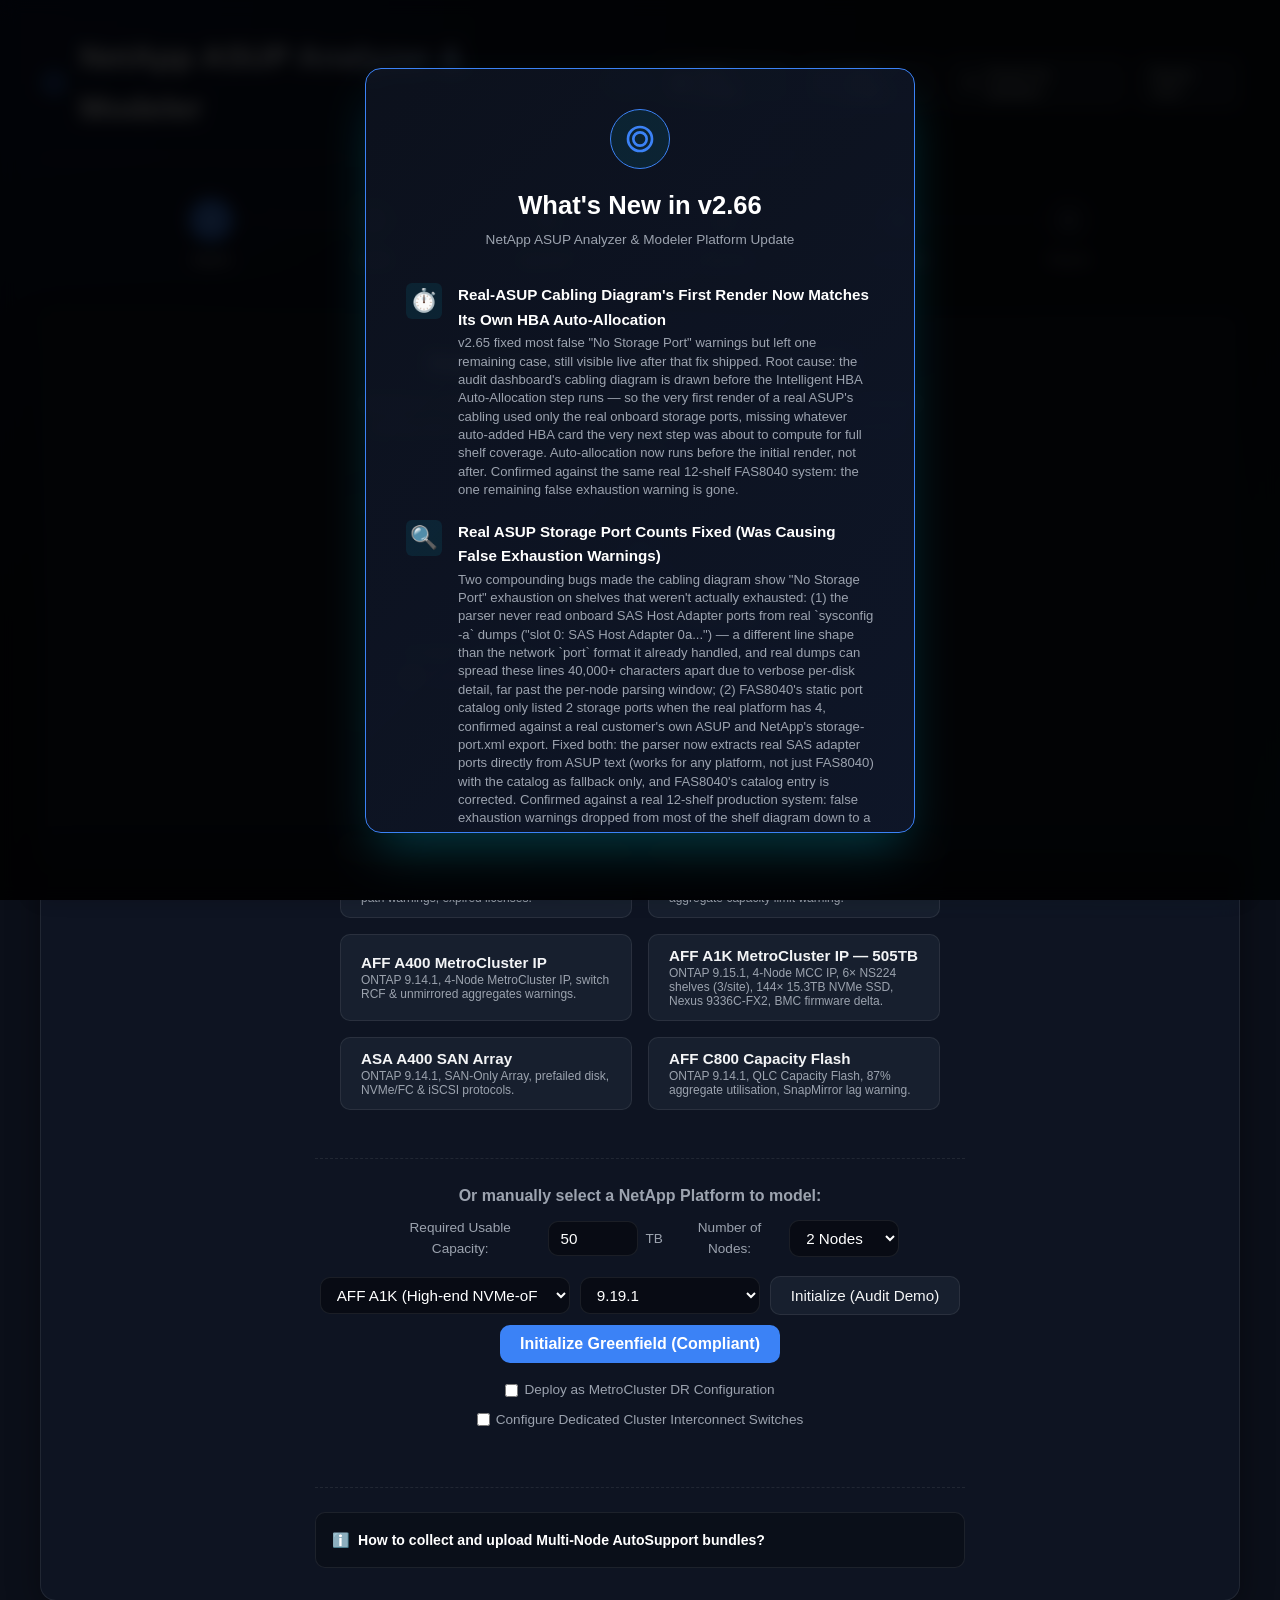
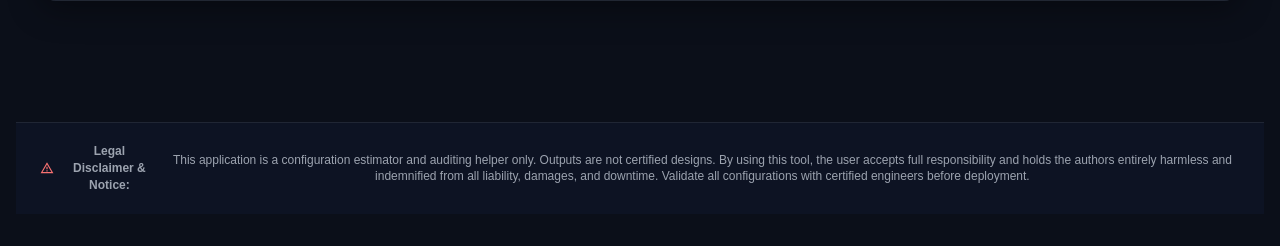
==== index.html @ 987c5082 "Fix cabling diagram's initial render ordering vs HBA auto-allocation (v2.66) v2.65 fixed most false " ====
<!DOCTYPE html>
<html lang="en">
<head>
  <script>
    window.onerror = function(msg, url, line, col, error) {
      var div = document.createElement('div');
      div.id = 'js-error-banner';
      div.style.color = '#ef4444';
      div.style.background = 'rgba(239, 68, 68, 0.1)';
      div.style.border = '1px solid rgba(239, 68, 68, 0.3)';
      div.style.padding = '16px';
      div.style.margin = '16px';
      div.style.borderRadius = '8px';
      div.style.fontFamily = 'monospace';
      div.style.fontSize = '0.9rem';
      div.innerHTML = '<strong>' + 'Uncaught JS ' + 'Error:</strong> ' + msg + ' <br>Location: ' + url + ':' + line + ':' + col + (error && error.stack ? '<pre style="margin-top:8px; white-space:pre-wrap;">' + error.stack + '</pre>' : '');
      if (document.body) {
        document.body.insertBefore(div, document.body.firstChild);
      } else {
        window.addEventListener('DOMContentLoaded', function() {
          document.body.insertBefore(div, document.body.firstChild);
        });
      }
      return false;
    };
  </script>
  <meta charset="UTF-8">
  <meta name="viewport" content="width=device-width, initial-scale=1.0">
  <title>NetApp AutoSupport Analyzer & Modeler</title>
  <link rel="stylesheet" href="app.css">
</head>
<body>
  <div class="container">
    <!-- Header -->
    <header>
      <div class="brand-title">
        <svg style="width: 28px; height: 28px; fill: var(--color-primary);" viewBox="0 0 24 24">
          <path d="M12,2A10,10 0 0,0 2,12A10,10 0 0,0 12,22A10,10 0 0,0 22,12A10,10 0 0,0 12,2M12,4A8,8 0 0,1 20,12A8,8 0 0,1 12,20A8,8 0 0,1 4,12A8,8 0 0,1 12,4M12,6A6,6 0 0,0 6,12A6,6 0 0,0 12,18A6,6 0 0,0 18,12A6,6 0 0,0 12,6M12,8A4,4 0 0,1 16,12A4,4 0 0,1 12,16A4,4 0 0,1 8,12A4,4 0 0,1 12,8Z" />
        </svg>
        NetApp ASUP Analyzer & Modeler <span>v2.66</span>
      </div>
      <div class="no-print" style="display: flex; gap: 8px; align-items: center;">
        <button id="save-config-btn" class="btn-secondary" style="padding: 8px 16px; display: flex; align-items: center; gap: 6px;">
          <svg style="width:16px; height:16px; fill:currentColor;" viewBox="0 0 24 24">
            <path d="M15,9H5V5H15M12,19A3,3 0 0,1 9,16A3,3 0 0,1 12,13A3,3 0 0,1 15,16A3,3 0 0,1 12,19M17,3H5C3.89,3 3,3.9 3,5V19A2,2 0 0,0 5,21H19A2,2 0 0,0 21,19V7L17,3Z"/>
          </svg>
          Save Config
        </button>
        <button id="load-config-btn" class="btn-secondary" style="padding: 8px 16px; display: flex; align-items: center; gap: 6px;">
          <svg style="width:16px; height:16px; fill:currentColor;" viewBox="0 0 24 24">
            <path d="M9,16V10H5L12,3L19,10H15V16H9M5,20V18H19V20H5Z"/>
          </svg>
          Load Config
        </button>
        <input type="file" id="load-config-input" accept=".json" style="display: none;">
        <button id="check-updates-btn" class="btn-secondary" style="padding: 8px 16px; display: flex; align-items: center; gap: 6px;" title="Checks a local helper script (tools/update_server.py) for newer platform/cabling reference data. The app itself never reaches the internet — this button only ever talks to 127.0.0.1, and only if you started the helper yourself.">
          <svg style="width:16px; height:16px; fill:currentColor;" viewBox="0 0 24 24">
            <path d="M12,4C14.1,4 16.1,4.8 17.6,6.3C20.7,9.4 20.7,14.5 17.6,17.6C15.8,19.5 13.3,20.2 10.9,19.9L11.4,17.9C13.1,18.1 14.9,17.6 16.2,16.2C18.5,13.9 18.5,10.1 16.2,7.7C15.1,6.6 13.5,6 12,6V10.6L7,5.6L12,0.6V4M6.3,17.6C3.7,15 3.3,11 5.1,7.9L6.6,9.4C5.5,11.6 5.9,14.4 7.8,16.2C8.3,16.7 8.9,17.1 9.6,17.4L9,19.4C8,19 7.1,18.4 6.3,17.6Z"/>
          </svg>
          Check for Updates
        </button>
        <button id="reset-btn" class="btn-secondary" style="padding: 8px 16px;">Reset Tool</button>
      </div>
    </header>

    <!-- Check for Updates results modal -->
    <div id="update-results-modal" class="modal-overlay no-print" style="display:none; position: fixed; top: 0; left: 0; width: 100%; height: 100%; background: rgba(0,0,0,0.85); align-items: center; justify-content: center; z-index: 11000; backdrop-filter: blur(8px);">
      <div class="modal-content" style="background: linear-gradient(135deg, var(--bg-card) 0%, rgba(15,23,42,0.95) 100%); border: 1.5px solid var(--color-primary); border-radius: var(--radius-lg); padding: 2rem; width: 550px; max-width: 90vw; max-height: 80vh; overflow-y: auto; box-shadow: 0 25px 50px -12px rgba(6,182,212,0.3);">
        <h3 style="color:#fff; margin: 0 0 1rem 0;">Check for Updates</h3>
        <div id="update-results-content" style="color: var(--color-muted); font-size: 0.85rem; line-height: 1.6;"></div>
        <button id="close-update-results-btn" class="btn-primary" style="width: 100%; justify-content: center; padding: 10px; margin-top: 1.5rem;">Close</button>
      </div>
    </div>

    <!-- Wizard Steps Indicator -->
    <div class="wizard-steps no-print">
      <div class="step-node active" data-step="1">
        <div class="step-circle">1</div>
        <div class="step-label">Import</div>
      </div>
      <div class="step-node" data-step="2">
        <div class="step-circle">2</div>
        <div class="step-label">Audit</div>
      </div>
      <div class="step-node" data-step="3">
        <div class="step-circle">3</div>
        <div class="step-label">Upgrades</div>
      </div>
      <div class="step-node" data-step="4">
        <div class="step-circle">4</div>
        <div class="step-label">Capacity</div>
      </div>
      <div class="step-node" data-step="5">
        <div class="step-circle">5</div>
        <div class="step-label">Compare</div>
      </div>
      <div class="step-node" data-step="6">
        <div class="step-circle">6</div>
        <div class="step-label">Report</div>
      </div>
    </div>

    <!-- Main Panels Container -->
    <main id="main-content">
      
      <!-- STEP 1: IMPORT PANEL -->
      <section id="step1" class="wizard-panel glass-panel">
        <div class="upload-container">
          <div style="text-align: center; max-width: 600px; margin-bottom: 1rem;">
            <h2 style="font-size: 1.5rem; margin-bottom: 0.5rem;">Import AutoSupport Message Bundle</h2>
            <p style="color: var(--color-muted); font-size: 0.95rem;">
              Upload an ONTAP AutoSupport message bundle (ZIP/GZ format) or drop individual configuration files (`VERSION`, `SYSCONFIG-A`, `SYSCONFIG-R`, `LICENSE`, `NETPORT`).
            </p>
          </div>
          
          <div id="drop-zone" class="drop-zone">
            <svg viewBox="0 0 24 24" fill="none" stroke="currentColor" stroke-width="2" stroke-linecap="round" stroke-linejoin="round">
              <path d="M21 15v4a2 2 0 0 1-2 2H5a2 2 0 0 1-2-2v-4"></path>
              <polyline points="17 8 12 3 7 8"></polyline>
              <line x1="12" y1="3" x2="12" y2="15"></line>
            </svg>
            <p>Drag and drop ASUP files here</p>
            <span>Accepted: <strong>.zip</strong>, <strong>.tar.gz</strong>, <strong>.gz</strong>, or plain <strong>text files</strong> — upload multiple nodes at once</span>
            <span style="font-size:0.72rem; color:#f87171; margin-top:4px; display:block;">⚠️ .7z archives must be extracted first — right-click → Extract Here, then upload the text files</span>
            <input type="file" id="file-input" multiple class="hidden" accept=".zip,.tar.gz,.tgz,.gz,.txt,.log,.xml,*">
          </div>

          <!-- File upload status tiles — populated by renderFileStatusGrid() after each upload -->
          <div id="file-status-grid" style="margin-top:1rem; width:100%; max-width:650px; display:flex; flex-direction:column; gap:0.5rem;"></div>

          <div class="demo-selector">
            <div class="demo-title">Or choose a high-fidelity Demo System Profile:</div>
            <div class="demo-buttons">
              <button id="demo-fas8300-btn" class="btn-secondary">
                <strong>FAS8300 Cluster Profile</strong>
                <span class="btn-desc">ONTAP 9.7, Mixed SAS/SSD shelves, single-path warnings, expired licenses.</span>
              </button>
              <button id="demo-affa400-btn" class="btn-secondary">
                <strong>AFF A400 Cluster Profile</strong>
                <span class="btn-desc">ONTAP 9.9.1, NS224 NVMe shelf, 86% aggregate capacity limit warning.</span>
              </button>
              <button id="demo-metrocluster-btn" class="btn-secondary">
                <strong>AFF A400 MetroCluster IP</strong>
                <span class="btn-desc">ONTAP 9.14.1, 4-Node MetroCluster IP, switch RCF &amp; unmirrored aggregates warnings.</span>
              </button>
              <button id="demo-a1k-mcc-btn" class="btn-secondary">
                <strong>AFF A1K MetroCluster IP — 505TB</strong>
                <span class="btn-desc">ONTAP 9.15.1, 4-Node MCC IP, 6× NS224 shelves (3/site), 144× 15.3TB NVMe SSD, Nexus 9336C-FX2, BMC firmware delta.</span>
              </button>

              <button id="demo-asa-a400-btn" class="btn-secondary">
                <strong>ASA A400 SAN Array</strong>
                <span class="btn-desc">ONTAP 9.14.1, SAN-Only Array, prefailed disk, NVMe/FC &amp; iSCSI protocols.</span>
              </button>
              <button id="demo-aff-c800-btn" class="btn-secondary">
                <strong>AFF C800 Capacity Flash</strong>
                <span class="btn-desc">ONTAP 9.14.1, QLC Capacity Flash, 87% aggregate utilisation, SnapMirror lag warning.</span>
              </button>
            </div>
          </div>

          <div class="manual-selector" style="margin-top: 1.5rem; width: 100%; max-width: 650px; border-top: 1px dashed var(--border-color); padding-top: 1.5rem; text-align: center;">
            <div class="demo-title" style="margin-bottom: 0.5rem; font-weight:600;">Or manually select a NetApp Platform to model:</div>
            
            <!-- Dynamic Sizing Inputs: Usable Capacity & Node Count -->
            <div style="display: flex; gap: 15px; align-items: center; justify-content: center; margin-bottom: 1rem; flex-wrap: wrap;">
              <div style="display: flex; align-items: center; gap: 8px;">
                <label for="manual-capacity" style="font-size: 0.85rem; color: var(--color-muted); font-weight: 500;">Required Usable Capacity:</label>
                <input type="number" id="manual-capacity" class="form-control" value="50" min="5" max="5000" style="max-width: 90px; background: rgba(0,0,0,0.4); color: #fff; border: 1px solid var(--border-color); padding: 8px 12px; border-radius: var(--radius-md);">
                <span style="font-size: 0.85rem; color: var(--color-muted);">TB</span>
              </div>
              <div style="display: flex; align-items: center; gap: 8px;">
                <label for="manual-nodes-select" style="font-size: 0.85rem; color: var(--color-muted); font-weight: 500;">Number of Nodes:</label>
                <select id="manual-nodes-select" class="form-control" style="max-width: 110px; background: rgba(0,0,0,0.4); color: #fff; border: 1px solid var(--border-color); padding: 8px 12px; border-radius: var(--radius-md);">
                  <option value="2">2 Nodes</option>
                  <option value="4">4 Nodes</option>
                  <option value="8">8 Nodes</option>
                </select>
              </div>
            </div>

            <div style="display: flex; gap: 10px; align-items: center; justify-content: center; margin-bottom: 1rem; flex-wrap: wrap;">
              <select id="manual-platform-select" class="form-control" style="max-width: 250px; background: rgba(0,0,0,0.4); color: #fff; border: 1px solid var(--border-color); padding: 8px 12px; border-radius: var(--radius-md);">
                <!-- Populated dynamically by UI.js -->
              </select>
              <select id="manual-ontap-select" class="form-control" style="max-width: 180px; background: rgba(0,0,0,0.4); color: #fff; border: 1px solid var(--border-color); padding: 8px 12px; border-radius: var(--radius-md);">
                <!-- Populated dynamically by UI.js -->
              </select>
              <button id="load-manual-platform-btn" class="btn-secondary" style="padding: 10px 20px; white-space: nowrap;">Initialize (Audit Demo)</button>
              <button id="load-greenfield-btn" class="btn-primary" style="padding: 10px 20px; white-space: nowrap;">Initialize Greenfield (Compliant)</button>
            </div>
            
            <!-- MetroCluster DR Selection Checkboxes -->
            <div style="display: flex; gap: 15px; align-items: center; justify-content: center; font-size: 0.85rem; color: var(--color-muted); margin-bottom: 0.5rem;">
              <label style="cursor: pointer; display: flex; align-items: center; gap: 6px;">
                <input type="checkbox" id="deploy-metrocluster" style="cursor: pointer;">
                Deploy as MetroCluster DR Configuration
              </label>
              <select id="metrocluster-type" class="form-control" style="max-width: 160px; background: rgba(0,0,0,0.4); color: #fff; padding: 4px 8px; font-size: 0.8rem; border-radius: 4px; border: 1px solid var(--border-color); display: none;">
                <option value="ip">MetroCluster IP</option>
                <option value="fc">MetroCluster FC</option>
              </select>
            </div>

            <!-- Cluster Interconnect Switch Configuration -->
            <div style="display: flex; gap: 15px; align-items: center; justify-content: center; font-size: 0.85rem; color: var(--color-muted); flex-wrap: wrap;">
              <label style="cursor: pointer; display: flex; align-items: center; gap: 6px;">
                <input type="checkbox" id="use-cluster-switches" style="cursor: pointer;">
                Configure Dedicated Cluster Interconnect Switches
              </label>
              <select id="cluster-switch-model" class="form-control" style="max-width: 220px; background: rgba(0,0,0,0.4); color: #fff; padding: 4px 8px; font-size: 0.8rem; border-radius: 4px; border: 1px solid var(--border-color); display: none;">
                <!-- Dynamically populated -->
              </select>
              <select id="cluster-switch-fw" class="form-control" style="max-width: 160px; background: rgba(0,0,0,0.4); color: #fff; padding: 4px 8px; font-size: 0.8rem; border-radius: 4px; border: 1px solid var(--border-color); display: none;">
                <!-- Dynamically populated -->
              </select>
            </div>
          </div>

          <div class="asup-help-box" style="margin-top: 2rem; width: 100%; max-width: 650px; border-top: 1px dashed var(--border-color); padding-top: 1.5rem; text-align: left;">
            <details style="background: rgba(0, 0, 0, 0.25); border: 1px solid var(--border-color); border-radius: var(--radius-md); padding: 1rem; cursor: pointer;">
              <summary style="font-weight: 600; color: #fff; font-size: 0.88rem; display: flex; align-items: center; gap: 8px; outline: none; user-select: none;">
                <span>ℹ️</span> How to collect and upload Multi-Node AutoSupport bundles?
              </summary>
              <div style="margin-top: 0.75rem; font-size: 0.82rem; color: var(--color-muted); line-height: 1.5; cursor: default;">
                <p style="margin-bottom: 0.75rem;">
                  <strong>Consolidation & Merge Logic:</strong> AutoSupport messages are typically generated at the individual node level. If your cluster contains multiple nodes, you can select and upload the ASUP files or compressed archives (<code>.zip</code> or <code>.gz</code>) for <strong>all nodes together</strong>. The modeler automatically parses, concatenates, and de-duplicates storage controller nodes, switches, shelves, drives, aggregates, and spares to build a consolidated, unified cluster-wide view.
                </p>
                <p style="margin-bottom: 0.75rem;">
                  <strong>Supported Ingestion Formats:</strong> Raw text files extracted from AutoSupport mail bundles or compressed zip/gz archives containing the following ONTAP diagnostic outputs:
                </p>
                <ul style="margin-bottom: 0.75rem; padding-left: 1.25rem;">
                  <li><code>VERSION</code> - Identifies the active ONTAP software release and system model type.</li>
                  <li><code>SYSCONFIG-A</code> - Extracts motherboard RAM capacity, CPU counts, PCIe slots, cabled shelves, and disk details.</li>
                  <li><code>SYSCONFIG-R</code> - Discovers aggregate layouts, RAID groups, spare allocations, and disk-level firmware.</li>
                  <li><code>LICENSE</code> - Checks for active, expired, or missing feature licenses.</li>
                  <li><code>NETPORT</code> - Captures physical network interfaces, negotiated link speeds, and MTU values.</li>
                  <li><code>METROCLUSTER-SHOW</code> - Detects DR configuration types (MetroCluster IP or FC).</li>
                  <li><code>SWITCHES</code> - Discovers cluster switches cabled and Reference Configuration File (RCF) versions.</li>
                </ul>
                <p style="margin-bottom: 0;">
                  <strong>Manual Log Collection Options:</strong>
                  <br>• <strong>System Manager (GUI):</strong> Navigate to <strong>Cluster > Support > AutoSupport</strong>, select nodes, and select <em>Invoke</em> to send or download logs.
                  <br>• <strong>ONTAP CLI (SSH):</strong> Run <code>system node autosupport invoke -node * -type all -message "manual"</code> to generate logs, or run individual commands (like <code>sysconfig -a</code> or <code>sysconfig -r</code>) to capture text blocks.
                </p>
              </div>
            </details>
          </div>
        </div>
      </section>

      <!-- STEP 2: AUDIT & CURRENT VIEW PANEL -->
      <section id="step2" class="wizard-panel glass-panel hidden">
        <!-- Merge Conflicts Banner (multi-file conflicts) -->
        <div id="merge-conflicts-banner" class="hidden" style="margin-bottom:1rem; padding:0.75rem 1rem; background:rgba(239,68,68,0.1); border:1px solid rgba(239,68,68,0.35); border-radius:var(--radius-lg);"></div>

        <!-- Data Quality Panel (parse confidence + source tracking) -->
        <div id="data-quality-panel" class="hidden" style="margin-bottom:1.25rem; padding:1rem 1.25rem; background:rgba(99,102,241,0.07); border:1px solid rgba(99,102,241,0.2); border-radius:var(--radius-lg);"></div>

        <!-- Critical Gaps Panel (prompts for missing data) -->
        <div id="critical-gaps-panel" class="hidden" style="margin-bottom:1.25rem; padding:1rem 1.25rem; background:rgba(245,158,11,0.07); border:1px solid rgba(245,158,11,0.25); border-radius:var(--radius-lg);"></div>

        <!-- Partial ASUP Parse Warning Banner -->
        <div id="parse-warnings-banner" class="hidden" style="margin-bottom: 1.5rem; padding: 1rem 1.25rem; background: rgba(245, 158, 11, 0.12); border: 1px solid var(--color-warning); border-radius: var(--radius-lg); text-align: left;">
          <div style="display: flex; align-items: center; gap: 0.5rem; font-weight: 700; color: #fde047; margin-bottom: 0.5rem; font-size: 0.95rem;">
            <svg style="width: 20px; height: 20px; fill: var(--color-warning);" viewBox="0 0 24 24">
              <path d="M13,13H11V7H13M13,17H11V15H13M12,2A10,10 0 0,0 2,12A10,10 0 0,0 12,22A10,10 0 0,0 22,12A10,10 0 0,0 12,2Z" />
            </svg>
            <span>Notice: Partial AutoSupport Parse — Fallback Defaults Applied</span>
          </div>
          <p style="font-size: 0.82rem; color: #fef08a; margin: 0 0 0.5rem 0; line-height: 1.4;">
            Some sections of your uploaded AutoSupport file could not be extracted by log regexes and are displaying default fallback placeholders:
          </p>
          <ul id="parse-warnings-list" style="margin: 0; padding-left: 1.25rem; font-size: 0.82rem; color: #fef08a; line-height: 1.5;">
          </ul>
        </div>

        <div class="dashboard-grid">
          
          <!-- Visual Cluster Diagram -->
          <div>
            <h2 style="font-size: 1.25rem; margin-bottom: 1rem; display: flex; align-items: center; gap: 0.5rem;">
              <svg style="width: 20px; height: 20px; fill: var(--color-primary);" viewBox="0 0 24 24">
                <path d="M12,3C7.58,3 4,4.79 4,7C4,9.21 7.58,11 12,11C16.42,11 20,9.21 20,7C20,4.79 16.42,3 12,3M4,9V12C4,14.21 7.58,16 12,16C16.42,16 20,14.21 20,12V9C20,11.21 16.42,13 12,13C7.58,13 4,11.21 4,9M4,14V17C4,19.21 7.58,21 12,21C16.42,21 20,19.21 20,17V14C20,16.21 16.42,18 12,18C7.58,18 4,16.21 4,14Z" />
              </svg>
              Current Storage Deployment Topology
            </h2>
            
            <div class="system-details">
              <div class="detail-card">
                <div class="detail-label">Controller Model</div>
                <div id="cur-model" class="detail-value">-</div>
              </div>
              <div class="detail-card">
                <div class="detail-label">ONTAP Software</div>
                <div id="cur-version" class="detail-value">-</div>
              </div>
              <div class="detail-card">
                <div class="detail-label">Cluster Serial</div>
                <div id="cur-serial" class="detail-value">-</div>
              </div>
              <div class="detail-card">
                <div class="detail-label">Controllers (Nodes)</div>
                <div id="cur-nodes" class="detail-value">-</div>
              </div>
              <div class="detail-card">
                <div class="detail-label">Motherboard RAM</div>
                <div id="cur-ram" class="detail-value">-</div>
              </div>
              <div class="detail-card">
                <div class="detail-label">Cluster Switches</div>
                <div id="cur-switches" class="detail-value">-</div>
              </div>
              <div class="detail-card">
                <div class="detail-label">MetroCluster Type</div>
                <div id="cur-metrocluster" class="detail-value">-</div>
              </div>
              <div class="detail-card">
                <div class="detail-label">Total Raw Capacity</div>
                <div id="cur-raw" class="detail-value">-</div>
              </div>
              <div class="detail-card">
                <div class="detail-label">Shelves & Drives</div>
                <div id="cur-shelves-drives" class="detail-value">-</div>
              </div>
              <div class="detail-card">
                <div class="detail-label">Active Licenses</div>
                <div id="cur-lics" class="detail-value" style="font-size: 0.85rem; line-height: 1.3;">-</div>
              </div>
            </div>

            <!-- MetroCluster Site Partitioning Card -->
            <div id="mc-partitioning-card" class="detail-card hidden" style="margin-top: 1rem; padding: 1.25rem; text-align: left; width: 100%; border: 1px solid rgba(59, 130, 246, 0.2); background: rgba(59, 130, 246, 0.05); border-radius: var(--radius-lg); margin-bottom: 1rem;">
              <h3 style="font-size: 1.1rem; margin-top: 0; margin-bottom: 0.75rem; color: #fff; display: flex; align-items: center; gap: 0.5rem;">
                <svg style="width: 18px; height: 18px; fill: var(--color-info);" viewBox="0 0 24 24">
                  <path d="M12,2A10,10 0 0,0 2,12A10,10 0 0,0 22,12A10,10 0 0,0 12,2M12,4A8,8 0 0,1 20,12A8,8 0 0,1 12,20A8,8 0 0,1 4,12A8,8 0 0,1 12,4M12,6A6,6 0 0,0 6,12A6,6 0 0,0 12,18A6,6 0 0,0 18,12A6,6 0 0,0 12,6M12,8A4,4 0 0,1 16,12A4,4 0 0,1 12,16A4,4 0 0,1 8,12A4,4 0 0,1 12,8Z" />
                </svg>
                MetroCluster DR Site Partitioning
              </h3>
              <p style="font-size: 0.82rem; color: var(--color-muted); margin-bottom: 1rem; line-height: 1.4;">
                Active disaster recovery site node layout mapping. Nodes are geographically separated across local and partner remote sites with active replication.
              </p>
              <div style="display: grid; grid-template-columns: 1fr 1fr; gap: 1.5rem;">
                <!-- Site A (Local) -->
                <div style="background: rgba(0,0,0,0.2); border: 1px solid rgba(255,255,255,0.05); border-radius: var(--radius-md); padding: 0.75rem 1rem;">
                  <h4 style="margin-top: 0; margin-bottom: 0.5rem; color: var(--color-primary); font-size: 0.9rem; display: flex; align-items: center; gap: 0.25rem;">
                    <span style="width: 8px; height: 8px; border-radius: 50%; background: var(--color-primary); display: inline-block;"></span>
                    Local Site (Site-A)
                  </h4>
                  <ul id="mc-site-a-nodes" style="margin: 0; padding-left: 1.25rem; font-size: 0.82rem; line-height: 1.5; color: var(--color-text);">
                    <!-- Injected dynamically -->
                  </ul>
                </div>
                <!-- Site B (Remote) -->
                <div style="background: rgba(0,0,0,0.2); border: 1px solid rgba(255,255,255,0.05); border-radius: var(--radius-md); padding: 0.75rem 1rem;">
                  <h4 style="margin-top: 0; margin-bottom: 0.5rem; color: var(--color-info); font-size: 0.9rem; display: flex; align-items: center; gap: 0.25rem;">
                    <span style="width: 8px; height: 8px; border-radius: 50%; background: var(--color-info); display: inline-block;"></span>
                    Remote Partner Site (Site-B)
                  </h4>
                  <ul id="mc-site-b-nodes" style="margin: 0; padding-left: 1.25rem; font-size: 0.82rem; line-height: 1.5; color: var(--color-text);">
                    <!-- Injected dynamically -->
                  </ul>
                </div>
              </div>
            </div>

            <!-- Cable Topology Graph -->
            <div class="visualizer-container" style="min-height: 480px; height: auto; display:flex; align-items:center; justify-content:center;">
              <div id="visualizer-svg-frame" style="width:100%;">
                <!-- SVG injected dynamically by UI.js -->
              </div>
            </div>
            <div style="text-align: right; margin-top: -0.5rem; margin-bottom: 0.5rem;">
              <button id="download-cabling-btn" class="btn-secondary" style="padding: 4px 8px; font-size: 0.75rem; border-radius: 4px; display: inline-flex; align-items: center; gap: 4px;">
                <svg style="width: 14px; height: 14px; fill: currentColor;" viewBox="0 0 24 24">
                  <path d="M5,20H19V18H5M19,9H15V3H9V9H5L12,16L19,9Z" />
                </svg>
                Download Diagram (SVG)
              </button>
            </div>
            <div style="margin-top: 0.5rem; font-size: 0.8rem; color: var(--color-muted); display: flex; gap: 1.5rem; justify-content: center;">
              <span style="display: flex; align-items: center; gap: 0.25rem;"><span style="width: 12px; height: 12px; border-radius: 2px; background: #06b6d4; display: inline-block;"></span> NVMe SSD</span>
              <span style="display: flex; align-items: center; gap: 0.25rem;"><span style="width: 12px; height: 12px; border-radius: 2px; background: #3b82f6; display: inline-block;"></span> SAS SSD</span>
              <span style="display: flex; align-items: center; gap: 0.25rem;"><span style="width: 12px; height: 12px; border-radius: 2px; background: #f59e0b; display: inline-block;"></span> SAS HDD</span>
              <span style="display: flex; align-items: center; gap: 0.25rem;"><span style="width: 12px; height: 12px; border-radius: 2px; background: #10b981; display: inline-block;"></span> Spare Disk</span>
            </div>

            <!-- Port Validation Table -->
            <div id="port-audit-card" class="detail-card" style="margin-top: 1.5rem; padding: 1rem; text-align: left; width: 100%; border: 1px solid rgba(255,255,255,0.05); background: rgba(0,0,0,0.2);">
              <h3 style="font-size: 1.1rem; margin-top: 0; margin-bottom: 0.75rem; color: #fff; display: flex; align-items: center; gap: 0.5rem;">
                <svg style="width: 18px; height: 18px; fill: var(--color-info);" viewBox="0 0 24 24">
                  <path d="M7,15H9V17H7V15M11,15H13V17H11V15M15,15H17V17H15V15M19,15H21V17H19V15M3,15H5V17H3V15M3,19H5V21H3V19M7,19H9V21H7V19M11,19H13V21H11V19M15,19H17V21H15V19M19,19H21V21H19V19M3,11H5V13H3V11M7,11H9V13H7V11M11,11H13V13H11V11M15,11H17V13H15V11M19,11H21V13H19V11M3,7H5V9H3V7M7,7H9V9H7V7M11,7H13V9H11V7M15,7H17V9H15V7M19,7H21V9H19V7M3,3H5V5H3V3M7,3H9V5H7V3M11,3H13V5H11V3M15,3H17V5H15V3M19,3H21V5H19V3Z" />
                </svg>
                Physical Port & Connectivity Status
              </h3>
              <div style="overflow-x: auto;">
                <table class="compare-table" style="width: 100%; font-size: 0.82rem; margin-bottom: 0;">
                  <thead>
                    <tr>
                      <th>Node</th>
                      <th>Port</th>
                      <th>Operational Role</th>
                      <th>Speed</th>
                      <th>Status</th>
                      <th>Best-Practice Recommendation</th>
                    </tr>
                  </thead>
                  <tbody id="port-audit-table-body">
                    <!-- Injected dynamically -->
                  </tbody>
                </table>
              </div>
            </div>

            <!-- Storage Shelves & Disks Inventory Card -->
            <div id="storage-inventory-card" class="detail-card" style="margin-top: 1.5rem; padding: 1.25rem; text-align: left; width: 100%; border: 1px solid rgba(255,255,255,0.05); background: rgba(0,0,0,0.2); border-radius: var(--radius-lg);">
              <h3 style="font-size: 1.15rem; margin-top: 0; margin-bottom: 0.75rem; color: #fff; display: flex; align-items: center; gap: 0.5rem;">
                <svg style="width: 20px; height: 20px; fill: var(--color-primary);" viewBox="0 0 24 24">
                  <path d="M4,4H20A2,2 0 0,1 22,6V18A2,2 0 0,1 20,20H4A2,2 0 0,1 2,18V6A2,2 0 0,1 4,4M4,6V18H20V6H4M6,9H18V11H6V9M6,13H18V15H6V13Z" />
                </svg>
                Physical Storage & Disk Drive Inventory
              </h3>
              <p style="font-size: 0.82rem; color: var(--color-muted); margin-bottom: 1rem; line-height: 1.4;">
                Active storage tiers, shelf cabling types, drive media speeds, capacity sizes, and spares assigned to local nodes.
              </p>
              <div id="storage-inventory-content">
                <!-- Injected dynamically -->
              </div>
            </div>

            <!-- Logical Storage & Aggregates Audit Card -->
            <div id="aggregate-inventory-card" class="detail-card" style="margin-top: 1.5rem; padding: 1.25rem; text-align: left; width: 100%; border: 1px solid rgba(255,255,255,0.05); background: rgba(0,0,0,0.2); border-radius: var(--radius-lg);">
              <h3 style="font-size: 1.15rem; margin-top: 0; margin-bottom: 0.75rem; color: #fff; display: flex; align-items: center; gap: 0.5rem;">
                <svg style="width: 20px; height: 20px; fill: var(--color-info);" viewBox="0 0 24 24">
                  <path d="M12,2C6.48,2 2,6.48 2,12C2,17.52 6.48,22 12,22C17.52,22 22,17.52 22,12C22,6.48 17.52,2 12,2M12,20C7.59,20 4,16.41 4,12C4,7.59 7.59,4 12,4C16.41,4 20,7.59 20,12C20,16.41 16.41,20 12,20M15,12A3,3 0 1,1 12,9A3,3 0 0,1 15,12Z" />
                </svg>
                Logical Storage & Aggregates Audit
              </h3>
              <p style="font-size: 0.82rem; color: var(--color-muted); margin-bottom: 1rem; line-height: 1.4;">
                Active RAID aggregates, disk assignments, and storage utilization parsed from the system configuration.
              </p>
              <div id="aggregate-inventory-content">
                <!-- Injected dynamically -->
              </div>
            </div>

          </div>

          <!-- Best Practice Assessment -->
          <div>
            <!-- HA & Failover Status Card -->
            <div class="glass-panel" style="padding: 1.25rem;">
              <h3 style="font-size: 0.95rem; font-weight: 700; margin-bottom: 0.75rem; display: flex; align-items: center; gap: 0.5rem;">
                <svg style="width:18px;height:18px;fill:var(--color-primary);" viewBox="0 0 24 24"><path d="M12,1L3,5V11C3,16.55 6.84,21.74 12,23C17.16,21.74 21,16.55 21,11V5L12,1M12,7C13.4,7 14.8,8.6 14.8,10V11H16V16H8V11H9.2V10C9.2,8.6 10.6,7 12,7M12,8.2C11.2,8.2 10.4,9 10.4,10V11H13.6V10C13.6,9 12.8,8.2 12,8.2Z"/></svg>
                HA & Failover Status
              </h3>
              <div id="ha-status-list" style="font-size: 0.82rem; color: var(--color-muted);">
                <span style="color: var(--color-muted); font-style: italic;">Upload an ASUP to view HA status.</span>
              </div>
              <div id="broken-disk-badge" class="badge-broken-disk hidden" style="margin-top: 0.75rem;"></div>
            </div>

            <div class="audit-header">
              <h2 style="font-size: 1.25rem; display: flex; align-items: center; gap: 0.5rem;">
                <svg style="width: 20px; height: 20px; fill: var(--color-warning);" viewBox="0 0 24 24">
                  <path d="M12 2C6.5 2 2 6.5 2 12S6.5 22 12 22 22 17.5 22 12 17.5 2 12 2M12 20C7.6 20 4 16.4 4 12S7.6 4 12 4 20 7.6 20 12 16.4 20 12 20M19 13H13V19H11V13H5V11H11V5H13V11H19V13Z" />
                </svg>
                Best Practice Audit
              </h2>
              <div class="compliance-meter">
                <div class="detail-label" style="margin-bottom: 0;">Compliance Score</div>
                <div id="compliance-score" class="meter-circle">-</div>
              </div>
            </div>

            <div id="audit-list" class="audit-list">
              <!-- Instantiated dynamically -->
            </div>
          </div>

        </div>

        <!-- ASUP Alerts & Event Messages Section -->
        <div id="asup-alerts-card" class="detail-card" style="margin-top: 1.5rem; padding: 1.25rem; text-align: left; width: 100%; border: 1px solid rgba(255,255,255,0.05); background: rgba(0,0,0,0.2); border-radius: var(--radius-lg);">
          <h3 style="font-size: 1.15rem; margin-top: 0; margin-bottom: 1rem; color: #fff; display: flex; align-items: center; justify-content: space-between;">
            <span style="display: flex; align-items: center; gap: 0.5rem;">
              <svg style="width: 20px; height: 20px; fill: var(--color-danger);" viewBox="0 0 24 24">
                <path d="M12 2C6.5 2 2 6.5 2 12S6.5 22 12 22 22 17.5 22 12 17.5 2 12 2M12 20C7.6 20 4 16.4 4 12S7.6 4 12 4 20 7.6 20 12 16.4 20 12 20M11 15H13V17H11V15M11 7H13V13H11V7Z" />
              </svg>
              AutoSupport Bundle Alerts & Event Messages
            </span>
            <span id="asup-alerts-count-badge" class="status-badge warning" style="padding: 2px 8px; font-size: 0.75rem;">0 Alerts</span>
          </h3>
          <div style="overflow-x: auto;">
            <table class="compare-table" style="width: 100%; font-size: 0.82rem; margin-bottom: 0;">
              <thead>
                <tr>
                  <th style="width: 110px;">Severity</th>
                  <th style="width: 120px;">Component</th>
                  <th>Issue / Alert Message</th>
                  <th style="width: 110px;">Source File</th>
                  <th>Recommended Resolution Path</th>
                </tr>
              </thead>
              <tbody id="asup-alerts-table-body">
                <!-- Injected dynamically -->
              </tbody>
            </table>
          </div>
        </div>
      </section>

      <!-- STEP 3: SOFTWARE & LICENSING UPGRADES -->
      <section id="step3" class="wizard-panel glass-panel hidden">
        <h2 style="font-size: 1.5rem; margin-bottom: 1.5rem; display: flex; align-items: center; gap: 0.5rem;">
          <svg style="width: 24px; height: 24px; fill: var(--color-primary);" viewBox="0 0 24 24">
            <path d="M12,15.5A2.5,2.5 0 0,1 9.5,13A2.5,2.5 0 0,1 12,10.5A2.5,2.5 0 0,1 14.5,13A2.5,2.5 0 0,1 12,15.5M19.43,12.97C19.47,12.65 19.5,12.33 19.5,12C19.5,11.67 19.47,11.35 19.43,11.03L21.54,9.37C21.73,9.22 21.78,8.95 21.66,8.73L19.66,5.27C19.54,5.05 19.27,4.96 19.05,5.05L16.56,6.05C16.04,5.66 15.47,5.34 14.86,5.08L14.48,2.42C14.44,2.18 14.24,2 14,2H10C9.76,2 9.56,2.18 9.52,2.42L9.14,5.08C8.53,5.34 7.96,5.66 7.44,6.05L4.95,5.05C4.73,4.96 4.46,5.05 4.34,5.27L2.34,8.73C2.21,8.95 2.27,9.22 2.46,9.37L4.57,11.03C4.53,11.35 4.5,11.67 4.5,12C4.5,12.33 4.53,12.65 4.57,12.97L2.46,14.63C2.27,14.78 2.21,15.05 2.34,15.27L4.34,18.73C4.46,18.95 4.73,19.04 4.95,18.95L7.44,17.95C7.96,18.34 8.53,18.66 9.14,18.92L9.52,21.58C9.56,21.82 9.76,22 10,22H14C14.24,22 14.44,21.82 14.48,21.58L14.86,18.92C15.47,18.66 16.04,18.34 16.56,17.95L19.05,18.95C19.27,19.04 19.54,18.95 19.66,18.73L21.66,15.27C21.78,15.05 21.73,14.78 21.54,14.63L19.43,12.97Z" />
          </svg>
          Model Software & License Modifications
        </h2>

        <div class="form-grid">
          
          <!-- Inputs Column -->
          <div>
            <div class="form-group">
              <label for="target-ontap">Target ONTAP Operating System Version</label>
              <div style="font-size:0.78rem; color:var(--color-muted); margin-bottom:0.5rem; line-height:1.5;">
                💡 <strong>What is this?</strong> ONTAP is the operating system that runs on your NetApp controllers, similar to Windows or Linux on a regular server. Newer versions contain security patches, bug fixes, and support for newer hardware. Staying on old versions is a security and stability risk.
                <br>Select the version you want to <em>upgrade to</em>. The tool will calculate the safest upgrade path automatically.
              </div>
              <select id="target-ontap" class="form-control">
                <!-- Injected dynamically -->
              </select>
              <div id="upgrade-timeline-box" class="hidden">
                <div class="detail-label" style="margin-top: 1rem; margin-bottom: 0.25rem;">Calculated Upgrade Hops</div>
                <div id="hop-timeline" class="hop-timeline">
                  <!-- Timeline elements injected -->
                </div>
              </div>
            </div>

            <!-- Hop specific risk considerations cards -->
            <div id="hop-considerations-box" class="hidden" style="margin-top: 1.5rem;">
              <div class="detail-label" style="margin-bottom: 0.5rem; color: var(--color-warning);">Upgrade Hop Risks & Technical Checklists</div>
              <div id="hop-considerations-list" style="display: flex; flex-direction: column; gap: 0.75rem;">
                <!-- Injected dynamically by UI.js -->
              </div>
                     <div class="form-group" style="margin-top: 2rem;">
              <label>Remediation Operations</label>
              <div style="font-size:0.78rem; color:var(--color-muted); margin-bottom:0.75rem; line-height:1.5;">
                💡 Select which corrective actions you want included in the generated action plan. Both are recommended. Deselect only if you have already addressed that area.
              </div>

              <label id="firmware-card" class="checkbox-card">
                <input type="checkbox" id="model-upgrade-firmware" checked>
                <div class="checkbox-content">
                  <h4>Upgrade Controller &amp; Storage Shelf Firmware</h4>
                  <p>Updates disk drives, shelf modules (IOM), and controller SP/BMC chips to the latest NetApp-qualified firmware versions. <strong>Required before any ONTAP upgrade.</strong> This runs automatically in the background without interrupting data access.</p>
                </div>
              </label>

              <label id="cabling-card" class="checkbox-card">
                <input type="checkbox" id="model-fix-cabling" checked>
                <div class="checkbox-content">
                  <h4>Remediate Cabling to Multipath HA</h4>
                  <p>If any disk shelves are connected to the controllers via only ONE cable path, this adds the second path. <strong>A shelf with only one cable path will go offline if that cable fails</strong> — this is a single point of failure (SPOF) and a serious risk to data availability.</p>
                </div>
              </label>
            </div>
     </div>
          </div>

          <!-- Licenses Entitlements Column -->
          <div>
            <h3 style="font-size: 1.1rem; margin-bottom: 1rem; color: var(--color-muted);">Entitlement & Protocol Licenses</h3>
            <div id="license-list-form" style="display: flex; flex-direction: column; gap: 0.75rem;">
              <!-- Injected dynamically -->
            </div>
          </div>

        </div>
      </section>

      <!-- STEP 4: CAPACITY & HARDWARE EXPANSION MODELING -->
      <section id="step4" class="wizard-panel glass-panel hidden">
        <h2 style="font-size: 1.5rem; margin-bottom: 1.5rem; display: flex; align-items: center; gap: 0.5rem;">
          <svg style="width: 24px; height: 24px; fill: var(--color-primary);" viewBox="0 0 24 24">
            <path d="M4,4H20A2,2 0 0,1 22,6V18A2,2 0 0,1 20,20H4A2,2 0 0,1 2,18V6A2,2 0 0,1 4,4M4,6V18H20V6H4M6,9H18V11H6V9M6,13H18V15H6V13Z" />
          </svg>
          Model Storage Capacity & Hardware Expansion
        </h2>

        <div class="form-grid">
          
          <!-- Shelf & PCIe Selection inputs -->
          <div>
            <div class="form-group">
              <label for="shelf-type" style="font-weight: 600;">Add Disk Shelf Expansion Stack</label>
              <div style="font-size:0.78rem; color:var(--color-muted); margin-bottom:0.5rem; line-height:1.5;">
                💡 <strong>What is a disk shelf?</strong> A disk shelf is a rack-mounted unit (typically 2U or 4U tall) that holds disk drives. Adding shelves increases your storage capacity. Select the type that matches your platform — different controllers support different shelf types.
                <br><strong>NS224</strong> = NVMe SSD shelves (fastest, all-flash). <strong>DS224C</strong> = SAS SSD/HDD shelves (high capacity). <strong>DS460C</strong> = High-density SAS HDD (maximum raw capacity, 60 drives).
              </div>
              <select id="shelf-type" class="form-control">
                <option value="none">-- No Shelf Added --</option>
              </select>
            </div>
            <div id="unsupported-shelves-info" style="margin-top: 0.5rem; margin-bottom: 1rem;"></div>

            <div id="shelf-expansion-details" class="hidden">
              <div class="form-group">
                <label for="disk-size">Disk Drive Media &amp; Sizing</label>
                <div style="font-size:0.78rem; color:var(--color-muted); margin-bottom:0.5rem; line-height:1.5;">
                  💡 Select the drive capacity and type to populate this shelf with. <strong>Larger drives = more capacity but similar cost per drive.</strong> All drives in a shelf must be the same type. Mix different drive sizes across shelves, not within a shelf.
                </div>
                <select id="disk-size" class="form-control">
                  <!-- Dynamically populated based on shelf -->
                </select>
              </div>

              <!-- Shelf Count Input (NEW) -->
              <div class="form-group" style="margin-bottom: 1rem;">
                <label for="shelf-count-input" style="font-weight: 600; margin-bottom: 0.35rem; display: block;">Quantity of Disk Shelves to Add</label>
                <div style="display: flex; align-items: center; gap: 12px;">
                  <input type="number" id="shelf-count-input" class="form-control" min="1" max="8" value="1" style="flex: 1; min-width: 60px;">
                  <label style="display: inline-flex; align-items: center; gap: 6px; cursor: pointer; white-space: nowrap; font-size: 0.85rem; color: var(--color-text); margin: 0; user-select: none;">
                    <input type="checkbox" id="fully-populate-checkbox" checked style="width: 16px; height: 16px; margin: 0; cursor: pointer;">
                    Fully Populate Shelves
                  </label>
                </div>
              </div>

              <div class="form-group">
                <label for="disk-count" style="font-weight: 600;">Total Quantity of Disk Drives to Insert</label>
                <div style="font-size:0.78rem; color:var(--color-muted); margin-bottom:0.5rem; line-height:1.5;">
                  💡 You don’t have to fill a shelf completely. However, <strong>keep at least 2 drives as spare reserves</strong> — spares allow automatic recovery if a drive fails. Fewer spares = higher data loss risk.
                </div>
                <input type="number" id="disk-count" class="form-control" min="2" max="192" value="24">
                <span id="disk-count-hint" style="font-size: 0.8rem; color: var(--color-muted); display: block; margin-top: 4px;">-</span>
              </div>

              <div class="form-group">
                <label for="disk-allocation">Drive Assignment Strategy</label>
                <div style="font-size:0.78rem; color:var(--color-muted); margin-bottom:0.5rem; line-height:1.5;">
                  💡 <strong>What happens to the new drives?</strong>
                  <ul style="margin:0.4rem 0 0 1rem; padding:0; line-height:1.7;">
                    <li><strong>Add as Spare Reserves</strong> — Drives sit ready but unused. If a production drive fails, a spare automatically replaces it. <em>No new usable capacity is added.</em></li>
                    <li><strong>Expand Existing Aggregate</strong> — Add drives to an existing storage pool to increase its size. Good for growing a volume that is running out of space.</li>
                    <li><strong>Create New Aggregate</strong> — Create a new independent storage pool from the new drives. Good for separating workloads or supporting a new project.</li>
                  </ul>
                </div>
                <select id="disk-allocation" class="form-control">
                  <option value="spare">Add as Spare Reserves (No capacity change)</option>
                  <option value="expand">Expand Existing Active Aggregate</option>
                  <option value="new">Create New RAID-DP Aggregate</option>
                </select>
                <div id="new-aggr-fields" class="hidden" style="display: flex; flex-direction: column; gap: 8px; margin-top: 8px;">
                  <div style="font-size:0.78rem; color:var(--color-muted); margin-bottom:0.35rem; line-height:1.5;">
                    💡 <strong>Aggregate name:</strong> Use a descriptive name like <code>aggr1_node1</code>. Avoid spaces and special characters.
                    <br><strong>RAID-DP</strong> (recommended) = 2 parity drives protect against 2 simultaneous disk failures. <strong>RAID-TEC</strong> = 3 parity drives, use for very large disks (10TB+). <strong>RAID-4</strong> = legacy, 1 parity, avoid unless required.
                    <br><strong>RAID group size:</strong> Typically 16–20 for SSD, 12–16 for HDD. Larger groups = more capacity efficiency but slower rebuild if a drive fails.
                  </div>
                  <input type="text" id="new-aggr-name" placeholder="New aggregate name (e.g. aggr1_node1)" class="form-control" style="background: rgba(0,0,0,0.4); color: #fff; border: 1px solid var(--border-color); padding: 8px 12px; border-radius: var(--radius-md);">
                  <select id="new-aggr-raid" class="form-control" style="background: rgba(0,0,0,0.4); color: #fff; border: 1px solid var(--border-color); padding: 8px 12px; border-radius: var(--radius-md);">
                    <option value="raid_dp">RAID-DP — Recommended (2 parity drives, tolerates 2 disk failures)</option>
                    <option value="raid_tec">RAID-TEC — Triple Parity (best for large drives 10TB+, tolerates 3 failures)</option>
                    <option value="raid4">RAID-4 — Legacy (1 parity, avoid unless required for compatibility)</option>
                  </select>
                  <input type="number" id="new-aggr-rgsize" placeholder="RAID group size (e.g. 16 for SSD, 12 for HDD)" min="8" max="28" class="form-control" style="background: rgba(0,0,0,0.4); color: #fff; border: 1px solid var(--border-color); padding: 8px 12px; border-radius: var(--radius-md);">
                </div>
              </div>

              <div id="expand-aggr-select-group" class="form-group hidden">
                <label style="font-weight: 600; margin-bottom: 0.5rem; display: block;">Allocate Drives to Aggregates</label>
                <div id="aggr-distribution-list" style="display: flex; flex-direction: column; gap: 0.75rem; background: rgba(0,0,0,0.2); padding: 1rem; border-radius: var(--radius-md); border: 1px solid var(--border-color); margin-bottom: 0.5rem;">
                  <!-- Dynamic distribution inputs populated here -->
                </div>
                <div id="aggr-allocation-status" style="font-size: 0.82rem; margin-top: 0.5rem; font-weight: 500; color: var(--color-info);">
                  Allocated: <span id="allocated-disks-count">0</span> / <span id="target-disks-count">24</span> drives. (Remaining drives will go to Spare Reserves).
                </div>
              </div>
            </div>

            <!-- PCIe Card Modeler Section -->
            <div class="form-group" style="margin-top: 2rem; border-top: 1px dashed var(--border-color); padding-top: 1.5rem;">
              <label for="add-pcie-card" style="font-weight: 600;">Add PCIe Interface Expansion Card</label>
              <div style="font-size:0.78rem; color:var(--color-muted); margin-bottom:0.5rem; line-height:1.5;">
                💡 <strong>What is a PCIe card?</strong> Expansion cards add new capabilities or ports to the controllers. Common types:
                <ul style="margin:0.3rem 0 0 1rem; padding:0; line-height:1.6;">
                  <li><strong>Storage HBA (Host Bus Adapter)</strong> — Adds extra SAS or NVMe ports to connect more disk shelves than the onboard ports support.</li>
                  <li><strong>FC (Fibre Channel)</strong> — Adds high-speed SAN connectivity for block-storage clients (VMware, databases).</li>
                  <li><strong>Ethernet (10/25/100GbE)</strong> — Adds network ports for NAS (NFS/CIFS) data traffic or cluster interconnect.</li>
                  <li><strong>NVMe-oF</strong> — Adds ultra-low-latency NVMe over Fabrics connectivity for the highest-performance workloads.</li>
                </ul>
                <span style="color:#fca5a5;"><strong>⚠️ Installing PCIe cards requires controller shutdown and HA takeover</strong> — this is a physical, hands-on operation. Plan for a maintenance window.</span>
              </div>
              <div style="display:flex; gap:10px; margin-bottom:0.75rem;">
                <select id="add-pcie-card" class="form-control" style="background: rgba(0,0,0,0.2); flex: 2;">
                  <option value="none">-- Select Supported Card --</option>
                  <!-- Populated dynamically -->
                </select>
                <select id="add-pcie-slot" class="form-control" style="background: rgba(0,0,0,0.2); flex: 1;">
                  <option value="none">-- Target Slot --</option>
                  <!-- Populated dynamically -->
                </select>
                <button id="add-card-btn" class="btn-primary" style="padding: 10px 16px; white-space: nowrap;">Add Card</button>
              </div>
              <div id="pcie-slots-hint" style="font-size: 0.8rem; color: var(--color-muted); margin-bottom: 0.75rem;">
                Available PCIe Slots: <strong id="pcie-slots-count">2 / 2</strong> slots free.
              </div>
              
              <!-- Cards Inventory List -->
              <div id="added-cards-list" style="display:flex; flex-direction:column; gap:0.5rem;">
                <!-- Injected dynamically -->
              </div>
              
              <!-- PCIe Chassis Rear Panel Visualizer -->
              <div id="pcie-chassis-visualizer-container" style="margin-top: 1.25rem; background: rgba(17,24,39,0.4); border: 1px solid var(--border-color); border-radius: var(--radius-md); padding: 1rem;">
                <div style="font-size: 0.85rem; font-weight: 700; color: #fff; margin-bottom: 0.75rem; display: flex; justify-content: space-between; align-items: center;">
                  <span>Controller Rear Chassis Slot Layout</span>
                  <span id="chassis-model-badge" style="font-size: 0.7rem; background: var(--color-primary); color: #fff; padding: 1px 6px; border-radius: 4px;"></span>
                </div>
                <div id="pcie-chassis-visualizer" style="display: flex; justify-content: center; align-items: center;"></div>
                <div style="font-size: 0.7rem; color: var(--color-muted); margin-top: 0.5rem; text-align: center;">
                  💡 Click on any empty slot to select it in the target slot dropdown.
                </div>
              </div>
              
              <div id="pcie-compat-card" class="hidden" style="margin-top:1rem; padding:0.75rem; border-radius: var(--radius-md); font-size:0.8rem; line-height:1.4;">
                <!-- Error messages -->
              </div>
            </div>
          </div>

          <!-- Physical and Capacity Overhead Output -->
          <div>
            <h3 style="font-size: 1.1rem; margin-bottom: 1rem; color: var(--color-muted);">Estimated Physical Footprint (Before / After)</h3>
            <div style="display: flex; flex-direction: column; gap: 0.75rem; margin-bottom: 1rem;">
              
              <!-- RU -->
              <div class="detail-card" style="display: flex; justify-content: space-between; align-items: center; padding: 0.75rem 1rem;">
                <div class="detail-label" style="margin: 0;">Cabinet Rack Space (RU)</div>
                <div style="font-size: 1.05rem; font-weight: 700; color: #fff;">
                  <span id="footprint-ru-before" style="color: var(--color-muted);">0 U</span>
                  <span style="color: var(--color-primary); margin: 0 6px;">➔</span>
                  <span id="footprint-ru-after">0 U</span>
                  <span id="footprint-ru-diff" style="font-size: 0.8rem; color: #34d399; margin-left: 6px; font-weight: 500;">(+0 U)</span>
                </div>
              </div>

              <!-- Power -->
              <div class="detail-card" style="display: flex; justify-content: space-between; align-items: center; padding: 0.75rem 1rem;">
                <div class="detail-label" style="margin: 0;">Power Consumption</div>
                <div style="font-size: 1.05rem; font-weight: 700; color: #fff;">
                  <span id="footprint-watts-before" style="color: var(--color-muted);">0 W</span>
                  <span style="color: var(--color-primary); margin: 0 6px;">➔</span>
                  <span id="footprint-watts-after">0 W</span>
                  <span id="footprint-watts-diff" style="font-size: 0.8rem; color: #34d399; margin-left: 6px; font-weight: 500;">(+0 W)</span>
                </div>
              </div>

              <!-- Thermal -->
              <div class="detail-card" style="display: flex; justify-content: space-between; align-items: center; padding: 0.75rem 1rem;">
                <div class="detail-label" style="margin: 0;">Thermal Output</div>
                <div style="font-size: 1.05rem; font-weight: 700; color: #fff;">
                  <span id="footprint-btu-before" style="color: var(--color-muted);">0 BTU/hr</span>
                  <span style="color: var(--color-primary); margin: 0 6px;">➔</span>
                  <span id="footprint-btu-after">0 BTU/hr</span>
                  <span id="footprint-btu-diff" style="font-size: 0.8rem; color: #34d399; margin-left: 6px; font-weight: 500;">(+0 BTU/hr)</span>
                </div>
              </div>

              <!-- Raw Capacity -->
              <div class="detail-card" style="display: flex; justify-content: space-between; align-items: center; padding: 0.75rem 1rem;">
                <div class="detail-label" style="margin: 0;">Total Raw Capacity</div>
                <div style="font-size: 1.05rem; font-weight: 700; color: #fff;">
                  <span id="footprint-cap-before" style="color: var(--color-muted);">0 GB</span>
                  <span style="color: var(--color-primary); margin: 0 6px;">➔</span>
                  <span id="footprint-cap-after">0 GB</span>
                  <span id="footprint-cap-diff" style="font-size: 0.8rem; color: #34d399; margin-left: 6px; font-weight: 500;">(+0 GB)</span>
                </div>
              </div>

            </div>
            <div id="shelf-notes" class="detail-card" style="font-size: 0.85rem; color: var(--color-muted);">
              Select a shelf model to simulate power, cooling, shelf height, and loop speed changes.
            </div>
          </div>

        </div>
      </section>

      <!-- STEP 5: BEFORE VS AFTER SIDE-BY-SIDE COMPARE -->
      <section id="step5" class="wizard-panel glass-panel hidden">
        <h2 style="font-size: 1.5rem; margin-bottom: 1.5rem;">Modelled Configuration Transition</h2>
        
        <div class="compare-container">
          
          <!-- Before view -->
          <div class="glass-panel" style="background: rgba(239, 68, 68, 0.02); border-color: rgba(239, 68, 68, 0.15);">
            <div class="compare-title" style="color: var(--color-danger);">
              <span style="width: 10px; height: 10px; border-radius: 50%; background: var(--color-danger); display: inline-block;"></span>
              Before: Current Deployment
            </div>
            
            <div class="system-details" style="grid-template-columns: 1fr 1fr; gap: 0.75rem; margin-bottom: 1rem;">
              <div class="detail-card" style="padding: 0.5rem 0.75rem;">
                <div class="detail-label">ONTAP OS</div>
                <div id="comp-before-ontap" class="detail-value" style="font-size: 0.95rem;">-</div>
              </div>
              <div class="detail-card" style="padding: 0.5rem 0.75rem;">
                <div class="detail-label">Audit Score</div>
                <div id="comp-before-score" class="detail-value" style="font-size: 0.95rem;">-</div>
              </div>
            </div>

            <!-- Capacity visualization -->
            <div class="capacity-summary" style="margin-bottom: 1rem;">
              <div class="detail-label">Usable Storage Aggregate Volume</div>
              <div id="comp-before-cap-bar" class="capacity-bar-wrapper">
                <!-- Bar segments -->
              </div>
              <div class="capacity-labels">
                <span id="comp-before-cap-used">-</span>
                <span id="comp-before-cap-free">-</span>
              </div>
            </div>

            <!-- Cable Topology Diagram BEFORE -->
            <div id="comp-before-cabling" class="visualizer-container" style="min-height: 280px; height: auto; margin-bottom: 0.5rem; border: 1px dashed rgba(239, 68, 68, 0.15); padding: 5px; border-radius: var(--radius-sm); display:flex; align-items:center; justify-content:center;">
              <!-- Rendered dynamically -->
            </div>
            <div style="text-align: right; margin-top: -0.25rem; margin-bottom: 1rem;">
              <button id="download-before-cabling-btn" class="btn-secondary" style="padding: 2px 6px; font-size: 0.7rem; border-radius: 4px; display: inline-flex; align-items: center; gap: 4px;">
                <svg style="width: 12px; height: 12px; fill: currentColor;" viewBox="0 0 24 24">
                  <path d="M5,20H19V18H5M19,9H15V3H9V9H5L12,16L19,9Z" />
                </svg>
                Download
              </button>
            </div>

            <table class="compare-table">
              <thead>
                <tr>
                  <th>Component</th>
                  <th>Status / Config</th>
                </tr>
              </thead>
              <tbody id="comp-before-table-body">
                <!-- Injected dynamically -->
              </tbody>
            </table>
          </div>

          <!-- After view -->
          <div class="glass-panel" style="background: rgba(16, 185, 129, 0.02); border-color: rgba(16, 185, 129, 0.15);">
            <div class="compare-title" style="color: var(--color-success);">
              <span style="width: 10px; height: 10px; border-radius: 50%; background: var(--color-success); display: inline-block;"></span>
              After: Modelled Target
            </div>

            <div class="system-details" style="grid-template-columns: 1fr 1fr; gap: 0.75rem; margin-bottom: 1rem;">
              <div class="detail-card" style="padding: 0.5rem 0.75rem;">
                <div class="detail-label">ONTAP OS</div>
                <div id="comp-after-ontap" class="detail-value" style="font-size: 0.95rem;">-</div>
              </div>
              <div class="detail-card" style="padding: 0.5rem 0.75rem;">
                <div class="detail-label">Audit Score</div>
                <div id="comp-after-score" class="detail-value" style="font-size: 0.95rem;">-</div>
              </div>
            </div>

            <!-- Capacity visualization -->
            <div class="capacity-summary" style="margin-bottom: 1rem;">
              <div class="detail-label">Usable Storage Aggregate Volume</div>
              <div id="comp-after-cap-bar" class="capacity-bar-wrapper">
                <!-- Bar segments -->
              </div>
              <div class="capacity-labels">
                <span id="comp-after-cap-used">-</span>
                <span id="comp-after-cap-free">-</span>
              </div>
            </div>

            <!-- Cable Topology Diagram AFTER -->
            <div id="comp-after-cabling" class="visualizer-container" style="min-height: 280px; height: auto; margin-bottom: 0.5rem; border: 1px dashed rgba(16, 185, 129, 0.15); padding: 5px; border-radius: var(--radius-sm); display:flex; align-items:center; justify-content:center;">
              <!-- Rendered dynamically -->
            </div>
            <div style="text-align: right; margin-top: -0.25rem; margin-bottom: 1rem;">
              <button id="download-after-cabling-btn" class="btn-secondary" style="padding: 2px 6px; font-size: 0.7rem; border-radius: 4px; display: inline-flex; align-items: center; gap: 4px;">
                <svg style="width: 12px; height: 12px; fill: currentColor;" viewBox="0 0 24 24">
                  <path d="M5,20H19V18H5M19,9H15V3H9V9H5L12,16L19,9Z" />
                </svg>
                Download
              </button>
            </div>

            <table class="compare-table">
              <thead>
                <tr>
                  <th>Component</th>
                  <th>Status / Config</th>
                </tr>
              </thead>
              <tbody id="comp-after-table-body">
                <!-- Injected dynamically -->
              </tbody>
            </table>
          </div>

        </div>

        <!-- Compliance Score Improvement Analysis -->
        <div class="glass-panel" style="margin-top: 1.5rem; border-color: rgba(16, 185, 129, 0.2); background: rgba(16, 185, 129, 0.01);">
          <h3 style="margin-top: 0; color: var(--color-success); display: flex; align-items: center; gap: 8px; font-size: 1.1rem;">
            <svg style="width: 20px; height: 20px; fill: var(--color-success);" viewBox="0 0 24 24">
              <path d="M12,2C6.5,2 2,6.5 2,12S6.5,22 12,22 22,17.5 22,12 17.5,2 12,2M10,17L5,12L6.41,10.59L10,14.17L17.59,6.58L19,8L10,17Z"/>
            </svg>
            Best Practice Compliance Score Improvement Analysis
          </h3>
          <p style="font-size: 0.82rem; color: var(--color-muted); margin-bottom: 1rem; line-height: 1.4;">
            The following table analyzes individual best-practice guidelines that were failing or degraded in the current environment, details the remediations applied in the target design, and shows the resulting compliance state.
          </p>
          <div id="compare-score-breakdown-container" style="overflow-x: auto;">
            <!-- Injected dynamically -->
          </div>
        </div>

        <!-- Modeled Cabling Port-to-Port Connections Table -->
        <div class="glass-panel" style="margin-top: 1.5rem; border-color: rgba(59, 130, 246, 0.2);">
          <h3 style="margin-top: 0; color: var(--color-info); display: flex; align-items: center; gap: 8px; font-size: 1.1rem;">
            <svg style="width: 20px; height: 20px; fill: var(--color-info);" viewBox="0 0 24 24">
              <path d="M19,15H15A3,3 0 0,1 12,18A3,3 0 0,1 9,15H5V5H19M19,3H5C3.89,3 3,3.89 3,5V19A2,2 0 0,0 5,21H19A2,2 0 0,0 21,19V5C21,3.89 20.1,3 19,3Z"/>
            </svg>
            Detailed Cabling Port-to-Port Mappings (Modeled Target)
          </h3>
          <p style="font-size: 0.82rem; color: var(--color-muted); margin-bottom: 1rem; line-height: 1.4;">
            This table specifies the exact physical cable routing from controller host storage ports (onboard & HBA adapters) to expansion shelf IOM modules. Cable paths comply with NetApp Multipath HA best practices to ensure link redundancy.
          </p>
          <div id="compare-cabling-table-container" style="overflow-x: auto;">
            <!-- Injected dynamically -->
          </div>
        </div>

      </section>

      <!-- STEP 6: EXECUTIVE SUMMARY & IMPLEMENTATION PLAN -->
      <section id="step6" class="wizard-panel">
        <div class="no-print" style="display: flex; gap: 1rem; justify-content: flex-end; margin-bottom: 1rem;">
          <button id="print-report-btn" class="btn-primary">
            <svg style="width: 18px; height: 18px; fill: #fff;" viewBox="0 0 24 24">
              <path d="M18,3H6V7H18M19,12A1,1 0 0,1 18,11A1,1 0 0,1 19,10A1,1 0 0,1 20,11A1,1 0 0,1 19,12M16,19H8V14H16M19,8H5A3,3 0 0,0 2,11V17H6V21H18V17H22V11A3,3 0 0,0 19,8Z" />
            </svg>
            Print/Download PDF Report
          </button>
        </div>

        <div id="report-frame" class="report-body">
          <!-- Full Technical Report generated dynamically in UI.js -->
        </div>

        <!-- SnapMirror Relationships (populated by ui.js if data available) -->
        <div id="snapmirror-section" class="hidden" style="margin-top: 1.5rem;">
          <h3 style="font-size: 1rem; font-weight: 700; margin-bottom: 0.75rem;">SnapMirror Replication Relationships</h3>
          <div id="snapmirror-table-container"></div>
        </div>

        <div id="cli-script-container" class="no-print" style="margin-top: 2rem; border-top: 1px dashed var(--border-color); padding-top: 2rem; text-align: left;">
          <h3 style="color: #fff; margin-bottom: 0.5rem; display: flex; align-items: center; gap: 8px; font-size: 1.15rem;">
            <svg style="width:20px; height:20px; fill:var(--color-primary);" viewBox="0 0 24 24">
              <path d="M20,19V7H4V19H20M20,3A2,2 0 0,1 22,5V19A2,2 0 0,1 20,21H4A2,2 0 0,1 2,19V5C2,3.89 2.9,3 4,3H20M9.5,8.5L13.5,12.5L9.5,16.5L8,15L11,12L8,9L9.5,8.5M14,15H17V17H14V15Z"/>
            </svg>
            ONTAP CLI Remediation Script
          </h3>
          <p style="color: var(--color-muted); font-size: 0.82rem; margin-bottom: 1rem; line-height: 1.4;">
            The following commands can be executed directly in the ONTAP administration CLI (via SSH) to remediate the identified best practice findings and configure new storage aggregates.
          </p>
          <div style="position: relative;">
            <button id="copy-cli-btn" class="btn-secondary" style="position: absolute; top: 10px; right: 10px; padding: 6px 12px; font-size: 0.75rem; border-radius: 4px;">Copy Script</button>
            <pre id="cli-script-code" style="background: rgba(0,0,0,0.6); padding: 1.25rem; border-radius: var(--radius-md); font-family: monospace; font-size: 0.82rem; color: #a5f3fc; overflow-x: auto; white-space: pre-wrap; border: 1px solid var(--border-color); max-height: 350px; line-height: 1.5; margin: 0;"></pre>
          </div>
        </div>
      </section>

    </main>

    <!-- Wizard Footer Navigation Buttons -->
    <div class="wizard-footer no-print">
      <button id="prev-btn" class="btn-secondary hidden">Back</button>
      <button id="next-btn" class="btn-primary hidden">
        Next
        <svg style="width: 18px; height: 18px; fill: #fff;" viewBox="0 0 24 24">
          <path d="M8.59,16.58L13.17,12L8.59,7.41L10,6L16,12L10,18L8.59,16.58Z" />
        </svg>
    </div>
  </div>

  <!-- Export Options Modal Overlay -->
  <div id="export-modal" class="modal-overlay hidden no-print" style="position: fixed; top: 0; left: 0; width: 100%; height: 100%; background: rgba(0, 0, 0, 0.75); display: flex; align-items: center; justify-content: center; z-index: 10000; backdrop-filter: blur(4px);">
    <div class="modal-content" style="background: var(--bg-card); border: 1px solid var(--border-color); border-radius: var(--radius-lg); padding: 2rem; width: 450px; box-shadow: 0 20px 25px -5px rgba(0,0,0,0.5); position: relative;">
      <h3 style="margin-top: 0; color: #fff; display: flex; align-items: center; gap: 8px; border-bottom: 1px solid var(--border-color); padding-bottom: 0.75rem; font-size: 1.2rem;">
        <svg style="width:24px; height:24px; fill:var(--color-primary);" viewBox="0 0 24 24">
          <path d="M14,2L20,8V20A2,2 0 0,1 18,22H6A2,2 0 0,1 4,20V4A2,2 0 0,1 6,2H14M18,20V9H13V4H6V20H18M12,18L7,13H10V10H14V13H17L12,18Z" />
        </svg>
        Export Sizing Plan / Report
      </h3>
      <p style="color: var(--color-muted); font-size: 0.88rem; margin-bottom: 1.5rem;">Select your preferred output format to share the technical implementation details with your team.</p>
      
      <div style="display: flex; flex-direction: column; gap: 10px;">
        <button id="export-pdf-opt" class="btn-primary" style="justify-content: flex-start; text-align: left; padding: 12px 16px; font-size: 0.9rem; display: flex; align-items: center; gap: 12px; width: 100%;">
          <span style="font-size: 1.25rem;">📄</span>
          <div>
            <strong style="display: block; color: #fff;">Print / Download PDF Report</strong>
            <span style="font-size: 0.75rem; color: rgba(255,255,255,0.7); font-weight: normal;">Generate a print-ready PDF containing charts and audits.</span>
          </div>
        </button>

        <button id="export-md-opt" class="btn-secondary" style="justify-content: flex-start; text-align: left; padding: 12px 16px; font-size: 0.9rem; display: flex; align-items: center; gap: 12px; width: 100%; border: 1px solid var(--border-color);">
          <span style="font-size: 1.25rem;">📝</span>
          <div>
            <strong style="display: block; color: #fff;">Download Markdown Plan (.md)</strong>
            <span style="font-size: 0.75rem; color: var(--color-muted);">Download a structured Markdown document for documentation/wikis.</span>
          </div>
        </button>

        <button id="export-cli-opt" class="btn-secondary" style="justify-content: flex-start; text-align: left; padding: 12px 16px; font-size: 0.9rem; display: flex; align-items: center; gap: 12px; width: 100%; border: 1px solid var(--border-color);">
          <span style="font-size: 1.25rem;">💻</span>
          <div>
            <strong style="display: block; color: #fff;">Download ONTAP CLI Script (.txt)</strong>
            <span style="font-size: 0.75rem; color: var(--color-muted);">Get a plain text file containing only the execution commands.</span>
          </div>
        </button>

        <button id="export-json-opt" class="btn-secondary" style="justify-content: flex-start; text-align: left; padding: 12px 16px; font-size: 0.9rem; display: flex; align-items: center; gap: 12px; width: 100%; border: 1px solid var(--border-color);">
          <span style="font-size: 1.25rem;">⚙️</span>
          <div>
            <strong style="display: block; color: #fff;">Save Modeler Configuration (.json)</strong>
            <span style="font-size: 0.75rem; color: var(--color-muted);">Export configuration to restore it in the modeler later.</span>
          </div>
        </button>
      </div>

      <button id="close-export-modal-btn" class="btn-secondary" style="margin-top: 1.5rem; width: 100%; justify-content: center; padding: 10px;">
        Cancel
      </button>
    </div>
  </div>

  <!-- Splash Screen Modal Overlay (What's New in v2.52) -->
  <div id="splash-modal" class="modal-overlay no-print" style="position: fixed; top: 0; left: 0; width: 100%; height: 100%; background: rgba(0, 0, 0, 0.85); display: flex; align-items: center; justify-content: center; z-index: 11000; backdrop-filter: blur(8px);">
    <div class="modal-content" style="background: linear-gradient(135deg, var(--bg-card) 0%, rgba(15,23,42,0.95) 100%); border: 1.5px solid var(--color-primary); border-radius: var(--radius-lg); padding: 2.5rem; width: 550px; box-shadow: 0 25px 50px -12px rgba(6,182,212,0.3); position: relative; max-height: 85vh; overflow-y: auto;">
      
      <!-- Top Title and Logo -->
      <div style="text-align: center; margin-bottom: 2rem;">
        <div style="background: rgba(6,182,212,0.1); width: 60px; height: 60px; border-radius: 50%; display: flex; align-items: center; justify-content: center; margin: 0 auto 1rem; border: 1.5px solid var(--color-primary);">
          <svg style="width: 32px; height: 32px; fill: var(--color-primary);" viewBox="0 0 24 24">
            <path d="M12,2A10,10 0 0,0 2,12A10,10 0 0,0 12,22A10,10 0 0,0 22,12A10,10 0 0,0 12,2M12,4A8,8 0 0,1 20,12A8,8 0 0,1 12,20A8,8 0 0,1 4,12A8,8 0 0,1 12,4M12,6A6,6 0 0,0 6,12A6,6 0 0,0 12,18A6,6 0 0,0 18,12A6,6 0 0,0 12,6M12,8A4,4 0 0,1 16,12A4,4 0 0,1 12,16A4,4 0 0,1 8,12A4,4 0 0,1 12,8Z" />
          </svg>
        </div>
        <h2 style="color: #fff; font-size: 1.6rem; font-weight: 800; margin: 0;">What's New in v2.66</h2>
        <p style="color: var(--color-muted); font-size: 0.85rem; margin-top: 0.25rem;">NetApp ASUP Analyzer & Modeler Platform Update</p>
      </div>

      <!-- Feature list -->
      <div style="display: flex; flex-direction: column; gap: 1.25rem; margin-bottom: 2rem;">

        <!-- Feature -8 (v2.66) -->
        <div style="display: flex; gap: 1rem; align-items: flex-start;">
          <span style="font-size: 1.4rem; flex-shrink: 0; background: rgba(6,182,212,0.1); border-radius: 6px; width: 36px; height: 36px; display: flex; align-items: center; justify-content: center; color: var(--color-info);">⏱️</span>
          <div>
            <strong style="color: #fff; font-size: 0.95rem; display: block; margin-bottom: 0.15rem;">Real-ASUP Cabling Diagram's First Render Now Matches Its Own HBA Auto-Allocation</strong>
            <span style="color: var(--color-muted); font-size: 0.82rem; line-height: 1.4; display: block;">
              v2.65 fixed most false "No Storage Port" warnings but left one remaining case, still visible live after that fix shipped. Root cause: the audit dashboard's cabling diagram is drawn before the Intelligent HBA Auto-Allocation step runs — so the very first render of a real ASUP's cabling used only the real onboard storage ports, missing whatever auto-added HBA card the very next step was about to compute for full shelf coverage. Auto-allocation now runs before the initial render, not after. Confirmed against the same real 12-shelf FAS8040 system: the one remaining false exhaustion warning is gone.
            </span>
          </div>
        </div>

        <!-- Feature -7 (v2.65) -->
        <div style="display: flex; gap: 1rem; align-items: flex-start;">
          <span style="font-size: 1.4rem; flex-shrink: 0; background: rgba(6,182,212,0.1); border-radius: 6px; width: 36px; height: 36px; display: flex; align-items: center; justify-content: center; color: var(--color-info);">🔍</span>
          <div>
            <strong style="color: #fff; font-size: 0.95rem; display: block; margin-bottom: 0.15rem;">Real ASUP Storage Port Counts Fixed (Was Causing False Exhaustion Warnings)</strong>
            <span style="color: var(--color-muted); font-size: 0.82rem; line-height: 1.4; display: block;">
              Two compounding bugs made the cabling diagram show "No Storage Port" exhaustion on shelves that weren't actually exhausted: (1) the parser never read onboard SAS Host Adapter ports from real `sysconfig -a` dumps ("slot 0: SAS Host Adapter 0a...") — a different line shape than the network `port` format it already handled, and real dumps can spread these lines 40,000+ characters apart due to verbose per-disk detail, far past the per-node parsing window; (2) FAS8040's static port catalog only listed 2 storage ports when the real platform has 4, confirmed against a real customer's own ASUP and NetApp's storage-port.xml export. Fixed both: the parser now extracts real SAS adapter ports directly from ASUP text (works for any platform, not just FAS8040) with the catalog as fallback only, and FAS8040's catalog entry is corrected. Confirmed against a real 12-shelf production system: false exhaustion warnings dropped from most of the shelf diagram down to a single remaining case, which now reflects a genuine capacity note rather than a parsing gap.
            </span>
          </div>
        </div>

        <!-- Feature -6 (v2.64) -->
        <div style="display: flex; gap: 1rem; align-items: flex-start;">
          <span style="font-size: 1.4rem; flex-shrink: 0; background: rgba(6,182,212,0.1); border-radius: 6px; width: 36px; height: 36px; display: flex; align-items: center; justify-content: center; color: var(--color-info);">🧩</span>
          <div>
            <strong style="color: #fff; font-size: 0.95rem; display: block; margin-bottom: 0.15rem;">SAS Shelf Cabling Diagram: Real Multipath-HA Topology</strong>
            <span style="color: var(--color-muted); font-size: 0.82rem; line-height: 1.4; display: block;">
              The non-MetroCluster SAS shelf cabling diagram (DS460C, DS224C, DS2246, DS212C — any platform, not just one) wired each controller to only one IOM module, which isn't real multipath-HA: a single controller failure would make its exclusive IOM unreachable. Now crosses each controller's redundant port to the other controller's IOM, confirmed against FAS50's real install guide and cross-checked against the app's own textual cabling report, which already had it right. Validated across port-exhaustion (up to 49 shelves), multi-HA-pair configs, and every call site this shared renderer feeds (live dashboard, shelf-add preview, both Before/After comparison panels).
            </span>
          </div>
        </div>

        <!-- Feature -5 (v2.63) -->
        <div style="display: flex; gap: 1rem; align-items: flex-start;">
          <span style="font-size: 1.4rem; flex-shrink: 0; background: rgba(6,182,212,0.1); border-radius: 6px; width: 36px; height: 36px; display: flex; align-items: center; justify-content: center; color: var(--color-info);">🔀</span>
          <div>
            <strong style="color: #fff; font-size: 0.95rem; display: block; margin-bottom: 0.15rem;">Switch Firmware Currency Check Fixed</strong>
            <span style="color: var(--color-muted); font-size: 0.82rem; line-height: 1.4; display: block;">
              The cluster switch compliance check compared switch firmware against a hardcoded threshold ("1.3.0.1" for BES-53248) that had drifted stale relative to the real firmware catalog already in compatibility.js (actual latest: 3.10.0.3) — a switch running anywhere in that 2+ year gap silently reported "compliant." It also only ever checked 2 of the 8 switch models the parser recognizes. Now looks up the real latest version per model from the shared catalog, the same pattern already used for disk and SP/BMC firmware checks.
            </span>
          </div>
        </div>

        <!-- Feature -4 (v2.62) -->
        <div style="display: flex; gap: 1rem; align-items: flex-start;">
          <span style="font-size: 1.4rem; flex-shrink: 0; background: rgba(6,182,212,0.1); border-radius: 6px; width: 36px; height: 36px; display: flex; align-items: center; justify-content: center; color: var(--color-info);">📋</span>
          <div>
            <strong style="color: #fff; font-size: 0.95rem; display: block; margin-bottom: 0.15rem;">Audit Demo / Greenfield Data Quality Panel Fixed</strong>
            <span style="color: var(--color-muted); font-size: 0.82rem; line-height: 1.4; display: block;">
              "Initialize (Audit Demo)" and "Initialize Greenfield" states never populated the parser's data-source tracking, so the Data Quality Report showed every field as "Unknown" at a hardcoded 30% confidence — a fallback meant for genuinely ambiguous real ASUP parses, misapplied to fully-known synthetic demo data. Now shows 100%/Good confidence with every field correctly marked "Parsed." Also fixed generated nodes showing "N/A (parse error)" for RAM even though nothing was ever parsed — they now report a real value.
            </span>
          </div>
        </div>

        <!-- Feature -3 (v2.61) -->
        <div style="display: flex; gap: 1rem; align-items: flex-start;">
          <span style="font-size: 1.4rem; flex-shrink: 0; background: rgba(6,182,212,0.1); border-radius: 6px; width: 36px; height: 36px; display: flex; align-items: center; justify-content: center; color: var(--color-info);">🧭</span>
          <div>
            <strong style="color: #fff; font-size: 0.95rem; display: block; margin-bottom: 0.15rem;">FAS70/FAS90/FAS50 Sourced &amp; Corrected</strong>
            <span style="color: var(--color-muted); font-size: 0.82rem; line-height: 1.4; display: block;">
              FAS70 and FAS90's port catalogs and NS224 cabling are now sourced from NetApp's official install guide (16 platforms total now verified against real docs with zero drift). FAS50's cluster/host/storage ports are corrected too — it's a SAS-only platform (DS460C shelves), and probing confirmed NetApp doesn't publish a text-cabling page for several other Tier 2 platforms (ASA A/C-series, FAS8200/8300/9000/9500, AFF A300/A700) — see PLATFORM_COVERAGE.md for what's genuinely blocked vs. what's next.
            </span>
          </div>
        </div>

        <!-- Feature -2 (v2.60) -->
        <div style="display: flex; gap: 1rem; align-items: flex-start;">
          <span style="font-size: 1.4rem; flex-shrink: 0; background: rgba(6,182,212,0.1); border-radius: 6px; width: 36px; height: 36px; display: flex; align-items: center; justify-content: center; color: var(--color-info);">🔌</span>
          <div>
            <strong style="color: #fff; font-size: 0.95rem; display: block; margin-bottom: 0.15rem;">8 More Platforms Sourced &amp; Corrected</strong>
            <span style="color: var(--color-muted); font-size: 0.82rem; line-height: 1.4; display: block;">
              AFF A70, A90, A50, A30, A20, C80, C60, and C30 now have their port catalogs and NS224 cabling endpoints sourced directly from NetApp's official install guides (js/rackLayouts.js), correcting a generic placeholder port scheme every one of them was still carrying. AFF A70/A90/C80 turned out to share AFF A1K's port scheme (cluster e1a+e7a, host e9a/e9b) rather than the smaller-platform template they'd been using. All 14 sourced platforms now pass the drift checker with zero discrepancies — see PLATFORM_COVERAGE.md.
            </span>
          </div>
        </div>

        <!-- Feature -1 (v2.59) -->
        <div style="display: flex; gap: 1rem; align-items: flex-start;">
          <span style="font-size: 1.4rem; flex-shrink: 0; background: rgba(6,182,212,0.1); border-radius: 6px; width: 36px; height: 36px; display: flex; align-items: center; justify-content: center; color: var(--color-info);">🔧</span>
          <div>
            <strong style="color: #fff; font-size: 0.95rem; display: block; margin-bottom: 0.15rem;">Greenfield MetroCluster Fixes & Full Shelf-Format Coverage</strong>
            <span style="color: var(--color-muted); font-size: 0.82rem; line-height: 1.4; display: block;">
              Fixed two bugs found live: adding a shelf to a greenfield MetroCluster deployment produced a garbled Site-B shelf id (e.g. "3B" next to a clean "3") — both sites now get their own clean sequential id. Also fixed a duplicated media-type label ("1.9TB NVMe SSD NVMe SSD") in the capacity-change summary for newly-added shelves. Separately, the parser now recognizes the "Shelf name:/Shelf id:/Shelf S/N:" shelf format (cross-referenced against storage-shelf.xml's product ID) — a real customer ASUP that used only this format previously fell through to a fully-fabricated placeholder shelf.
            </span>
          </div>
        </div>

        <!-- Feature 0 (v2.58) -->
        <div style="display: flex; gap: 1rem; align-items: flex-start;">
          <span style="font-size: 1.4rem; flex-shrink: 0; background: rgba(6,182,212,0.1); border-radius: 6px; width: 36px; height: 36px; display: flex; align-items: center; justify-content: center; color: var(--color-info);">📦</span>
          <div>
            <strong style="color: #fff; font-size: 0.95rem; display: block; margin-bottom: 0.15rem;">Real-ASUP Parser Fixes & One-Step Launcher</strong>
            <span style="color: var(--color-muted); font-size: 0.82rem; line-height: 1.4; display: block;">
              Tested against real customer ASUP bundles and fixed three parser bugs: system-model detection could pick up a sub-component's (e.g. Flash Cache module) part number instead of the controller's own; a shelf-detection pass produced garbled ghost shelf entries with zero disks; and disk inventories in the "storage disk show -v" key/value format weren't recognized at all, silently zeroing out capacity math for real shelves. Also new: `launch.py` / `launch.bat` starts the local update helper and opens the app in one step — no more manually starting a second terminal before "Check for Updates" works.
            </span>
          </div>
        </div>

        <!-- Feature 1 -->
        <div style="display: flex; gap: 1rem; align-items: flex-start;">
          <span style="font-size: 1.4rem; flex-shrink: 0; background: rgba(6,182,212,0.1); border-radius: 6px; width: 36px; height: 36px; display: flex; align-items: center; justify-content: center; color: var(--color-info);">🩺</span>
          <div>
            <strong style="color: #fff; font-size: 0.95rem; display: block; margin-bottom: 0.15rem;">Audit Engine Correctness Fixes</strong>
            <span style="color: var(--color-muted); font-size: 0.82rem; line-height: 1.4; display: block;">
              MetroCluster site-symmetry and SyncMirror checks now match real parsed node/aggregate data instead of literal placeholder strings that never matched — they were silently reporting "compliant" on real ASUPs. Fixed a duplicate-report bug that was inflating the compliance score, and a crash when selecting a shelf type.
            </span>
          </div>
        </div>

        <!-- Feature 2 -->
        <div style="display: flex; gap: 1rem; align-items: flex-start;">
          <span style="font-size: 1.4rem; flex-shrink: 0; background: rgba(6,182,212,0.1); border-radius: 6px; width: 36px; height: 36px; display: flex; align-items: center; justify-content: center; color: var(--color-info);">🧮</span>
          <div>
            <strong style="color: #fff; font-size: 0.95rem; display: block; margin-bottom: 0.15rem;">Unified Capacity Math</strong>
            <span style="color: var(--color-muted); font-size: 0.82rem; line-height: 1.4; display: block;">
              Five independently hand-written usable-capacity formulas across the sizing modeler now converge on one RAID-DP-correct calculation, closing the class of bug behind several past capacity miscalculations.
            </span>
          </div>
        </div>

        <!-- Feature 3 -->
        <div style="display: flex; gap: 1rem; align-items: flex-start;">
          <span style="font-size: 1.4rem; flex-shrink: 0; background: rgba(6,182,212,0.1); border-radius: 6px; width: 36px; height: 36px; display: flex; align-items: center; justify-content: center; color: var(--color-info);">🔌</span>
          <div>
            <strong style="color: #fff; font-size: 0.95rem; display: block; margin-bottom: 0.15rem;">Sourced Cabling Data & Port-Catalog Corrections</strong>
            <span style="color: var(--color-muted); font-size: 0.82rem; line-height: 1.4; display: block;">
              New js/rackLayouts.js encodes exact NS224-to-controller cable endpoints straight from NetApp's official install guides for AFF A400/C400/A800/C800/A900/A1K. Cross-checking against that data caught and fixed wrong port lists for AFF A1K and AFF A900, plus missing PCIe-slot storage ports on A400/C400/A800/C800. A new "Check for Updates" button (top-right) re-runs that check on demand via a local helper script — the app itself still never reaches the internet on its own; see the README for setup.
            </span>
          </div>
        </div>

        <!-- Feature 4 -->
        <div style="display: flex; gap: 1rem; align-items: flex-start;">
          <span style="font-size: 1.4rem; flex-shrink: 0; background: rgba(6,182,212,0.1); border-radius: 6px; width: 36px; height: 36px; display: flex; align-items: center; justify-content: center; color: var(--color-info);">🛡️</span>
          <div>
            <strong style="color: #fff; font-size: 0.95rem; display: block; margin-bottom: 0.15rem;">Parser Hardening & Regression Tests</strong>
            <span style="color: var(--color-muted); font-size: 0.82rem; line-height: 1.4; display: block;">
              Shelves that parse but silently end up with zero disks now get a fallback pass and a visible warning. Port-to-node assignment is now correlated to each node's own text block instead of blind chunking. Parsed values interpolated into the page are now HTML-escaped. All of the above is now pinned by an automated test suite (tests/run_tests.py).
            </span>
          </div>
        </div>

      </div>

      <!-- Action Button -->
      <button id="close-splash-btn" class="btn-primary"
        onclick="document.getElementById('splash-modal').style.display='none'; try{localStorage.setItem('splash-dismissed-v2.66','true')}catch(e){}"
        style="width: 100%; justify-content: center; padding: 12px; font-weight: 700; font-size: 0.95rem; letter-spacing: 0.5px; box-shadow: 0 10px 15px -3px rgba(6,182,212,0.3);">
        Get Started
      </button>

    </div>
  </div>

  <!-- Legal Disclaimer & Notice Footer -->
  <footer class="no-print" style="margin-top: 3rem; border-top: 1px solid rgba(255,255,255,0.08); background: rgba(15, 23, 42, 0.6); padding: 1.25rem 1.5rem; font-size: 0.75rem; color: var(--color-muted); display: flex; align-items: center; justify-content: center; gap: 8px; text-align: center; line-height: 1.4;">
    <svg style="width:14px; height:14px; fill:#f87171; flex-shrink:0;" viewBox="0 0 24 24">
      <path d="M12,2L1,21H23L12,2M12,6L19.53,19H4.47L12,6M11,10V14H13V10H11M11,16V18H13V16H11Z"/>
    </svg>
    <strong>Legal Disclaimer & Notice:</strong> This application is a configuration estimator and auditing helper only. Outputs are not certified designs. By using this tool, the user accepts full responsibility and holds the authors entirely harmless and indemnified from all liability, damages, and downtime. Validate all configurations with certified engineers before deployment.
  </footer>

  <!-- JSZip archive utility library -->
  <script src="js/jszip.min.js"></script>
  <!-- App Entry Point Module -->
  <script type="module" src="js/ui.js"></script>
</body>
</html>
---- app.css ----
/* Offline-safe font stack — no CDN dependency */
@font-face {
  font-family: 'Outfit';
  font-style: normal;
  font-weight: 400 700;
  src: local('Outfit'), local('Segoe UI'), local('Helvetica Neue'), local('Arial');
}
@font-face {
  font-family: 'JetBrains Mono';
  font-style: normal;
  font-weight: 400 700;
  src: local('JetBrains Mono'), local('Consolas'), local('Courier New');
}

:root {
  --font-body: 'Outfit', 'Segoe UI', 'Helvetica Neue', Arial, sans-serif;
  --font-mono: 'JetBrains Mono', 'Consolas', 'Courier New', monospace;

  /* Harmonious Color Palette */
  --bg-main: #0b0f19;
  --bg-card: rgba(17, 24, 39, 0.7);
  --bg-card-hover: rgba(31, 41, 55, 0.8);
  --border-color: rgba(255, 255, 255, 0.08);
  --border-glow: rgba(59, 130, 246, 0.2);

  --color-text: #f3f4f6;
  --color-muted: #9ca3af;
  --color-primary: #3b82f6;
  --color-primary-glow: rgba(59, 130, 246, 0.4);
  
  --color-success: #10b981;
  --color-success-glow: rgba(16, 185, 129, 0.2);
  --color-warning: #f59e0b;
  --color-warning-glow: rgba(245, 158, 11, 0.2);
  --color-danger: #ef4444;
  --color-danger-glow: rgba(239, 68, 68, 0.2);
  --color-info: #06b6d4;

  --backdrop-blur: blur(12px);
  --shadow-premium: 0 8px 32px 0 rgba(0, 0, 0, 0.37);
  --radius-lg: 16px;
  --radius-md: 10px;
  --radius-sm: 6px;
  --transition: all 0.3s cubic-bezier(0.4, 0, 0.2, 1);
}

* {
  box-sizing: border-box;
  margin: 0;
  padding: 0;
}

body {
  font-family: var(--font-body);
  background-color: var(--bg-main);
  background-image: 
    radial-gradient(at 0% 0%, rgba(29, 78, 216, 0.15) 0px, transparent 50%),
    radial-gradient(at 100% 100%, rgba(6, 182, 212, 0.1) 0px, transparent 50%);
  background-attachment: fixed;
  color: var(--color-text);
  line-height: 1.6;
  overflow-x: hidden;
  padding: 2rem 1rem;
}

.container {
  max-width: 1200px;
  margin: 0 auto;
}

/* Header */
header {
  display: flex;
  justify-content: space-between;
  align-items: center;
  margin-bottom: 2.5rem;
  padding-bottom: 1.5rem;
  border-bottom: 1px solid var(--border-color);
}

.brand-title {
  font-size: 2rem;
  font-weight: 700;
  background: linear-gradient(135deg, #ffffff 30%, #3b82f6 100%);
  -webkit-background-clip: text;
  -webkit-text-fill-color: transparent;
  display: flex;
  align-items: center;
  gap: 0.75rem;
}

.brand-title span {
  font-size: 0.85rem;
  font-weight: 500;
  color: var(--color-info);
  border: 1px solid var(--color-info);
  padding: 2px 8px;
  border-radius: 50px;
  vertical-align: middle;
}

/* Glassmorphic Panel */
.glass-panel {
  background: var(--bg-card);
  backdrop-filter: var(--backdrop-blur);
  -webkit-backdrop-filter: var(--backdrop-blur);
  border: 1px solid var(--border-color);
  border-radius: var(--radius-lg);
  padding: 2rem;
  box-shadow: var(--shadow-premium);
  margin-bottom: 2rem;
  transition: var(--transition);
}

.wizard-panel {
  width: 100%;
  height: auto;
  transition: var(--transition, all 0.3s ease);
  animation: fadeIn 0.35s ease;
}
.wizard-panel.hidden {
  display: none !important;
}

.asup-help-box {
  width: 100%;
  max-width: 650px;
  margin: 0 auto;
}
.asup-help-box details {
  background: rgba(0, 0, 0, 0.25);
  border: 1px solid var(--border-color, rgba(255,255,255,0.1));
  border-radius: var(--radius-md, 8px);
  padding: 1rem;
  cursor: pointer;
  transition: all 0.2s ease;
}
.asup-help-box details[open] {
  background: rgba(6, 182, 212, 0.05);
}
.asup-help-box summary {
  font-weight: 600;
  color: #fff;
  font-size: 0.88rem;
  outline: none;
  user-select: none;
  list-style: none;
}
.asup-help-box summary::-webkit-details-marker { display: none; }

/* Wizard Header / Steps */
.wizard-steps {
  display: flex;
  justify-content: space-between;
  margin-bottom: 2.5rem;
  position: relative;
  max-width: 900px;
  margin-left: auto;
  margin-right: auto;
}

.wizard-steps::before {
  content: '';
  position: absolute;
  top: 20px;
  left: 50px;
  right: 50px;
  height: 2px;
  background: var(--border-color);
  z-index: 1;
}

.step-node {
  display: flex;
  flex-direction: column;
  align-items: center;
  z-index: 2;
  position: relative;
  cursor: pointer;
}

.step-circle {
  width: 42px;
  height: 42px;
  border-radius: 50%;
  background: #111827;
  border: 2px solid var(--border-color);
  display: flex;
  align-items: center;
  justify-content: center;
  font-weight: 600;
  color: var(--color-muted);
  transition: var(--transition);
}

.step-node.active .step-circle {
  border-color: var(--color-primary);
  background: var(--color-primary);
  color: #fff;
  box-shadow: 0 0 15px var(--color-primary-glow);
}

.step-node.completed .step-circle {
  border-color: var(--color-success);
  background: var(--color-success-glow);
  color: var(--color-success);
}

.step-label {
  margin-top: 0.5rem;
  font-size: 0.85rem;
  font-weight: 500;
  color: var(--color-muted);
  transition: var(--transition);
}

.step-node.active .step-label {
  color: var(--color-text);
}

/* Drag-Drop Upload */
.upload-container {
  display: flex;
  flex-direction: column;
  align-items: center;
  gap: 1.5rem;
}

.drop-zone {
  width: 100%;
  max-width: 600px;
  height: 220px;
  border: 2px dashed var(--border-color);
  border-radius: var(--radius-lg);
  display: flex;
  flex-direction: column;
  justify-content: center;
  align-items: center;
  cursor: pointer;
  transition: var(--transition);
  background: rgba(17, 24, 39, 0.3);
}

.drop-zone:hover, .drop-zone.dragover {
  border-color: var(--color-primary);
  background: rgba(59, 130, 246, 0.05);
  box-shadow: 0 0 20px var(--border-glow);
}

.drop-zone svg {
  width: 48px;
  height: 48px;
  color: var(--color-primary);
  margin-bottom: 1rem;
  transition: var(--transition);
}

.drop-zone:hover svg {
  transform: translateY(-5px);
}

.drop-zone p {
  font-size: 1.1rem;
  font-weight: 500;
  color: var(--color-text);
  margin-bottom: 0.5rem;
}

.drop-zone span {
  font-size: 0.85rem;
  color: var(--color-muted);
}

.demo-selector {
  width: 100%;
  max-width: 600px;
  display: flex;
  flex-direction: column;
  gap: 1rem;
  margin-top: 1rem;
}

.demo-title {
  font-size: 1rem;
  font-weight: 600;
  color: var(--color-muted);
  text-align: center;
}

.demo-buttons {
  display: grid;
  grid-template-columns: 1fr 1fr;
  gap: 1rem;
}

.btn-secondary {
  background: rgba(31, 41, 55, 0.6);
  border: 1px solid var(--border-color);
  color: var(--color-text);
  padding: 12px 20px;
  border-radius: var(--radius-md);
  font-family: var(--font-body);
  font-size: 0.95rem;
  font-weight: 500;
  cursor: pointer;
  transition: var(--transition);
  text-align: left;
}

.btn-secondary:hover {
  background: var(--bg-card-hover);
  border-color: var(--color-primary);
  transform: translateY(-2px);
}

.btn-secondary .btn-desc {
  font-size: 0.75rem;
  color: var(--color-muted);
  margin-top: 2px;
  display: block;
}

/* Button UI */
.btn-primary {
  background: var(--color-primary);
  border: none;
  color: #fff;
  padding: 12px 24px;
  border-radius: var(--radius-md);
  font-family: var(--font-body);
  font-size: 1rem;
  font-weight: 600;
  cursor: pointer;
  transition: var(--transition);
  display: inline-flex;
  align-items: center;
  gap: 0.5rem;
}

.btn-primary:hover {
  background: #2563eb;
  box-shadow: 0 0 15px rgba(37, 99, 235, 0.4);
  transform: translateY(-2px);
}

.btn-primary:active {
  transform: translateY(0);
}

.wizard-footer {
  position: sticky;
  bottom: 0;
  background: rgba(10, 15, 26, 0.93);
  backdrop-filter: blur(12px);
  -webkit-backdrop-filter: blur(12px);
  z-index: 1000;
  display: flex;
  justify-content: space-between;
  margin-top: 2rem;
  padding: 1.25rem 1rem;
  border-top: 1px solid var(--border-color);
  box-shadow: 0 -8px 24px rgba(0, 0, 0, 0.3);
  border-radius: var(--radius-md) var(--radius-md) 0 0;
}

/* Layout Columns */
.dashboard-grid {
  display: grid;
  grid-template-columns: 1.5fr 1fr;
  gap: 2rem;
}

@media (max-width: 900px) {
  .dashboard-grid {
    grid-template-columns: 1fr;
  }
}

/* SVG Cluster Visualizer */
.visualizer-container {
  border: 1px solid var(--border-color);
  border-radius: var(--radius-md);
  background: rgba(10, 15, 26, 0.6);
  padding: 1rem;
  overflow: auto;
}

.system-details {
  display: grid;
  grid-template-columns: repeat(auto-fit, minmax(200px, 1fr));
  gap: 1.5rem;
  margin-bottom: 1.5rem;
}

.detail-card {
  background: rgba(31, 41, 55, 0.3);
  border: 1px solid var(--border-color);
  border-radius: var(--radius-md);
  padding: 1rem;
}

.detail-label {
  font-size: 0.8rem;
  color: var(--color-muted);
  text-transform: uppercase;
  letter-spacing: 0.05em;
  margin-bottom: 0.25rem;
}

.detail-value {
  font-size: 1.15rem;
  font-weight: 600;
  color: #fff;
}

/* Audit Checklist Card */
.audit-header {
  display: flex;
  justify-content: space-between;
  align-items: center;
  margin-bottom: 1.5rem;
}

.compliance-meter {
  display: flex;
  align-items: center;
  gap: 1rem;
}

.meter-circle {
  width: 64px;
  height: 64px;
  border-radius: 50%;
  border: 4px solid var(--border-color);
  display: flex;
  align-items: center;
  justify-content: center;
  font-size: 1.25rem;
  font-weight: 700;
  position: relative;
}

.meter-circle.success { border-color: var(--color-success); color: var(--color-success); box-shadow: 0 0 10px var(--color-success-glow); }
.meter-circle.warning { border-color: var(--color-warning); color: var(--color-warning); box-shadow: 0 0 10px var(--color-warning-glow); }
.meter-circle.danger { border-color: var(--color-danger); color: var(--color-danger); box-shadow: 0 0 10px var(--color-danger-glow); }

.audit-list {
  display: flex;
  flex-direction: column;
  gap: 1rem;
}

.audit-card {
  border: 1px solid var(--border-color);
  background: rgba(17, 24, 39, 0.4);
  border-radius: var(--radius-md);
  overflow: hidden;
  transition: var(--transition);
}

.audit-card-summary {
  padding: 1rem;
  display: flex;
  align-items: center;
  justify-content: space-between;
  cursor: pointer;
}

.audit-card-summary:hover {
  background: rgba(31, 41, 55, 0.4);
}

.audit-meta {
  display: flex;
  align-items: center;
  gap: 0.75rem;
}

.status-badge {
  padding: 3px 10px;
  border-radius: 50px;
  font-size: 0.75rem;
  font-weight: 600;
  text-transform: uppercase;
}

.status-badge.compliant { background: rgba(16, 185, 129, 0.15); color: var(--color-success); border: 1px solid var(--color-success); }
.status-badge.warning { background: rgba(245, 158, 11, 0.15); color: var(--color-warning); border: 1px solid var(--color-warning); }
.status-badge.critical { background: rgba(239, 68, 68, 0.15); color: var(--color-danger); border: 1px solid var(--color-danger); }

.badge-san-only {
  display: inline-block;
  padding: 2px 8px;
  border-radius: 4px;
  font-size: 0.72rem;
  font-weight: 700;
  letter-spacing: 0.5px;
  text-transform: uppercase;
  background: rgba(6, 182, 212, 0.15);
  color: #06b6d4;
  border: 1px solid rgba(6, 182, 212, 0.4);
  margin-left: 6px;
  vertical-align: middle;
}
.badge-capacity-flash {
  display: inline-block;
  padding: 2px 8px;
  border-radius: 4px;
  font-size: 0.72rem;
  font-weight: 700;
  letter-spacing: 0.5px;
  text-transform: uppercase;
  background: rgba(139, 92, 246, 0.15);
  color: #a78bfa;
  border: 1px solid rgba(139, 92, 246, 0.4);
  margin-left: 6px;
  vertical-align: middle;
}
.badge-broken-disk {
  display: inline-block;
  padding: 2px 8px;
  border-radius: 4px;
  font-size: 0.72rem;
  font-weight: 700;
  letter-spacing: 0.5px;
  text-transform: uppercase;
  background: rgba(239, 68, 68, 0.15);
  color: #f87171;
  border: 1px solid rgba(239, 68, 68, 0.4);
  margin-left: 6px;
  vertical-align: middle;
  animation: pulse 1.5s infinite;
}
@keyframes pulse {
  0%, 100% { opacity: 1; }
  50% { opacity: 0.6; }
}

.audit-title {
  font-weight: 500;
  font-size: 0.95rem;
}

.audit-category {
  font-size: 0.75rem;
  color: var(--color-muted);
  background: rgba(255, 255, 255, 0.05);
  padding: 2px 6px;
  border-radius: 4px;
}

.audit-card-details {
  padding: 1rem;
  background: rgba(10, 15, 26, 0.4);
  border-top: 1px solid var(--border-color);
  display: none;
}

.audit-card.open .audit-card-details {
  display: block;
}

.details-section {
  margin-bottom: 0.75rem;
}

.details-section:last-child {
  margin-bottom: 0;
}

.section-title {
  font-size: 0.8rem;
  color: var(--color-muted);
  text-transform: uppercase;
  margin-bottom: 0.25rem;
  font-weight: 600;
}

.section-text {
  font-size: 0.9rem;
  color: var(--color-text);
  white-space: pre-line;
}

.section-remediation {
  color: var(--color-info);
  font-family: var(--font-mono);
  font-size: 0.85rem;
  background: rgba(6, 182, 212, 0.05);
  padding: 6px 10px;
  border-radius: 4px;
  border-left: 2px solid var(--color-info);
  margin-top: 0.25rem;
}

/* Modeler Styles */
.form-grid {
  display: grid;
  grid-template-columns: 1fr 1.2fr;
  gap: 2rem;
}

@media (max-width: 800px) {
  .form-grid {
    grid-template-columns: 1fr;
  }
}

.form-group {
  margin-bottom: 1.5rem;
}

.form-group label {
  display: block;
  font-size: 0.9rem;
  font-weight: 500;
  color: var(--color-text);
  margin-bottom: 0.5rem;
}

.form-control {
  width: 100%;
  background: rgba(17, 24, 39, 0.8);
  border: 1px solid var(--border-color);
  color: var(--color-text);
  padding: 10px 14px;
  border-radius: var(--radius-md);
  font-family: var(--font-body);
  font-size: 0.95rem;
  outline: none;
  transition: var(--transition);
}

.form-control:focus {
  border-color: var(--color-primary);
  box-shadow: 0 0 10px var(--border-glow);
}

.checkbox-card {
  display: flex;
  align-items: flex-start;
  gap: 1rem;
  padding: 1rem;
  background: rgba(31, 41, 55, 0.3);
  border: 1px solid var(--border-color);
  border-radius: var(--radius-md);
  margin-bottom: 1rem;
  cursor: pointer;
  transition: var(--transition);
}

.checkbox-card:hover {
  background: rgba(31, 41, 55, 0.5);
  border-color: var(--color-primary);
}

.checkbox-card input[type="checkbox"] {
  width: 18px;
  height: 18px;
  margin-top: 3px;
  cursor: pointer;
}

.checkbox-content h4 {
  font-size: 0.95rem;
  font-weight: 600;
  margin-bottom: 0.25rem;
}

.checkbox-content p {
  font-size: 0.8rem;
  color: var(--color-muted);
}

/* ONTAP Hop Road */
.hop-timeline {
  display: flex;
  align-items: center;
  gap: 0.5rem;
  margin-top: 1rem;
  background: rgba(10, 15, 26, 0.5);
  padding: 0.75rem 1rem;
  border-radius: var(--radius-md);
  border: 1px solid var(--border-color);
}

.hop-item {
  font-size: 0.85rem;
  font-weight: 600;
  padding: 4px 8px;
  border-radius: 4px;
  background: rgba(255, 255, 255, 0.05);
}

.hop-item.active {
  background: var(--color-primary);
  color: #fff;
}

.hop-arrow {
  color: var(--color-muted);
  font-size: 0.8rem;
}

/* Cabling Visualizer SVGs */
svg.cabling-graph {
  width: 100%;
  height: auto;
  max-height: none;
}

.visual-node {
  fill: #1f2937;
  stroke: var(--border-color);
  stroke-width: 1.5;
  transition: var(--transition);
}

.visual-node:hover {
  fill: #374151;
}

.visual-node-label {
  fill: #fff;
  font-size: 11px;
  font-weight: 600;
  font-family: var(--font-body);
  text-anchor: middle;
}

.visual-shelf {
  fill: #111827;
  stroke: var(--border-color);
  stroke-width: 2;
  rx: 6;
}

.visual-shelf.active {
  stroke: var(--color-primary);
  box-shadow: 0 0 10px var(--color-primary-glow);
}

.visual-disk {
  stroke-width: 1;
  cursor: pointer;
  transition: var(--transition);
}

.visual-disk.ssd { fill: #3b82f6; stroke: rgba(59, 130, 246, 0.5); }
.visual-disk.hdd { fill: #f59e0b; stroke: rgba(245, 158, 11, 0.5); }
.visual-disk.nvme { fill: #06b6d4; stroke: rgba(6, 182, 212, 0.5); }
.visual-disk.spare { fill: rgba(16, 185, 129, 0.6); stroke: var(--color-success); }
.visual-disk.empty { fill: #374151; stroke: #4b5563; }

.visual-cable {
  fill: none;
  stroke-width: 2.5;
  stroke-dasharray: 5 3;
  animation: flow 20s linear infinite;
  transition: var(--transition);
}

.visual-cable.multipath {
  stroke: var(--color-success);
}

.visual-cable.singlepath {
  stroke: var(--color-danger);
  stroke-dasharray: 4 2;
}

.visual-cable.proposed {
  stroke: var(--color-info);
  stroke-dasharray: 2 2;
}

@keyframes flow {
  from { stroke-dashoffset: 100; }
  to { stroke-dashoffset: 0; }
}

/* Compare View */
.compare-container {
  display: grid;
  grid-template-columns: 1fr 1fr;
  gap: 2rem;
}

@media (max-width: 800px) {
  .compare-container {
    grid-template-columns: 1fr;
  }
}

.compare-title {
  font-size: 1.1rem;
  font-weight: 600;
  margin-bottom: 1rem;
  display: flex;
  align-items: center;
  gap: 0.5rem;
}

.compare-table {
  width: 100%;
  border-collapse: collapse;
  margin-top: 1rem;
  font-size: 0.9rem;
}

.compare-table th, .compare-table td {
  padding: 10px;
  text-align: left;
  border-bottom: 1px solid var(--border-color);
}

.compare-table th {
  color: var(--color-muted);
  font-weight: 500;
}

/* Report Styles */
.report-body {
  background: #111827;
  border: 1px solid var(--border-color);
  border-radius: var(--radius-lg);
  padding: 3rem;
  margin-top: 2rem;
  box-shadow: var(--shadow-premium);
}

.report-header {
  border-bottom: 2px solid var(--color-primary);
  padding-bottom: 1.5rem;
  margin-bottom: 2rem;
}

.report-meta-grid {
  display: grid;
  grid-template-columns: repeat(auto-fit, minmax(200px, 1fr));
  gap: 1.5rem;
  margin-bottom: 2.5rem;
  padding: 1rem;
  background: rgba(255, 255, 255, 0.02);
  border-radius: var(--radius-md);
}

.report-section {
  margin-bottom: 2.5rem;
}

.report-section h3 {
  font-size: 1.25rem;
  font-weight: 600;
  color: var(--color-primary);
  margin-bottom: 1rem;
  border-bottom: 1px solid var(--border-color);
  padding-bottom: 0.5rem;
}

.action-list {
  display: flex;
  flex-direction: column;
  gap: 1rem;
}

.action-step {
  display: flex;
  gap: 1.25rem;
  padding: 1rem;
  background: rgba(255, 255, 255, 0.02);
  border: 1px solid var(--border-color);
  border-radius: var(--radius-md);
  align-items: flex-start;
}

.step-num {
  width: 28px;
  height: 28px;
  border-radius: 50%;
  background: var(--color-primary);
  color: #fff;
  display: flex;
  align-items: center;
  justify-content: center;
  font-weight: 600;
  flex-shrink: 0;
  font-size: 0.9rem;
}

.step-details h4 {
  font-size: 0.95rem;
  font-weight: 600;
  margin-bottom: 0.25rem;
}

.step-details p {
  font-size: 0.85rem;
  color: var(--color-muted);
  margin-bottom: 0.5rem;
}

.step-command {
  font-family: var(--font-mono);
  font-size: 0.8rem;
  background: #090d16;
  padding: 8px 12px;
  border-radius: 4px;
  color: #a7f3d0;
  border: 1px solid rgba(16, 185, 129, 0.1);
  overflow-x: auto;
}

/* Hidden Class */
.hidden {
  display: none !important;
}

/* Capacity Display */
.capacity-summary {
  display: flex;
  flex-direction: column;
  gap: 1rem;
}

.capacity-bar-wrapper {
  background: rgba(255, 255, 255, 0.05);
  height: 24px;
  border-radius: 50px;
  overflow: hidden;
  display: flex;
}

.capacity-segment {
  height: 100%;
  transition: var(--transition);
}

.capacity-segment.used {
  background: linear-gradient(90deg, var(--color-primary), var(--color-info));
}

.capacity-segment.free {
  background: rgba(255, 255, 255, 0.1);
}

.capacity-labels {
  display: flex;
  justify-content: space-between;
  font-size: 0.85rem;
  color: var(--color-muted);
}

/* Print CSS Stylesheet */
@media print {
  body {
    background: #fff !important;
    color: #000 !important;
    padding: 0 !important;
  }
  
  header, .wizard-steps, .wizard-footer, .glass-panel:not(.report-body), .no-print {
    display: none !important;
  }
  
  .report-body {
    border: none !important;
    box-shadow: none !important;
    background: #fff !important;
    color: #000 !important;
    padding: 0 !important;
    margin: 0 !important;
  }
  
  .report-section h3 {
    color: #000 !important;
    border-bottom: 1px solid #000 !important;
  }
  
  .step-num {
    background: #000 !important;
    color: #fff !important;
  }
  
  .step-command {
    background: #f3f4f6 !important;
    color: #000 !important;
    border: 1px solid #ccc !important;
  }
  
  .step-details p {
    color: #333 !important;
  }
}
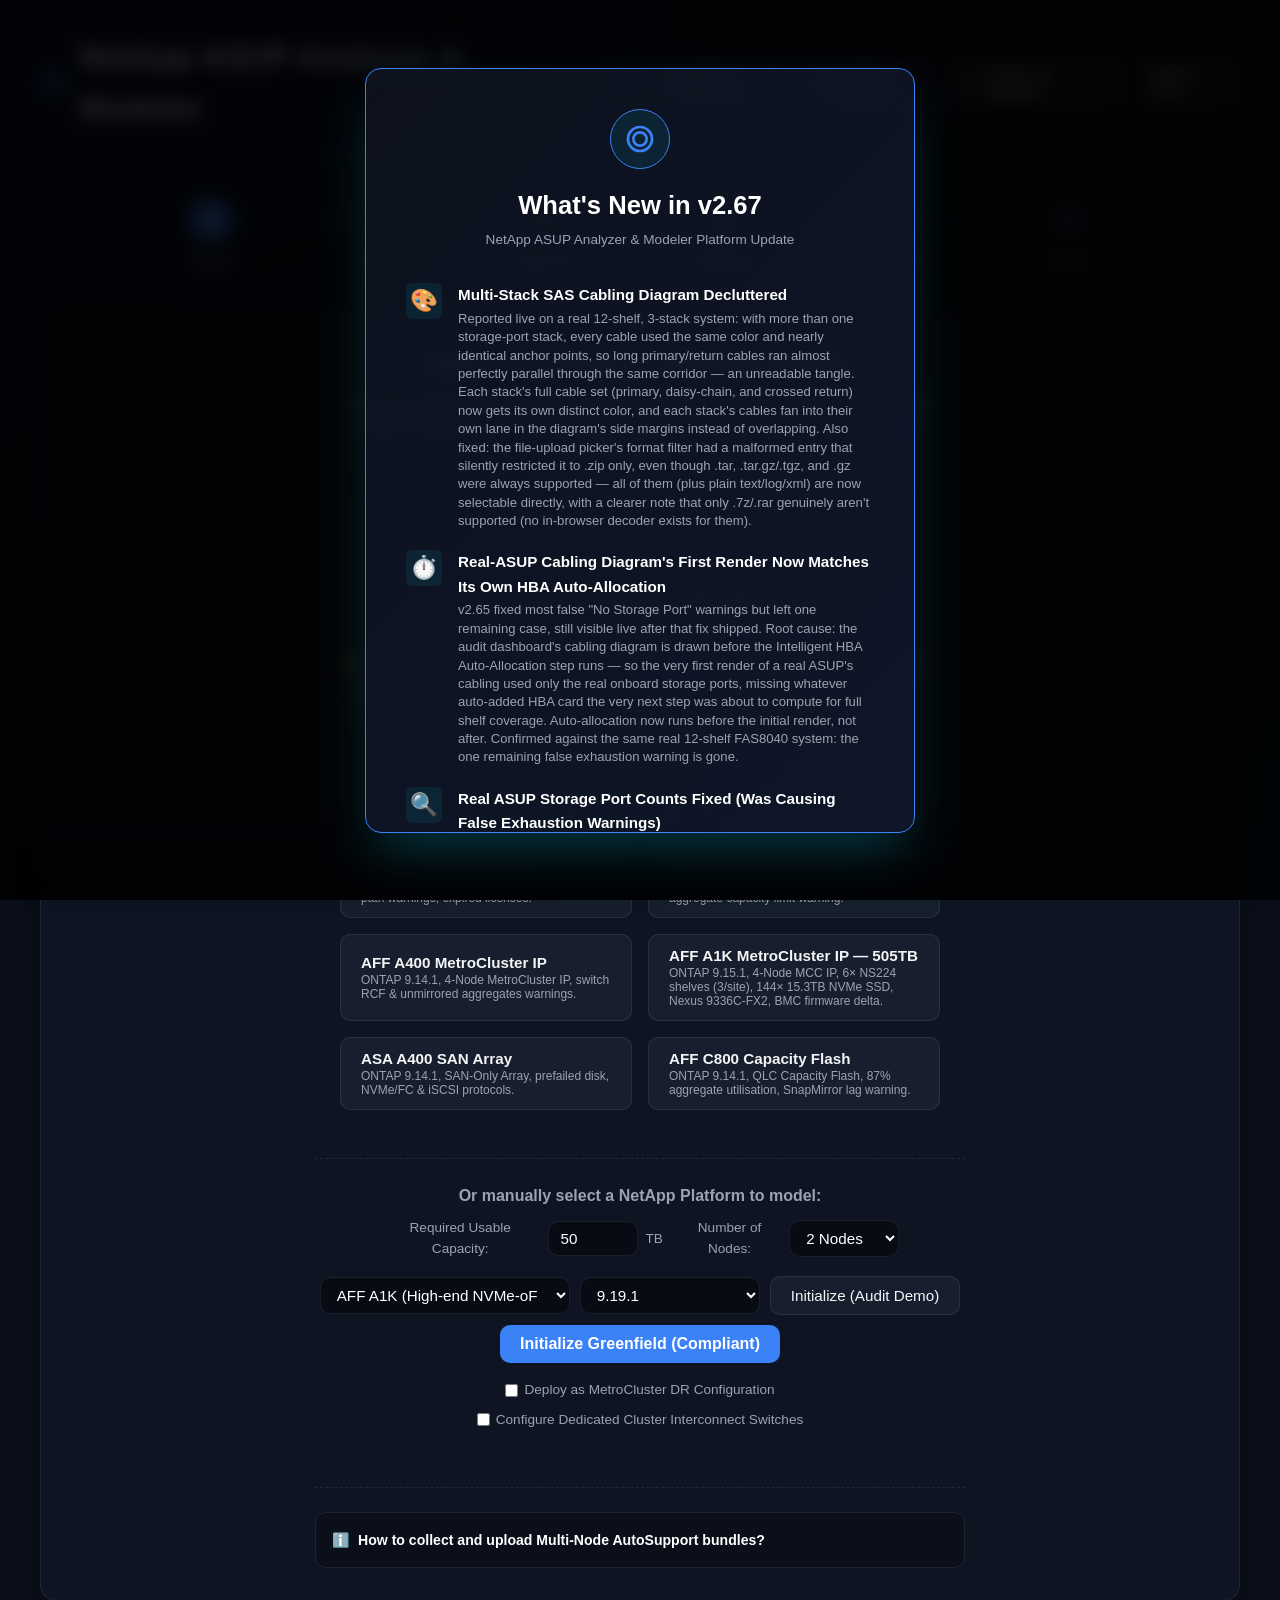
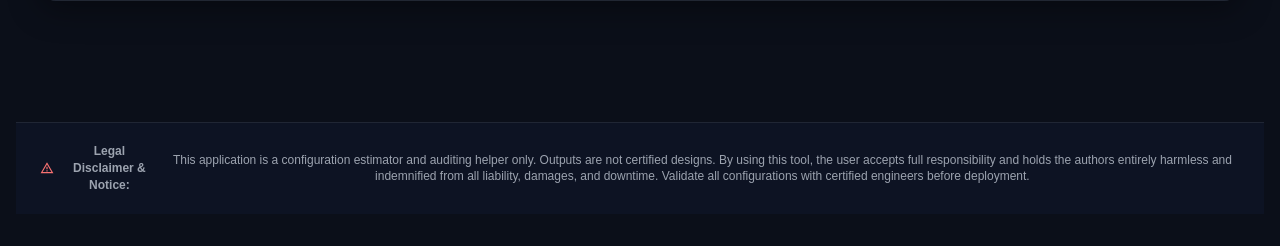
==== commit 639243dc: "Declutter multi-stack SAS cabling diagram, fix upload picker filter (v2.67) Two live-feedback fixes " ====
--- a/index.html
+++ b/index.html
@@ -37,7 +37,7 @@
         <svg style="width: 28px; height: 28px; fill: var(--color-primary);" viewBox="0 0 24 24">
           <path d="M12,2A10,10 0 0,0 2,12A10,10 0 0,0 12,22A10,10 0 0,0 22,12A10,10 0 0,0 12,2M12,4A8,8 0 0,1 20,12A8,8 0 0,1 12,20A8,8 0 0,1 4,12A8,8 0 0,1 12,4M12,6A6,6 0 0,0 6,12A6,6 0 0,0 12,18A6,6 0 0,0 18,12A6,6 0 0,0 12,6M12,8A4,4 0 0,1 16,12A4,4 0 0,1 12,16A4,4 0 0,1 8,12A4,4 0 0,1 12,8Z" />
         </svg>
-        NetApp ASUP Analyzer & Modeler <span>v2.66</span>
+        NetApp ASUP Analyzer & Modeler <span>v2.67</span>
       </div>
       <div class="no-print" style="display: flex; gap: 8px; align-items: center;">
         <button id="save-config-btn" class="btn-secondary" style="padding: 8px 16px; display: flex; align-items: center; gap: 6px;">
@@ -109,7 +109,7 @@
           <div style="text-align: center; max-width: 600px; margin-bottom: 1rem;">
             <h2 style="font-size: 1.5rem; margin-bottom: 0.5rem;">Import AutoSupport Message Bundle</h2>
             <p style="color: var(--color-muted); font-size: 0.95rem;">
-              Upload an ONTAP AutoSupport message bundle (ZIP/GZ format) or drop individual configuration files (`VERSION`, `SYSCONFIG-A`, `SYSCONFIG-R`, `LICENSE`, `NETPORT`).
+              Upload an ONTAP AutoSupport message bundle (ZIP, TAR, TAR.GZ/TGZ, or GZ format) or drop individual configuration files (`VERSION`, `SYSCONFIG-A`, `SYSCONFIG-R`, `LICENSE`, `NETPORT`).
             </p>
           </div>
           
@@ -120,9 +120,9 @@
               <line x1="12" y1="3" x2="12" y2="15"></line>
             </svg>
             <p>Drag and drop ASUP files here</p>
-            <span>Accepted: <strong>.zip</strong>, <strong>.tar.gz</strong>, <strong>.gz</strong>, or plain <strong>text files</strong> — upload multiple nodes at once</span>
-            <span style="font-size:0.72rem; color:#f87171; margin-top:4px; display:block;">⚠️ .7z archives must be extracted first — right-click → Extract Here, then upload the text files</span>
-            <input type="file" id="file-input" multiple class="hidden" accept=".zip,.tar.gz,.tgz,.gz,.txt,.log,.xml,*">
+            <span>Accepted: <strong>.zip</strong>, <strong>.tar.gz</strong>, <strong>.tgz</strong>, <strong>.tar</strong>, <strong>.gz</strong>, or plain <strong>text files</strong> — upload multiple nodes at once</span>
+            <span style="font-size:0.72rem; color:#f87171; margin-top:4px; display:block;">⚠️ .7z/.rar and other archive formats aren't supported (this tool decompresses entirely in your browser, with no 7z/rar decoder available) — extract them first (right-click → Extract Here) and upload the text files, or re-zip the extracted contents as a .zip</span>
+            <input type="file" id="file-input" multiple class="hidden" accept=".zip,.tar.gz,.tgz,.tar,.gz,.txt,.log,.xml">
           </div>
 
           <!-- File upload status tiles — populated by renderFileStatusGrid() after each upload -->
@@ -1057,13 +1057,24 @@
             <path d="M12,2A10,10 0 0,0 2,12A10,10 0 0,0 12,22A10,10 0 0,0 22,12A10,10 0 0,0 12,2M12,4A8,8 0 0,1 20,12A8,8 0 0,1 12,20A8,8 0 0,1 4,12A8,8 0 0,1 12,4M12,6A6,6 0 0,0 6,12A6,6 0 0,0 12,18A6,6 0 0,0 18,12A6,6 0 0,0 12,6M12,8A4,4 0 0,1 16,12A4,4 0 0,1 12,16A4,4 0 0,1 8,12A4,4 0 0,1 12,8Z" />
           </svg>
         </div>
-        <h2 style="color: #fff; font-size: 1.6rem; font-weight: 800; margin: 0;">What's New in v2.66</h2>
+        <h2 style="color: #fff; font-size: 1.6rem; font-weight: 800; margin: 0;">What's New in v2.67</h2>
         <p style="color: var(--color-muted); font-size: 0.85rem; margin-top: 0.25rem;">NetApp ASUP Analyzer & Modeler Platform Update</p>
       </div>
 
       <!-- Feature list -->
       <div style="display: flex; flex-direction: column; gap: 1.25rem; margin-bottom: 2rem;">
 
+        <!-- Feature -9 (v2.67) -->
+        <div style="display: flex; gap: 1rem; align-items: flex-start;">
+          <span style="font-size: 1.4rem; flex-shrink: 0; background: rgba(6,182,212,0.1); border-radius: 6px; width: 36px; height: 36px; display: flex; align-items: center; justify-content: center; color: var(--color-info);">🎨</span>
+          <div>
+            <strong style="color: #fff; font-size: 0.95rem; display: block; margin-bottom: 0.15rem;">Multi-Stack SAS Cabling Diagram Decluttered</strong>
+            <span style="color: var(--color-muted); font-size: 0.82rem; line-height: 1.4; display: block;">
+              Reported live on a real 12-shelf, 3-stack system: with more than one storage-port stack, every cable used the same color and nearly identical anchor points, so long primary/return cables ran almost perfectly parallel through the same corridor — an unreadable tangle. Each stack's full cable set (primary, daisy-chain, and crossed return) now gets its own distinct color, and each stack's cables fan into their own lane in the diagram's side margins instead of overlapping. Also fixed: the file-upload picker's format filter had a malformed entry that silently restricted it to .zip only, even though .tar, .tar.gz/.tgz, and .gz were always supported — all of them (plus plain text/log/xml) are now selectable directly, with a clearer note that only .7z/.rar genuinely aren't supported (no in-browser decoder exists for them).
+            </span>
+          </div>
+        </div>
+
         <!-- Feature -8 (v2.66) -->
         <div style="display: flex; gap: 1rem; align-items: flex-start;">
           <span style="font-size: 1.4rem; flex-shrink: 0; background: rgba(6,182,212,0.1); border-radius: 6px; width: 36px; height: 36px; display: flex; align-items: center; justify-content: center; color: var(--color-info);">⏱️</span>
@@ -1211,7 +1222,7 @@
 
       <!-- Action Button -->
       <button id="close-splash-btn" class="btn-primary"
-        onclick="document.getElementById('splash-modal').style.display='none'; try{localStorage.setItem('splash-dismissed-v2.66','true')}catch(e){}"
+        onclick="document.getElementById('splash-modal').style.display='none'; try{localStorage.setItem('splash-dismissed-v2.67','true')}catch(e){}"
         style="width: 100%; justify-content: center; padding: 12px; font-weight: 700; font-size: 0.95rem; letter-spacing: 0.5px; box-shadow: 0 10px 15px -3px rgba(6,182,212,0.3);">
         Get Started
       </button>
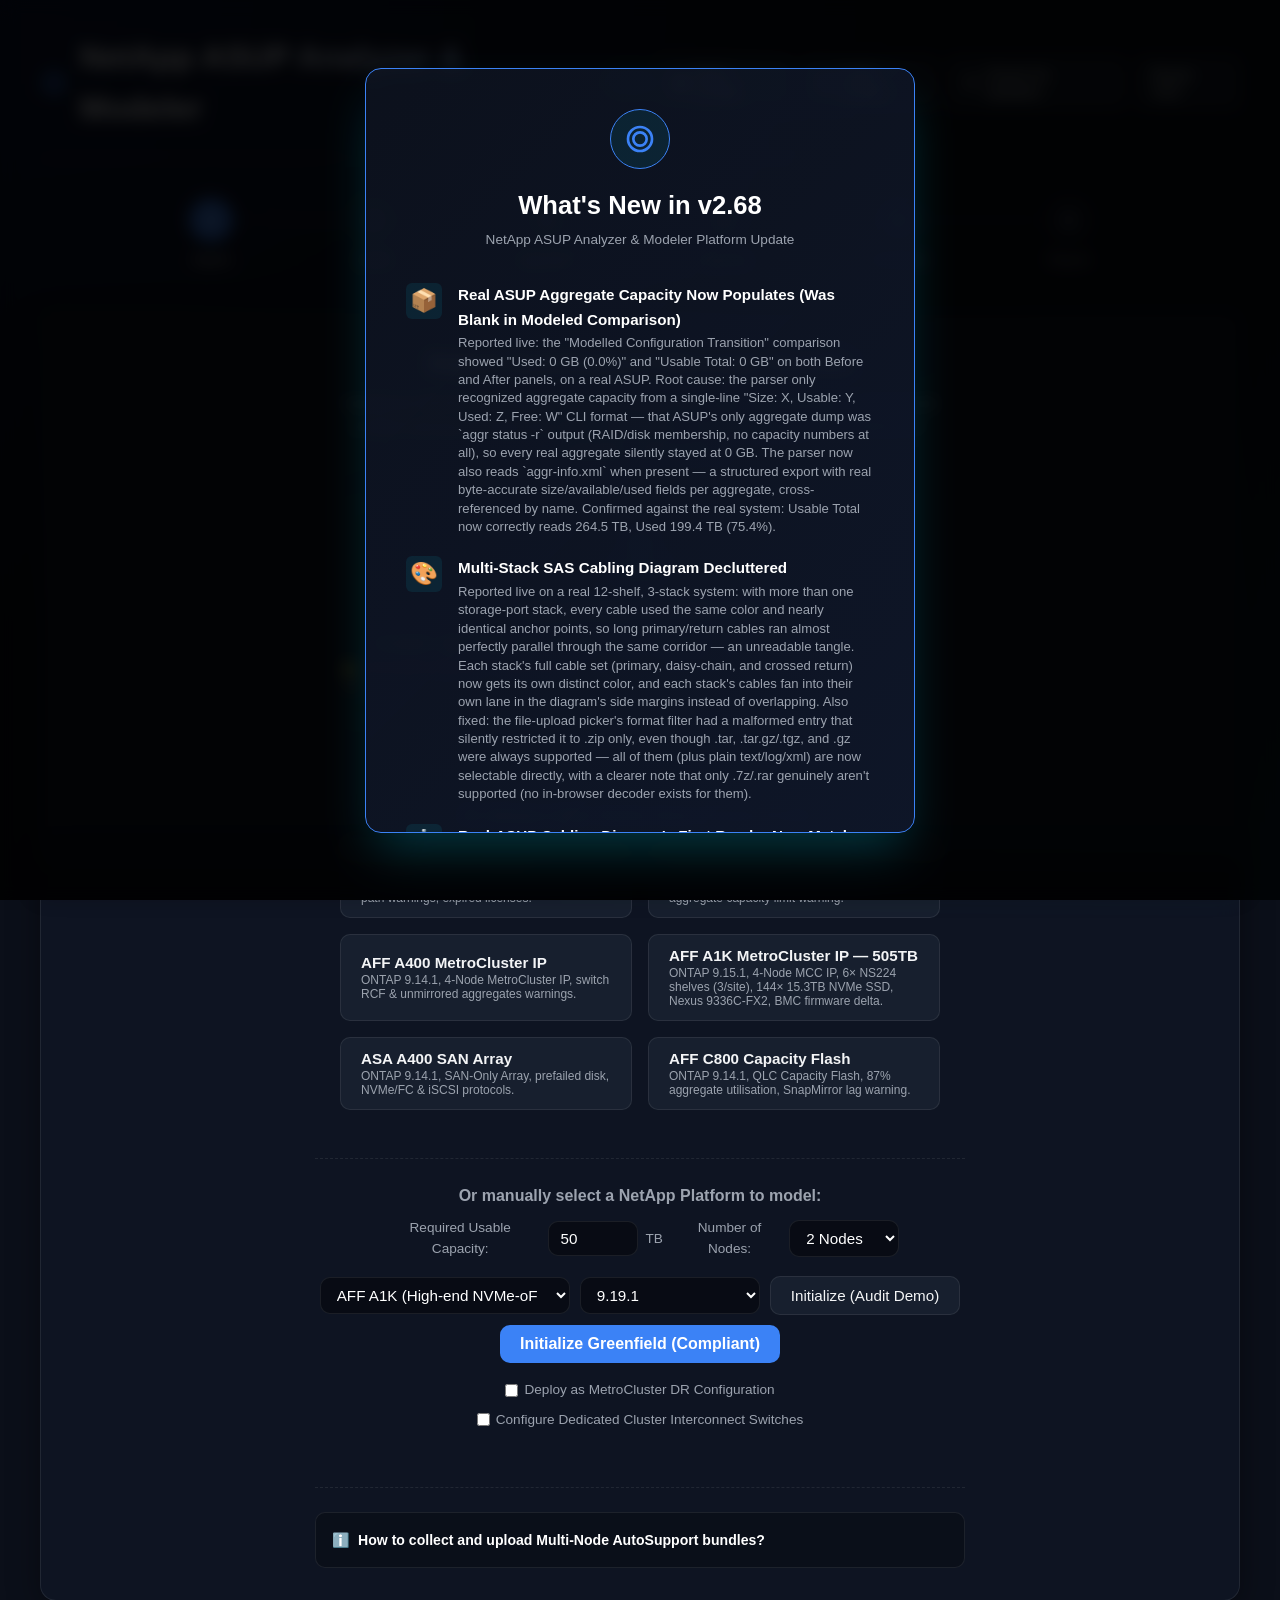
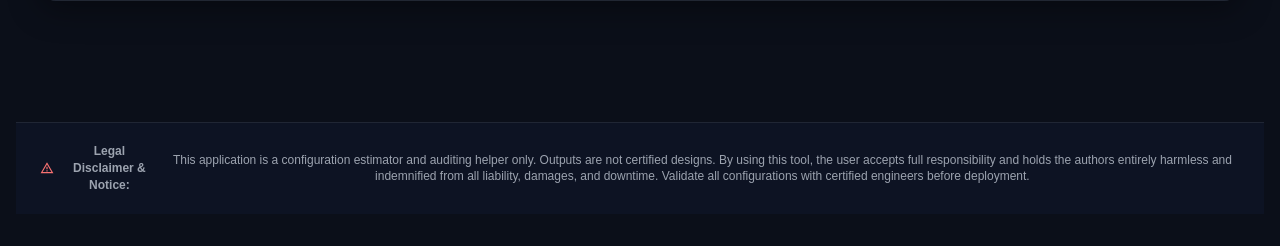
==== commit 7c495fb7: "Fix aggregate capacity showing 0 GB when only aggr status -r text exists (v2.68) Reported live: the " ====
--- a/index.html
+++ b/index.html
@@ -37,7 +37,7 @@
         <svg style="width: 28px; height: 28px; fill: var(--color-primary);" viewBox="0 0 24 24">
           <path d="M12,2A10,10 0 0,0 2,12A10,10 0 0,0 12,22A10,10 0 0,0 22,12A10,10 0 0,0 12,2M12,4A8,8 0 0,1 20,12A8,8 0 0,1 12,20A8,8 0 0,1 4,12A8,8 0 0,1 12,4M12,6A6,6 0 0,0 6,12A6,6 0 0,0 12,18A6,6 0 0,0 18,12A6,6 0 0,0 12,6M12,8A4,4 0 0,1 16,12A4,4 0 0,1 12,16A4,4 0 0,1 8,12A4,4 0 0,1 12,8Z" />
         </svg>
-        NetApp ASUP Analyzer & Modeler <span>v2.67</span>
+        NetApp ASUP Analyzer & Modeler <span>v2.68</span>
       </div>
       <div class="no-print" style="display: flex; gap: 8px; align-items: center;">
         <button id="save-config-btn" class="btn-secondary" style="padding: 8px 16px; display: flex; align-items: center; gap: 6px;">
@@ -121,7 +121,7 @@
             </svg>
             <p>Drag and drop ASUP files here</p>
             <span>Accepted: <strong>.zip</strong>, <strong>.tar.gz</strong>, <strong>.tgz</strong>, <strong>.tar</strong>, <strong>.gz</strong>, or plain <strong>text files</strong> — upload multiple nodes at once</span>
-            <span style="font-size:0.72rem; color:#f87171; margin-top:4px; display:block;">⚠️ .7z/.rar and other archive formats aren't supported (this tool decompresses entirely in your browser, with no 7z/rar decoder available) — extract them first (right-click → Extract Here) and upload the text files, or re-zip the extracted contents as a .zip</span>
+            <span style="font-size:0.72rem; color:#f87171; margin-top:4px; display:block;">⚠️ .7z/.rar aren't supported — extract them first (right-click → Extract Here), then upload the text files or re-zip as .zip</span>
             <input type="file" id="file-input" multiple class="hidden" accept=".zip,.tar.gz,.tgz,.tar,.gz,.txt,.log,.xml">
           </div>
 
@@ -1057,13 +1057,24 @@
             <path d="M12,2A10,10 0 0,0 2,12A10,10 0 0,0 12,22A10,10 0 0,0 22,12A10,10 0 0,0 12,2M12,4A8,8 0 0,1 20,12A8,8 0 0,1 12,20A8,8 0 0,1 4,12A8,8 0 0,1 12,4M12,6A6,6 0 0,0 6,12A6,6 0 0,0 12,18A6,6 0 0,0 18,12A6,6 0 0,0 12,6M12,8A4,4 0 0,1 16,12A4,4 0 0,1 12,16A4,4 0 0,1 8,12A4,4 0 0,1 12,8Z" />
           </svg>
         </div>
-        <h2 style="color: #fff; font-size: 1.6rem; font-weight: 800; margin: 0;">What's New in v2.67</h2>
+        <h2 style="color: #fff; font-size: 1.6rem; font-weight: 800; margin: 0;">What's New in v2.68</h2>
         <p style="color: var(--color-muted); font-size: 0.85rem; margin-top: 0.25rem;">NetApp ASUP Analyzer & Modeler Platform Update</p>
       </div>
 
       <!-- Feature list -->
       <div style="display: flex; flex-direction: column; gap: 1.25rem; margin-bottom: 2rem;">
 
+        <!-- Feature -10 (v2.68) -->
+        <div style="display: flex; gap: 1rem; align-items: flex-start;">
+          <span style="font-size: 1.4rem; flex-shrink: 0; background: rgba(6,182,212,0.1); border-radius: 6px; width: 36px; height: 36px; display: flex; align-items: center; justify-content: center; color: var(--color-info);">📦</span>
+          <div>
+            <strong style="color: #fff; font-size: 0.95rem; display: block; margin-bottom: 0.15rem;">Real ASUP Aggregate Capacity Now Populates (Was Blank in Modeled Comparison)</strong>
+            <span style="color: var(--color-muted); font-size: 0.82rem; line-height: 1.4; display: block;">
+              Reported live: the "Modelled Configuration Transition" comparison showed "Used: 0 GB (0.0%)" and "Usable Total: 0 GB" on both Before and After panels, on a real ASUP. Root cause: the parser only recognized aggregate capacity from a single-line "Size: X, Usable: Y, Used: Z, Free: W" CLI format — that ASUP's only aggregate dump was `aggr status -r` output (RAID/disk membership, no capacity numbers at all), so every real aggregate silently stayed at 0 GB. The parser now also reads `aggr-info.xml` when present — a structured export with real byte-accurate size/available/used fields per aggregate, cross-referenced by name. Confirmed against the real system: Usable Total now correctly reads 264.5 TB, Used 199.4 TB (75.4%).
+            </span>
+          </div>
+        </div>
+
         <!-- Feature -9 (v2.67) -->
         <div style="display: flex; gap: 1rem; align-items: flex-start;">
           <span style="font-size: 1.4rem; flex-shrink: 0; background: rgba(6,182,212,0.1); border-radius: 6px; width: 36px; height: 36px; display: flex; align-items: center; justify-content: center; color: var(--color-info);">🎨</span>
@@ -1222,7 +1233,7 @@
 
       <!-- Action Button -->
       <button id="close-splash-btn" class="btn-primary"
-        onclick="document.getElementById('splash-modal').style.display='none'; try{localStorage.setItem('splash-dismissed-v2.67','true')}catch(e){}"
+        onclick="document.getElementById('splash-modal').style.display='none'; try{localStorage.setItem('splash-dismissed-v2.68','true')}catch(e){}"
         style="width: 100%; justify-content: center; padding: 12px; font-weight: 700; font-size: 0.95rem; letter-spacing: 0.5px; box-shadow: 0 10px 15px -3px rgba(6,182,212,0.3);">
         Get Started
       </button>
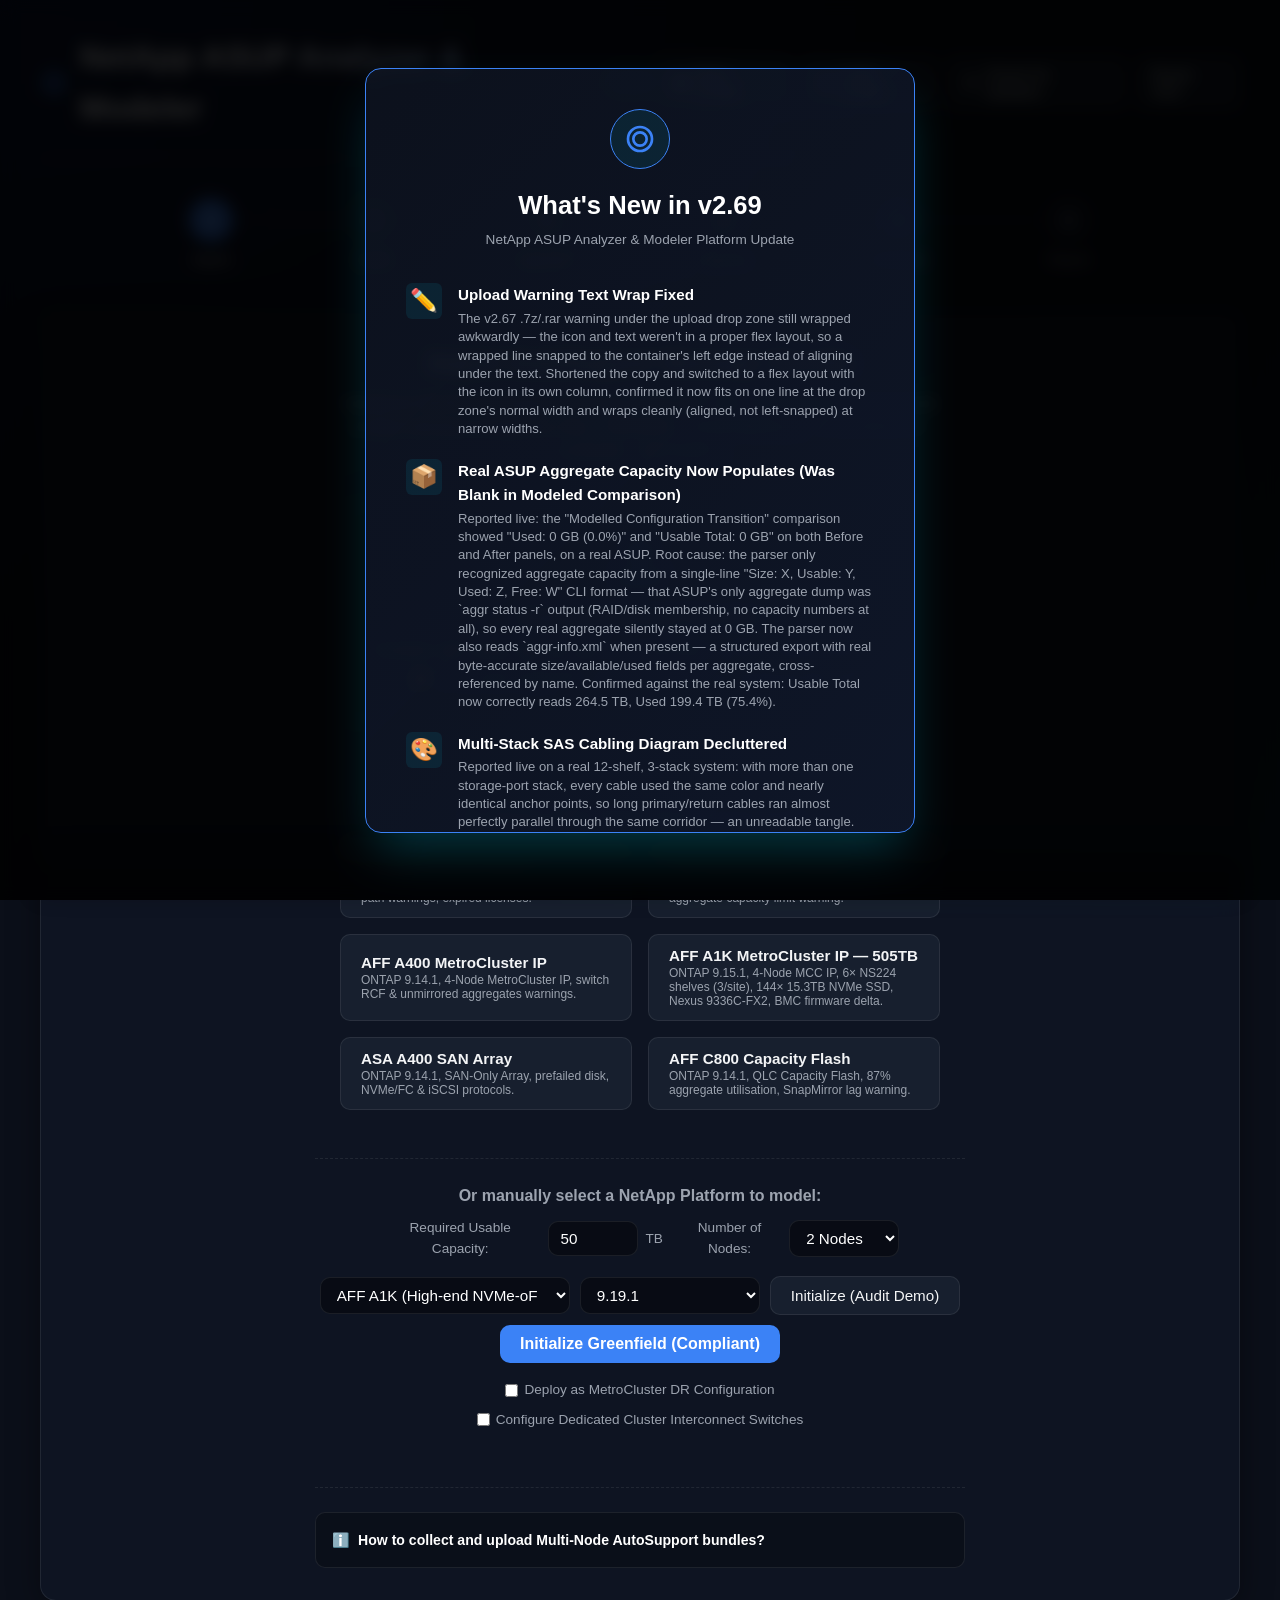
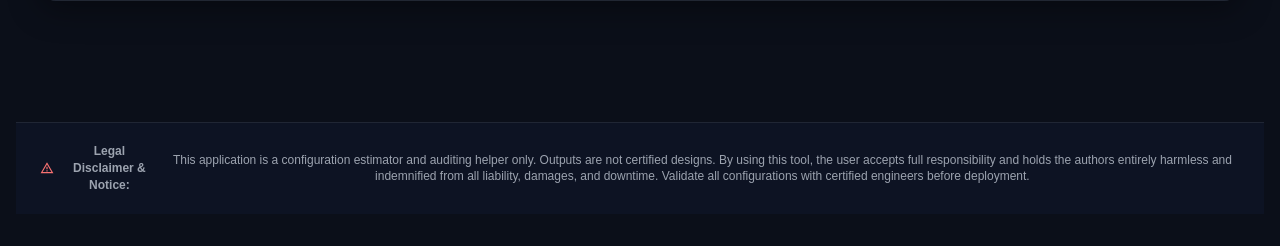
==== commit 45cb97d0: "Fix upload warning text wrap/alignment (v2.69) The v2.67 .7z/.rar warning under the upload drop zone" ====
--- a/index.html
+++ b/index.html
@@ -37,7 +37,7 @@
         <svg style="width: 28px; height: 28px; fill: var(--color-primary);" viewBox="0 0 24 24">
           <path d="M12,2A10,10 0 0,0 2,12A10,10 0 0,0 12,22A10,10 0 0,0 22,12A10,10 0 0,0 12,2M12,4A8,8 0 0,1 20,12A8,8 0 0,1 12,20A8,8 0 0,1 4,12A8,8 0 0,1 12,4M12,6A6,6 0 0,0 6,12A6,6 0 0,0 12,18A6,6 0 0,0 18,12A6,6 0 0,0 12,6M12,8A4,4 0 0,1 16,12A4,4 0 0,1 12,16A4,4 0 0,1 8,12A4,4 0 0,1 12,8Z" />
         </svg>
-        NetApp ASUP Analyzer & Modeler <span>v2.68</span>
+        NetApp ASUP Analyzer & Modeler <span>v2.69</span>
       </div>
       <div class="no-print" style="display: flex; gap: 8px; align-items: center;">
         <button id="save-config-btn" class="btn-secondary" style="padding: 8px 16px; display: flex; align-items: center; gap: 6px;">
@@ -121,7 +121,7 @@
             </svg>
             <p>Drag and drop ASUP files here</p>
             <span>Accepted: <strong>.zip</strong>, <strong>.tar.gz</strong>, <strong>.tgz</strong>, <strong>.tar</strong>, <strong>.gz</strong>, or plain <strong>text files</strong> — upload multiple nodes at once</span>
-            <span style="font-size:0.72rem; color:#f87171; margin-top:4px; display:block;">⚠️ .7z/.rar aren't supported — extract them first (right-click → Extract Here), then upload the text files or re-zip as .zip</span>
+            <span style="font-size:0.72rem; color:#f87171; margin-top:6px; display:flex; align-items:flex-start; gap:5px; text-align:left; max-width:480px; margin-left:auto; margin-right:auto;"><span style="flex-shrink:0;">⚠️</span><span>.7z/.rar aren't supported — extract them first, then upload the files inside</span></span>
             <input type="file" id="file-input" multiple class="hidden" accept=".zip,.tar.gz,.tgz,.tar,.gz,.txt,.log,.xml">
           </div>
 
@@ -1057,13 +1057,24 @@
             <path d="M12,2A10,10 0 0,0 2,12A10,10 0 0,0 12,22A10,10 0 0,0 22,12A10,10 0 0,0 12,2M12,4A8,8 0 0,1 20,12A8,8 0 0,1 12,20A8,8 0 0,1 4,12A8,8 0 0,1 12,4M12,6A6,6 0 0,0 6,12A6,6 0 0,0 12,18A6,6 0 0,0 18,12A6,6 0 0,0 12,6M12,8A4,4 0 0,1 16,12A4,4 0 0,1 12,16A4,4 0 0,1 8,12A4,4 0 0,1 12,8Z" />
           </svg>
         </div>
-        <h2 style="color: #fff; font-size: 1.6rem; font-weight: 800; margin: 0;">What's New in v2.68</h2>
+        <h2 style="color: #fff; font-size: 1.6rem; font-weight: 800; margin: 0;">What's New in v2.69</h2>
         <p style="color: var(--color-muted); font-size: 0.85rem; margin-top: 0.25rem;">NetApp ASUP Analyzer & Modeler Platform Update</p>
       </div>
 
       <!-- Feature list -->
       <div style="display: flex; flex-direction: column; gap: 1.25rem; margin-bottom: 2rem;">
 
+        <!-- Feature -11 (v2.69) -->
+        <div style="display: flex; gap: 1rem; align-items: flex-start;">
+          <span style="font-size: 1.4rem; flex-shrink: 0; background: rgba(6,182,212,0.1); border-radius: 6px; width: 36px; height: 36px; display: flex; align-items: center; justify-content: center; color: var(--color-info);">✏️</span>
+          <div>
+            <strong style="color: #fff; font-size: 0.95rem; display: block; margin-bottom: 0.15rem;">Upload Warning Text Wrap Fixed</strong>
+            <span style="color: var(--color-muted); font-size: 0.82rem; line-height: 1.4; display: block;">
+              The v2.67 .7z/.rar warning under the upload drop zone still wrapped awkwardly — the icon and text weren't in a proper flex layout, so a wrapped line snapped to the container's left edge instead of aligning under the text. Shortened the copy and switched to a flex layout with the icon in its own column, confirmed it now fits on one line at the drop zone's normal width and wraps cleanly (aligned, not left-snapped) at narrow widths.
+            </span>
+          </div>
+        </div>
+
         <!-- Feature -10 (v2.68) -->
         <div style="display: flex; gap: 1rem; align-items: flex-start;">
           <span style="font-size: 1.4rem; flex-shrink: 0; background: rgba(6,182,212,0.1); border-radius: 6px; width: 36px; height: 36px; display: flex; align-items: center; justify-content: center; color: var(--color-info);">📦</span>
@@ -1233,7 +1244,7 @@
 
       <!-- Action Button -->
       <button id="close-splash-btn" class="btn-primary"
-        onclick="document.getElementById('splash-modal').style.display='none'; try{localStorage.setItem('splash-dismissed-v2.68','true')}catch(e){}"
+        onclick="document.getElementById('splash-modal').style.display='none'; try{localStorage.setItem('splash-dismissed-v2.69','true')}catch(e){}"
         style="width: 100%; justify-content: center; padding: 12px; font-weight: 700; font-size: 0.95rem; letter-spacing: 0.5px; box-shadow: 0 10px 15px -3px rgba(6,182,212,0.3);">
         Get Started
       </button>
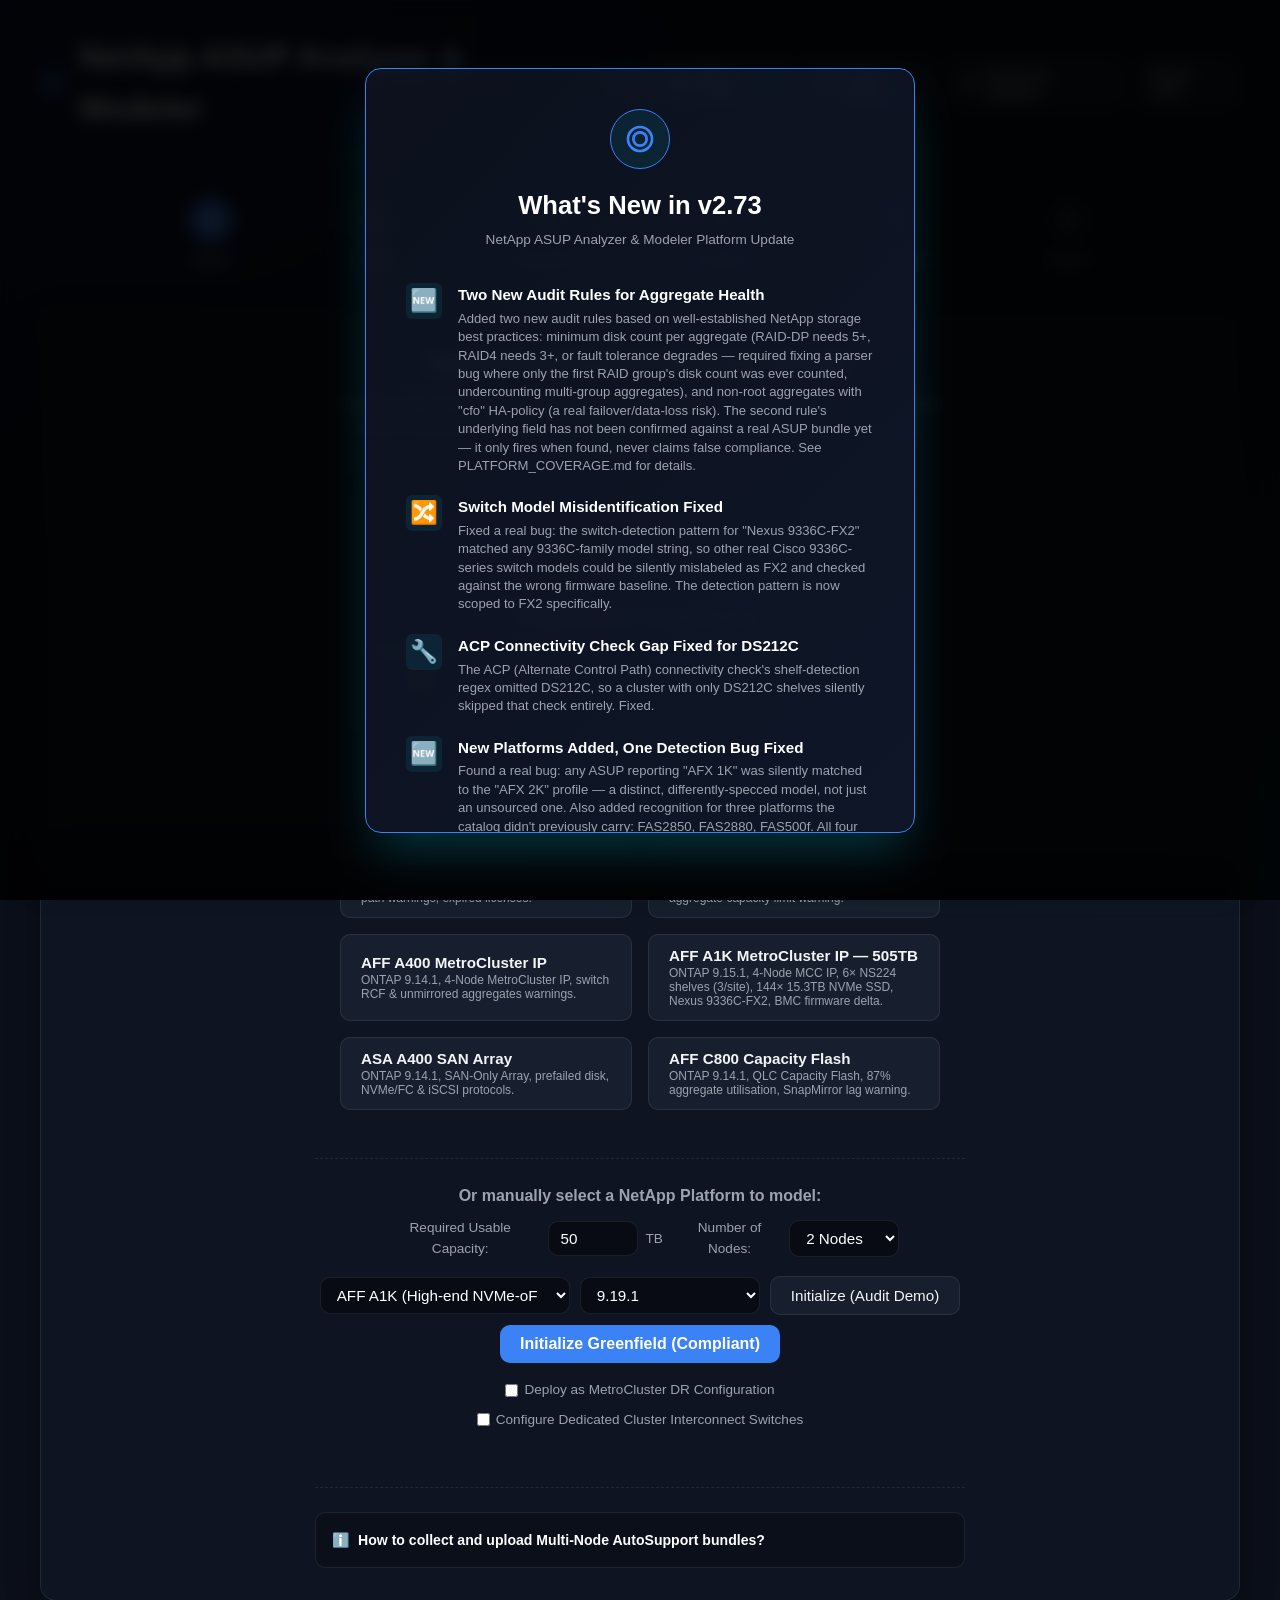
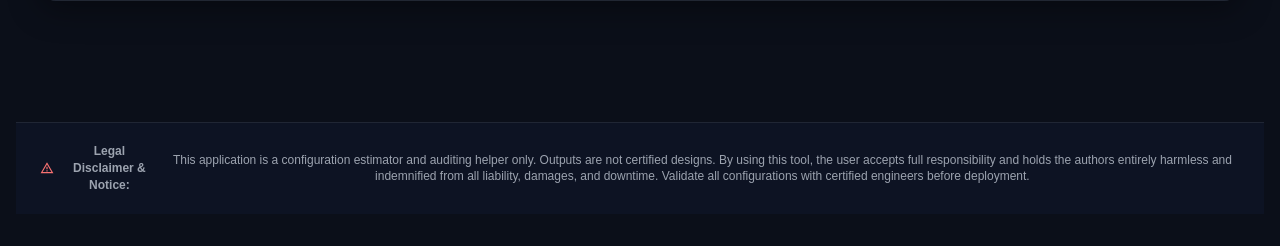
==== commit 4ff274f5: "Add platform coverage, fix switch/shelf detection bugs, add 2 audit rules (v2.73) - Added recognitio" ====
--- a/index.html
+++ b/index.html
@@ -37,7 +37,7 @@
         <svg style="width: 28px; height: 28px; fill: var(--color-primary);" viewBox="0 0 24 24">
           <path d="M12,2A10,10 0 0,0 2,12A10,10 0 0,0 12,22A10,10 0 0,0 22,12A10,10 0 0,0 12,2M12,4A8,8 0 0,1 20,12A8,8 0 0,1 12,20A8,8 0 0,1 4,12A8,8 0 0,1 12,4M12,6A6,6 0 0,0 6,12A6,6 0 0,0 12,18A6,6 0 0,0 18,12A6,6 0 0,0 12,6M12,8A4,4 0 0,1 16,12A4,4 0 0,1 12,16A4,4 0 0,1 8,12A4,4 0 0,1 12,8Z" />
         </svg>
-        NetApp ASUP Analyzer & Modeler <span>v2.69</span>
+        NetApp ASUP Analyzer & Modeler <span>v2.73</span>
       </div>
       <div class="no-print" style="display: flex; gap: 8px; align-items: center;">
         <button id="save-config-btn" class="btn-secondary" style="padding: 8px 16px; display: flex; align-items: center; gap: 6px;">
@@ -1057,12 +1057,56 @@
             <path d="M12,2A10,10 0 0,0 2,12A10,10 0 0,0 12,22A10,10 0 0,0 22,12A10,10 0 0,0 12,2M12,4A8,8 0 0,1 20,12A8,8 0 0,1 12,20A8,8 0 0,1 4,12A8,8 0 0,1 12,4M12,6A6,6 0 0,0 6,12A6,6 0 0,0 12,18A6,6 0 0,0 18,12A6,6 0 0,0 12,6M12,8A4,4 0 0,1 16,12A4,4 0 0,1 12,16A4,4 0 0,1 8,12A4,4 0 0,1 12,8Z" />
           </svg>
         </div>
-        <h2 style="color: #fff; font-size: 1.6rem; font-weight: 800; margin: 0;">What's New in v2.69</h2>
+        <h2 style="color: #fff; font-size: 1.6rem; font-weight: 800; margin: 0;">What's New in v2.73</h2>
         <p style="color: var(--color-muted); font-size: 0.85rem; margin-top: 0.25rem;">NetApp ASUP Analyzer & Modeler Platform Update</p>
       </div>
 
       <!-- Feature list -->
       <div style="display: flex; flex-direction: column; gap: 1.25rem; margin-bottom: 2rem;">
+
+        <!-- Feature -15 (v2.73) -->
+        <div style="display: flex; gap: 1rem; align-items: flex-start;">
+          <span style="font-size: 1.4rem; flex-shrink: 0; background: rgba(6,182,212,0.1); border-radius: 6px; width: 36px; height: 36px; display: flex; align-items: center; justify-content: center; color: var(--color-info);">🆕</span>
+          <div>
+            <strong style="color: #fff; font-size: 0.95rem; display: block; margin-bottom: 0.15rem;">Two New Audit Rules for Aggregate Health</strong>
+            <span style="color: var(--color-muted); font-size: 0.82rem; line-height: 1.4; display: block;">
+              Added two new audit rules based on well-established NetApp storage best practices: minimum disk count per aggregate (RAID-DP needs 5+, RAID4 needs 3+, or fault tolerance degrades — required fixing a parser bug where only the first RAID group's disk count was ever counted, undercounting multi-group aggregates), and non-root aggregates with "cfo" HA-policy (a real failover/data-loss risk). The second rule's underlying field has not been confirmed against a real ASUP bundle yet — it only fires when found, never claims false compliance. See PLATFORM_COVERAGE.md for details.
+            </span>
+          </div>
+        </div>
+
+        <!-- Feature -14 (v2.72) -->
+        <div style="display: flex; gap: 1rem; align-items: flex-start;">
+          <span style="font-size: 1.4rem; flex-shrink: 0; background: rgba(6,182,212,0.1); border-radius: 6px; width: 36px; height: 36px; display: flex; align-items: center; justify-content: center; color: var(--color-info);">🔀</span>
+          <div>
+            <strong style="color: #fff; font-size: 0.95rem; display: block; margin-bottom: 0.15rem;">Switch Model Misidentification Fixed</strong>
+            <span style="color: var(--color-muted); font-size: 0.82rem; line-height: 1.4; display: block;">
+              Fixed a real bug: the switch-detection pattern for "Nexus 9336C-FX2" matched any 9336C-family model string, so other real Cisco 9336C-series switch models could be silently mislabeled as FX2 and checked against the wrong firmware baseline. The detection pattern is now scoped to FX2 specifically.
+            </span>
+          </div>
+        </div>
+
+        <!-- Feature -13 (v2.71) -->
+        <div style="display: flex; gap: 1rem; align-items: flex-start;">
+          <span style="font-size: 1.4rem; flex-shrink: 0; background: rgba(6,182,212,0.1); border-radius: 6px; width: 36px; height: 36px; display: flex; align-items: center; justify-content: center; color: var(--color-info);">🔧</span>
+          <div>
+            <strong style="color: #fff; font-size: 0.95rem; display: block; margin-bottom: 0.15rem;">ACP Connectivity Check Gap Fixed for DS212C</strong>
+            <span style="color: var(--color-muted); font-size: 0.82rem; line-height: 1.4; display: block;">
+              The ACP (Alternate Control Path) connectivity check's shelf-detection regex omitted DS212C, so a cluster with only DS212C shelves silently skipped that check entirely. Fixed.
+            </span>
+          </div>
+        </div>
+
+        <!-- Feature -12 (v2.70) -->
+        <div style="display: flex; gap: 1rem; align-items: flex-start;">
+          <span style="font-size: 1.4rem; flex-shrink: 0; background: rgba(6,182,212,0.1); border-radius: 6px; width: 36px; height: 36px; display: flex; align-items: center; justify-content: center; color: var(--color-info);">🆕</span>
+          <div>
+            <strong style="color: #fff; font-size: 0.95rem; display: block; margin-bottom: 0.15rem;">New Platforms Added, One Detection Bug Fixed</strong>
+            <span style="color: var(--color-muted); font-size: 0.82rem; line-height: 1.4; display: block;">
+              Found a real bug: any ASUP reporting "AFX 1K" was silently matched to the "AFX 2K" profile — a distinct, differently-specced model, not just an unsourced one. Also added recognition for three platforms the catalog didn't previously carry: FAS2850, FAS2880, FAS500f. All four are now recognized with same-family placeholder specs, clearly marked "⚠ UNVERIFIED SPECS" until sourced from HWU — see PLATFORM_COVERAGE.md for the tracking entry.
+            </span>
+          </div>
+        </div>
 
         <!-- Feature -11 (v2.69) -->
         <div style="display: flex; gap: 1rem; align-items: flex-start;">
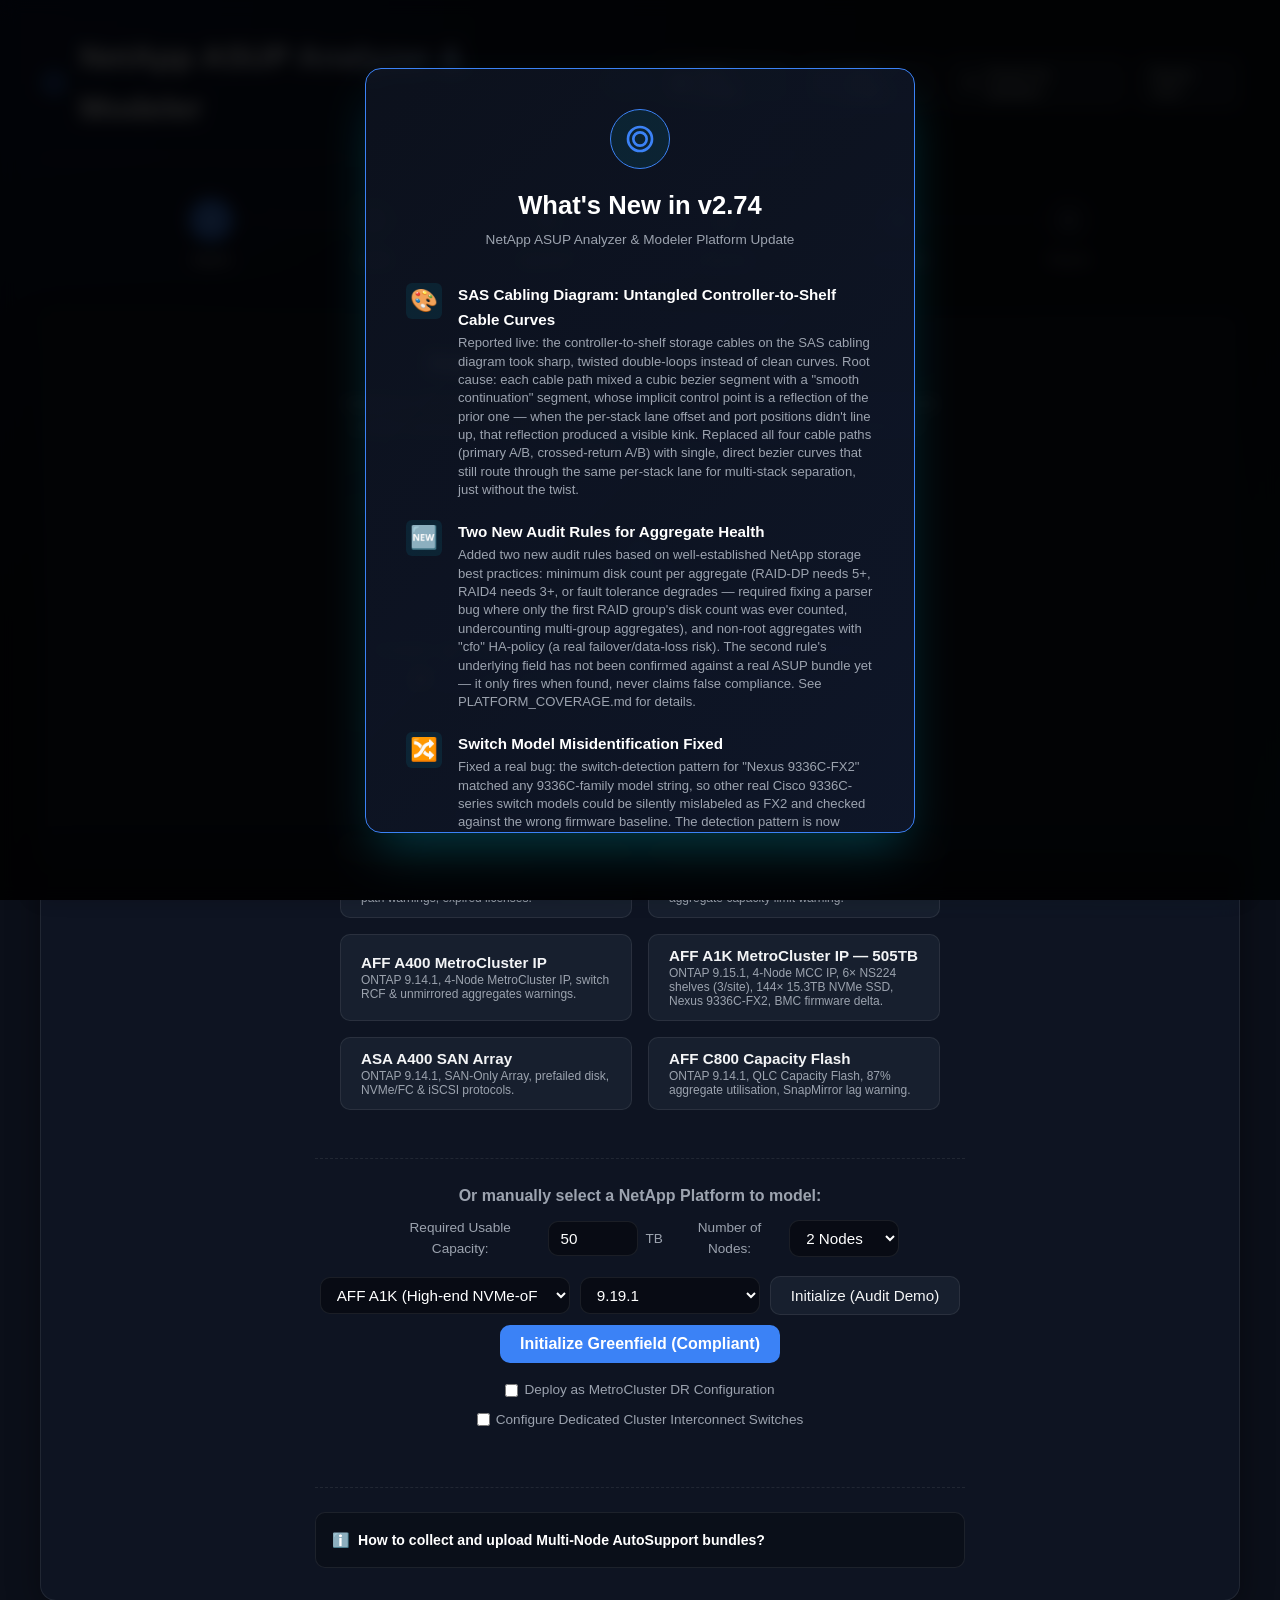
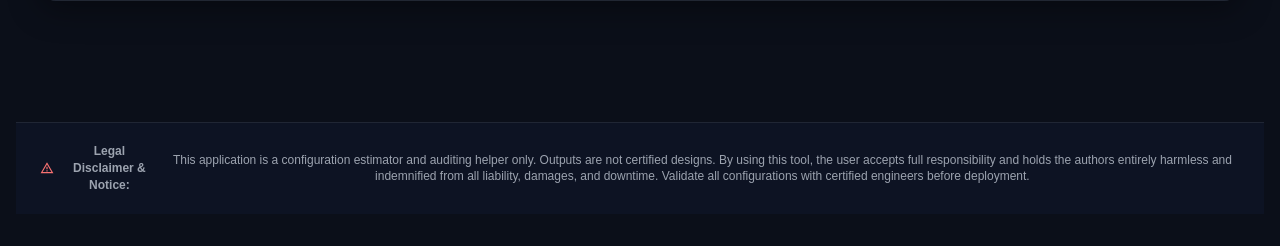
==== commit 53ce75ed: "Fix twisted SAS cabling diagram cable curves (v2.74) Reported live: controller-to-shelf storage cabl" ====
--- a/index.html
+++ b/index.html
@@ -37,7 +37,7 @@
         <svg style="width: 28px; height: 28px; fill: var(--color-primary);" viewBox="0 0 24 24">
           <path d="M12,2A10,10 0 0,0 2,12A10,10 0 0,0 12,22A10,10 0 0,0 22,12A10,10 0 0,0 12,2M12,4A8,8 0 0,1 20,12A8,8 0 0,1 12,20A8,8 0 0,1 4,12A8,8 0 0,1 12,4M12,6A6,6 0 0,0 6,12A6,6 0 0,0 12,18A6,6 0 0,0 18,12A6,6 0 0,0 12,6M12,8A4,4 0 0,1 16,12A4,4 0 0,1 12,16A4,4 0 0,1 8,12A4,4 0 0,1 12,8Z" />
         </svg>
-        NetApp ASUP Analyzer & Modeler <span>v2.73</span>
+        NetApp ASUP Analyzer & Modeler <span>v2.74</span>
       </div>
       <div class="no-print" style="display: flex; gap: 8px; align-items: center;">
         <button id="save-config-btn" class="btn-secondary" style="padding: 8px 16px; display: flex; align-items: center; gap: 6px;">
@@ -1057,12 +1057,23 @@
             <path d="M12,2A10,10 0 0,0 2,12A10,10 0 0,0 12,22A10,10 0 0,0 22,12A10,10 0 0,0 12,2M12,4A8,8 0 0,1 20,12A8,8 0 0,1 12,20A8,8 0 0,1 4,12A8,8 0 0,1 12,4M12,6A6,6 0 0,0 6,12A6,6 0 0,0 12,18A6,6 0 0,0 18,12A6,6 0 0,0 12,6M12,8A4,4 0 0,1 16,12A4,4 0 0,1 12,16A4,4 0 0,1 8,12A4,4 0 0,1 12,8Z" />
           </svg>
         </div>
-        <h2 style="color: #fff; font-size: 1.6rem; font-weight: 800; margin: 0;">What's New in v2.73</h2>
+        <h2 style="color: #fff; font-size: 1.6rem; font-weight: 800; margin: 0;">What's New in v2.74</h2>
         <p style="color: var(--color-muted); font-size: 0.85rem; margin-top: 0.25rem;">NetApp ASUP Analyzer & Modeler Platform Update</p>
       </div>
 
       <!-- Feature list -->
       <div style="display: flex; flex-direction: column; gap: 1.25rem; margin-bottom: 2rem;">
+
+        <!-- Feature -16 (v2.74) -->
+        <div style="display: flex; gap: 1rem; align-items: flex-start;">
+          <span style="font-size: 1.4rem; flex-shrink: 0; background: rgba(6,182,212,0.1); border-radius: 6px; width: 36px; height: 36px; display: flex; align-items: center; justify-content: center; color: var(--color-info);">🎨</span>
+          <div>
+            <strong style="color: #fff; font-size: 0.95rem; display: block; margin-bottom: 0.15rem;">SAS Cabling Diagram: Untangled Controller-to-Shelf Cable Curves</strong>
+            <span style="color: var(--color-muted); font-size: 0.82rem; line-height: 1.4; display: block;">
+              Reported live: the controller-to-shelf storage cables on the SAS cabling diagram took sharp, twisted double-loops instead of clean curves. Root cause: each cable path mixed a cubic bezier segment with a "smooth continuation" segment, whose implicit control point is a reflection of the prior one — when the per-stack lane offset and port positions didn't line up, that reflection produced a visible kink. Replaced all four cable paths (primary A/B, crossed-return A/B) with single, direct bezier curves that still route through the same per-stack lane for multi-stack separation, just without the twist.
+            </span>
+          </div>
+        </div>
 
         <!-- Feature -15 (v2.73) -->
         <div style="display: flex; gap: 1rem; align-items: flex-start;">
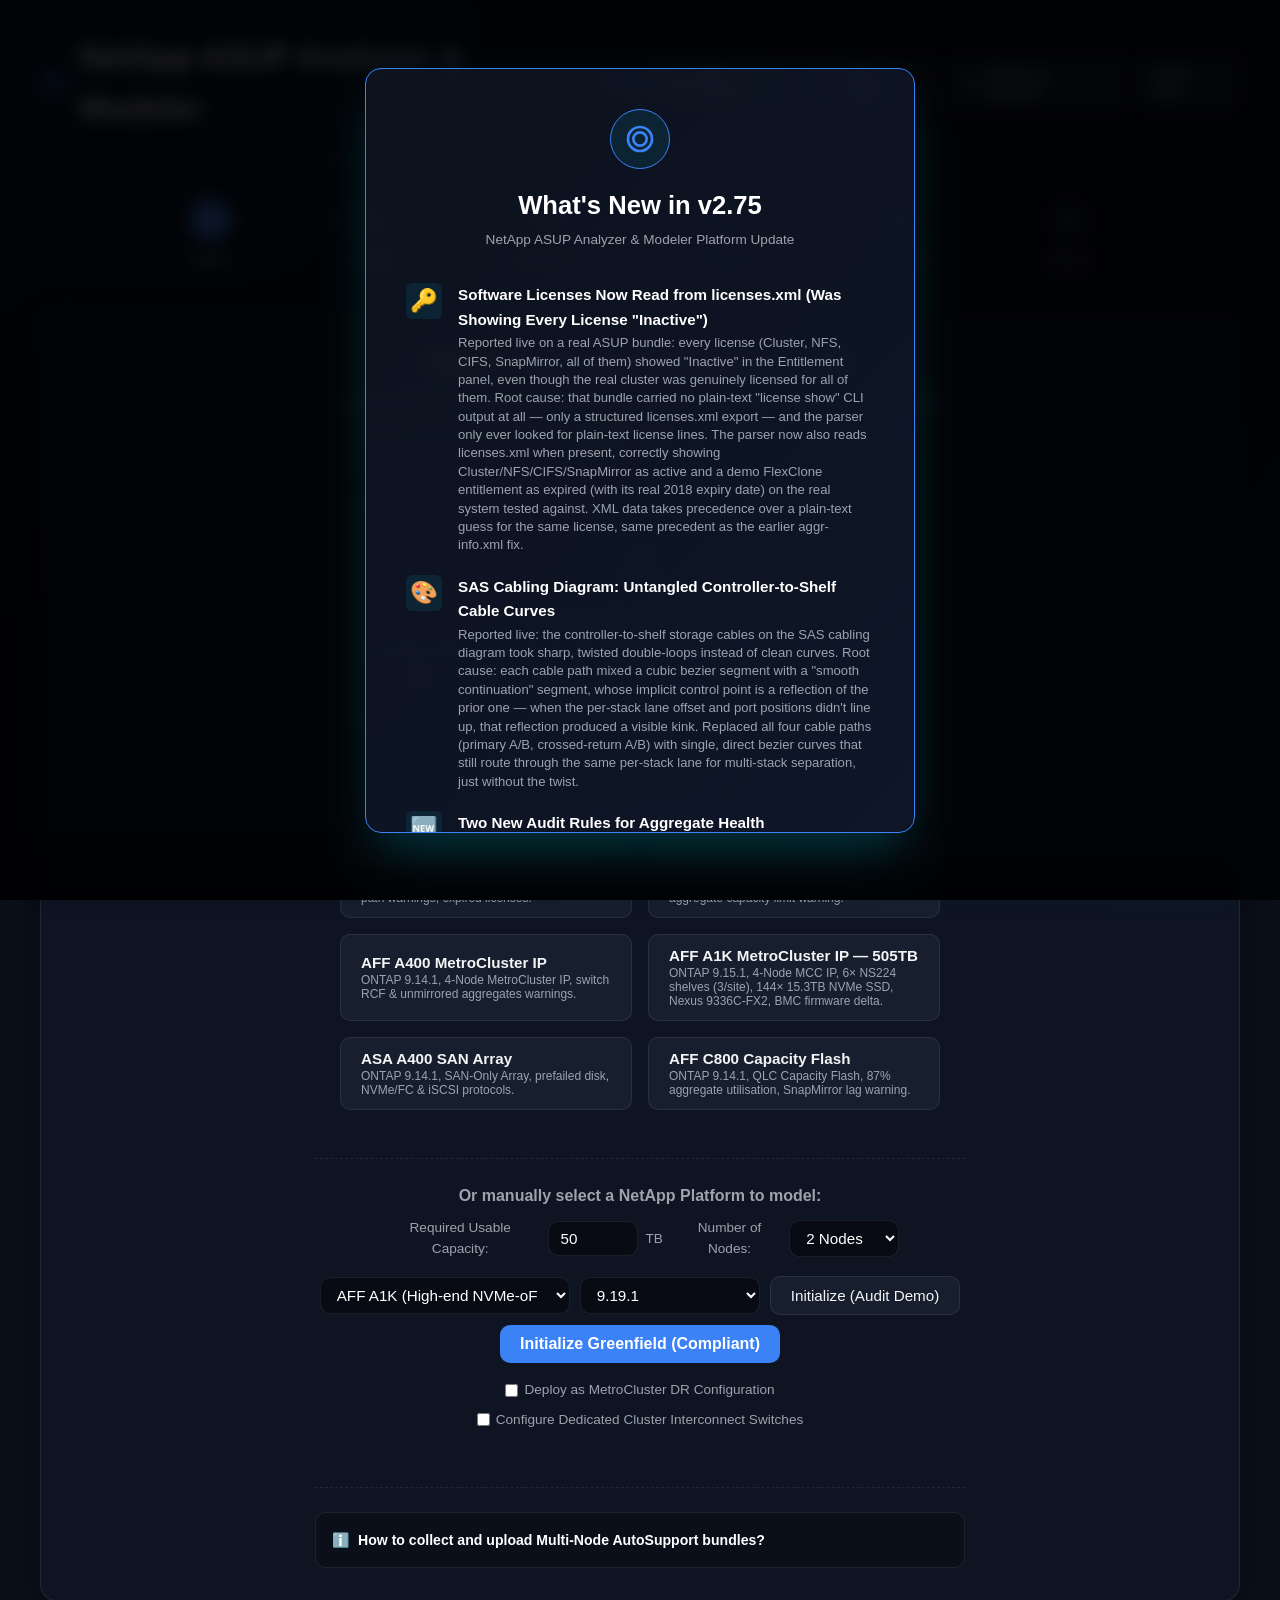
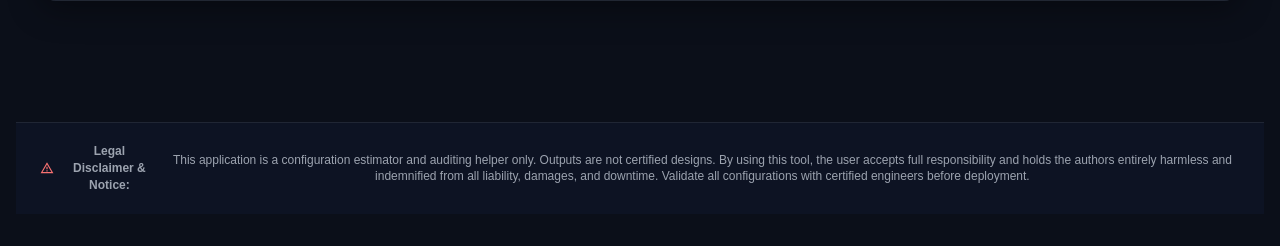
==== commit 13d69213: "Parse licenses.xml when present, fix all-licenses-Inactive bug (v2.75) Reported live on a real ASUP " ====
--- a/index.html
+++ b/index.html
@@ -37,7 +37,7 @@
         <svg style="width: 28px; height: 28px; fill: var(--color-primary);" viewBox="0 0 24 24">
           <path d="M12,2A10,10 0 0,0 2,12A10,10 0 0,0 12,22A10,10 0 0,0 22,12A10,10 0 0,0 12,2M12,4A8,8 0 0,1 20,12A8,8 0 0,1 12,20A8,8 0 0,1 4,12A8,8 0 0,1 12,4M12,6A6,6 0 0,0 6,12A6,6 0 0,0 12,18A6,6 0 0,0 18,12A6,6 0 0,0 12,6M12,8A4,4 0 0,1 16,12A4,4 0 0,1 12,16A4,4 0 0,1 8,12A4,4 0 0,1 12,8Z" />
         </svg>
-        NetApp ASUP Analyzer & Modeler <span>v2.74</span>
+        NetApp ASUP Analyzer & Modeler <span>v2.75</span>
       </div>
       <div class="no-print" style="display: flex; gap: 8px; align-items: center;">
         <button id="save-config-btn" class="btn-secondary" style="padding: 8px 16px; display: flex; align-items: center; gap: 6px;">
@@ -1057,12 +1057,23 @@
             <path d="M12,2A10,10 0 0,0 2,12A10,10 0 0,0 12,22A10,10 0 0,0 22,12A10,10 0 0,0 12,2M12,4A8,8 0 0,1 20,12A8,8 0 0,1 12,20A8,8 0 0,1 4,12A8,8 0 0,1 12,4M12,6A6,6 0 0,0 6,12A6,6 0 0,0 12,18A6,6 0 0,0 18,12A6,6 0 0,0 12,6M12,8A4,4 0 0,1 16,12A4,4 0 0,1 12,16A4,4 0 0,1 8,12A4,4 0 0,1 12,8Z" />
           </svg>
         </div>
-        <h2 style="color: #fff; font-size: 1.6rem; font-weight: 800; margin: 0;">What's New in v2.74</h2>
+        <h2 style="color: #fff; font-size: 1.6rem; font-weight: 800; margin: 0;">What's New in v2.75</h2>
         <p style="color: var(--color-muted); font-size: 0.85rem; margin-top: 0.25rem;">NetApp ASUP Analyzer & Modeler Platform Update</p>
       </div>
 
       <!-- Feature list -->
       <div style="display: flex; flex-direction: column; gap: 1.25rem; margin-bottom: 2rem;">
+
+        <!-- Feature -17 (v2.75) -->
+        <div style="display: flex; gap: 1rem; align-items: flex-start;">
+          <span style="font-size: 1.4rem; flex-shrink: 0; background: rgba(6,182,212,0.1); border-radius: 6px; width: 36px; height: 36px; display: flex; align-items: center; justify-content: center; color: var(--color-info);">🔑</span>
+          <div>
+            <strong style="color: #fff; font-size: 0.95rem; display: block; margin-bottom: 0.15rem;">Software Licenses Now Read from licenses.xml (Was Showing Every License "Inactive")</strong>
+            <span style="color: var(--color-muted); font-size: 0.82rem; line-height: 1.4; display: block;">
+              Reported live on a real ASUP bundle: every license (Cluster, NFS, CIFS, SnapMirror, all of them) showed "Inactive" in the Entitlement panel, even though the real cluster was genuinely licensed for all of them. Root cause: that bundle carried no plain-text "license show" CLI output at all — only a structured licenses.xml export — and the parser only ever looked for plain-text license lines. The parser now also reads licenses.xml when present, correctly showing Cluster/NFS/CIFS/SnapMirror as active and a demo FlexClone entitlement as expired (with its real 2018 expiry date) on the real system tested against. XML data takes precedence over a plain-text guess for the same license, same precedent as the earlier aggr-info.xml fix.
+            </span>
+          </div>
+        </div>
 
         <!-- Feature -16 (v2.74) -->
         <div style="display: flex; gap: 1rem; align-items: flex-start;">
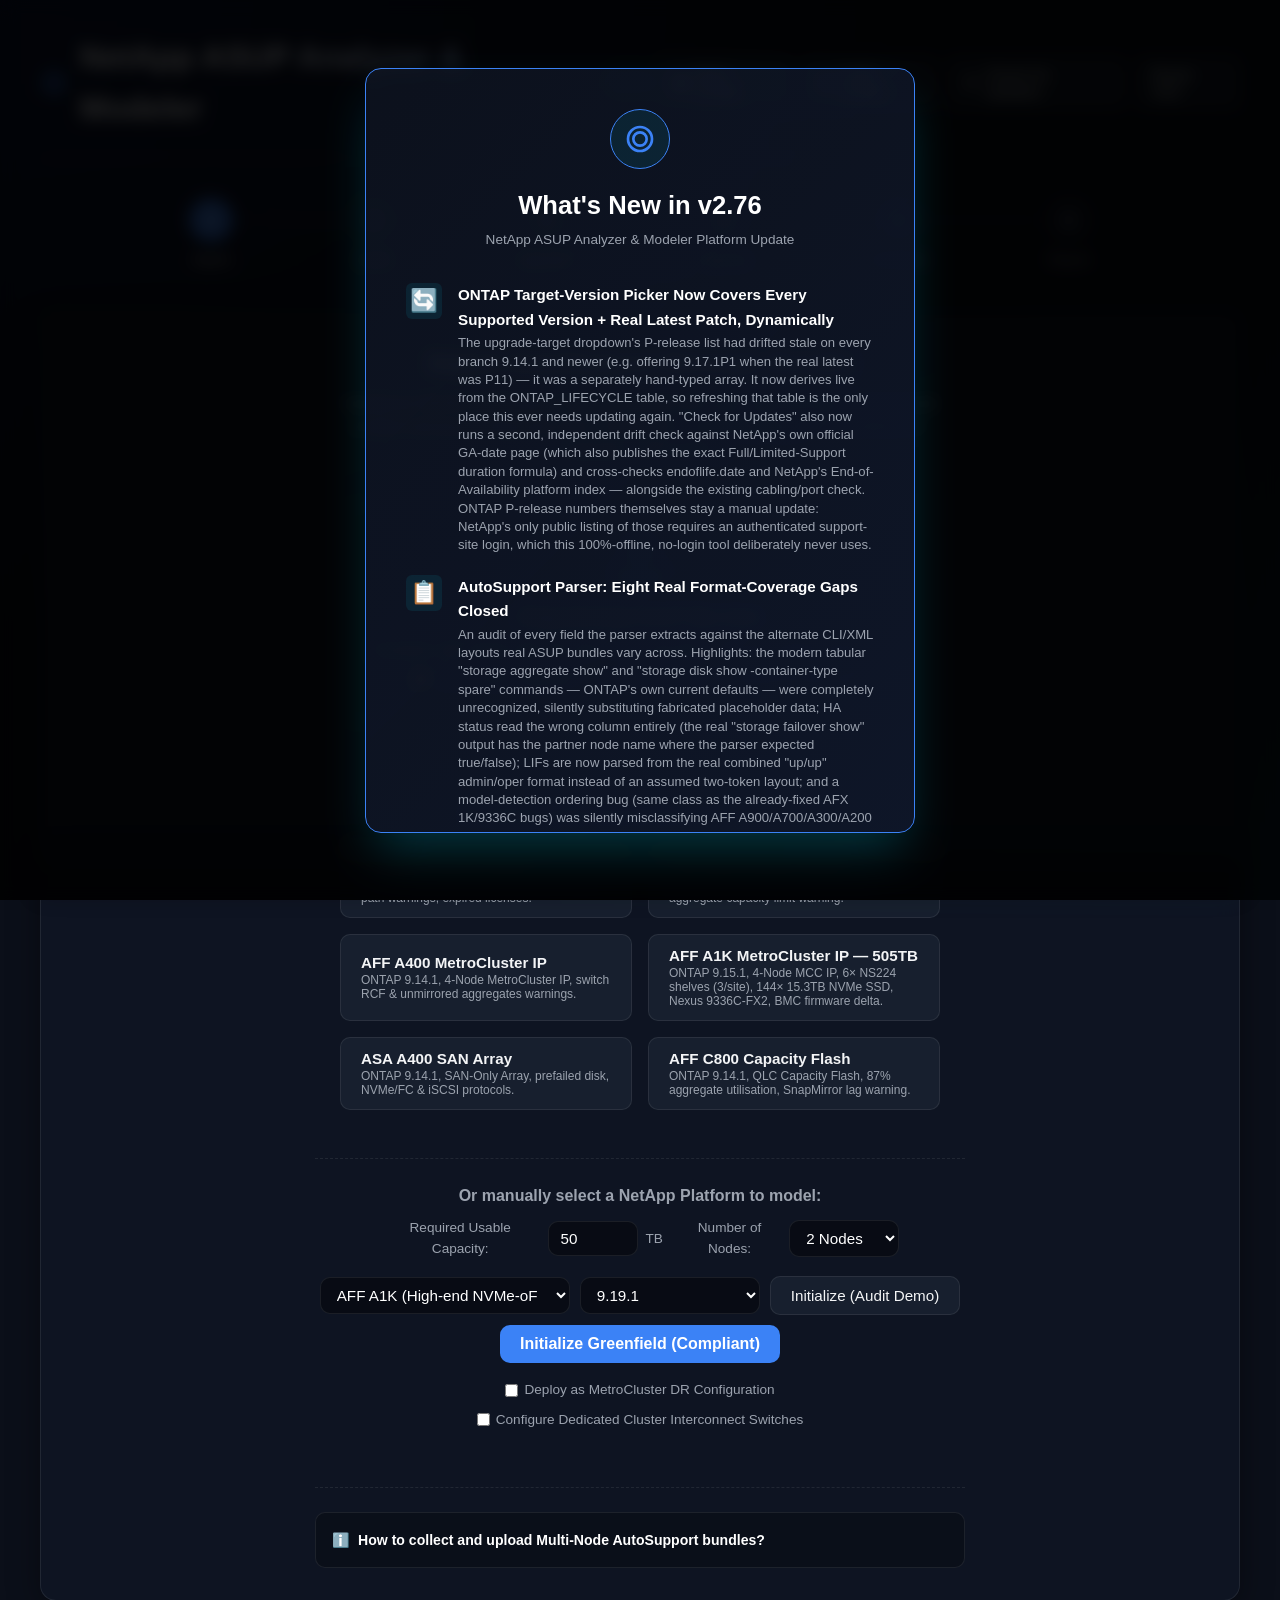
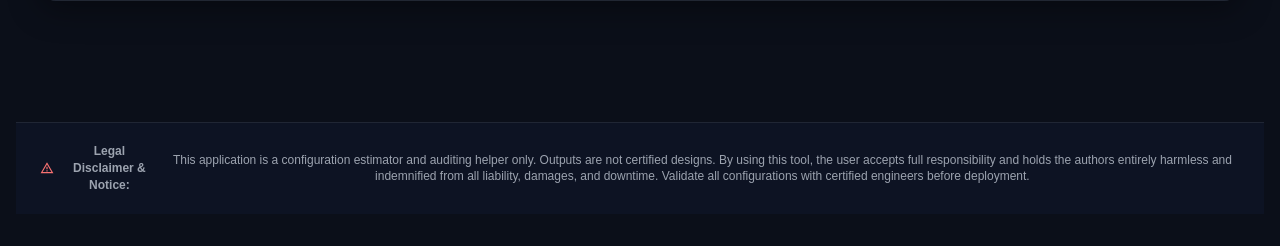
==== commit 0956ff2c: "Fix stale v2.75 UI badge and Check for Updates hang (v2.76) In-app version badge and "What's New" pa" ====
--- a/index.html
+++ b/index.html
@@ -37,7 +37,7 @@
         <svg style="width: 28px; height: 28px; fill: var(--color-primary);" viewBox="0 0 24 24">
           <path d="M12,2A10,10 0 0,0 2,12A10,10 0 0,0 12,22A10,10 0 0,0 22,12A10,10 0 0,0 12,2M12,4A8,8 0 0,1 20,12A8,8 0 0,1 12,20A8,8 0 0,1 4,12A8,8 0 0,1 12,4M12,6A6,6 0 0,0 6,12A6,6 0 0,0 12,18A6,6 0 0,0 18,12A6,6 0 0,0 12,6M12,8A4,4 0 0,1 16,12A4,4 0 0,1 12,16A4,4 0 0,1 8,12A4,4 0 0,1 12,8Z" />
         </svg>
-        NetApp ASUP Analyzer & Modeler <span>v2.75</span>
+        NetApp ASUP Analyzer & Modeler <span>v2.76</span>
       </div>
       <div class="no-print" style="display: flex; gap: 8px; align-items: center;">
         <button id="save-config-btn" class="btn-secondary" style="padding: 8px 16px; display: flex; align-items: center; gap: 6px;">
@@ -1057,12 +1057,45 @@
             <path d="M12,2A10,10 0 0,0 2,12A10,10 0 0,0 12,22A10,10 0 0,0 22,12A10,10 0 0,0 12,2M12,4A8,8 0 0,1 20,12A8,8 0 0,1 12,20A8,8 0 0,1 4,12A8,8 0 0,1 12,4M12,6A6,6 0 0,0 6,12A6,6 0 0,0 12,18A6,6 0 0,0 18,12A6,6 0 0,0 12,6M12,8A4,4 0 0,1 16,12A4,4 0 0,1 12,16A4,4 0 0,1 8,12A4,4 0 0,1 12,8Z" />
           </svg>
         </div>
-        <h2 style="color: #fff; font-size: 1.6rem; font-weight: 800; margin: 0;">What's New in v2.75</h2>
+        <h2 style="color: #fff; font-size: 1.6rem; font-weight: 800; margin: 0;">What's New in v2.76</h2>
         <p style="color: var(--color-muted); font-size: 0.85rem; margin-top: 0.25rem;">NetApp ASUP Analyzer & Modeler Platform Update</p>
       </div>
 
       <!-- Feature list -->
       <div style="display: flex; flex-direction: column; gap: 1.25rem; margin-bottom: 2rem;">
+
+        <!-- Feature -20 (v2.76) -->
+        <div style="display: flex; gap: 1rem; align-items: flex-start;">
+          <span style="font-size: 1.4rem; flex-shrink: 0; background: rgba(6,182,212,0.1); border-radius: 6px; width: 36px; height: 36px; display: flex; align-items: center; justify-content: center; color: var(--color-info);">🔄</span>
+          <div>
+            <strong style="color: #fff; font-size: 0.95rem; display: block; margin-bottom: 0.15rem;">ONTAP Target-Version Picker Now Covers Every Supported Version + Real Latest Patch, Dynamically</strong>
+            <span style="color: var(--color-muted); font-size: 0.82rem; line-height: 1.4; display: block;">
+              The upgrade-target dropdown's P-release list had drifted stale on every branch 9.14.1 and newer (e.g. offering 9.17.1P1 when the real latest was P11) — it was a separately hand-typed array. It now derives live from the ONTAP_LIFECYCLE table, so refreshing that table is the only place this ever needs updating again. "Check for Updates" also now runs a second, independent drift check against NetApp's own official GA-date page (which also publishes the exact Full/Limited-Support duration formula) and cross-checks endoflife.date and NetApp's End-of-Availability platform index — alongside the existing cabling/port check. ONTAP P-release numbers themselves stay a manual update: NetApp's only public listing of those requires an authenticated support-site login, which this 100%-offline, no-login tool deliberately never uses.
+            </span>
+          </div>
+        </div>
+
+        <!-- Feature -19 (v2.76) -->
+        <div style="display: flex; gap: 1rem; align-items: flex-start;">
+          <span style="font-size: 1.4rem; flex-shrink: 0; background: rgba(6,182,212,0.1); border-radius: 6px; width: 36px; height: 36px; display: flex; align-items: center; justify-content: center; color: var(--color-info);">📋</span>
+          <div>
+            <strong style="color: #fff; font-size: 0.95rem; display: block; margin-bottom: 0.15rem;">AutoSupport Parser: Eight Real Format-Coverage Gaps Closed</strong>
+            <span style="color: var(--color-muted); font-size: 0.82rem; line-height: 1.4; display: block;">
+              An audit of every field the parser extracts against the alternate CLI/XML layouts real ASUP bundles vary across. Highlights: the modern tabular "storage aggregate show" and "storage disk show -container-type spare" commands — ONTAP's own current defaults — were completely unrecognized, silently substituting fabricated placeholder data; HA status read the wrong column entirely (the real "storage failover show" output has the partner node name where the parser expected true/false); LIFs are now parsed from the real combined "up/up" admin/oper format instead of an assumed two-token layout; and a model-detection ordering bug (same class as the already-fixed AFX 1K/9336C bugs) was silently misclassifying AFF A900/A700/A300/A200 as the smaller A90/A70/A30/A20 sibling. Regression suite grew from 51 to 70 tests.
+            </span>
+          </div>
+        </div>
+
+        <!-- Feature -18 (v2.76) -->
+        <div style="display: flex; gap: 1rem; align-items: flex-start;">
+          <span style="font-size: 1.4rem; flex-shrink: 0; background: rgba(6,182,212,0.1); border-radius: 6px; width: 36px; height: 36px; display: flex; align-items: center; justify-content: center; color: var(--color-info);">🛠️</span>
+          <div>
+            <strong style="color: #fff; font-size: 0.95rem; display: block; margin-bottom: 0.15rem;">Data Correctness Sweep: Firmware Baselines, ONTAP Lifecycle Dates, and Two Logic Bugs</strong>
+            <span style="color: var(--color-muted); font-size: 0.82rem; line-height: 1.4; display: block;">
+              Every factual claim in the platform/firmware/ONTAP-lifecycle catalogs was cross-checked against current NetApp sourcing. Found and fixed: a firmware-compliance lookup bug where "AFF A90" (listed first) silently shadowed "AFF A900" in object key order, so real AFF A900/ASA A900 systems were checked against the wrong SP/BMC firmware baseline; a switch firmware baseline that was actually the firmware train for a newer, different switch generation; ONTAP 9.10.1/9.11.1 wrongly marked "no patches available" when both are still in their Limited Support window; and three missing cross-module imports that silently crashed or disabled firmware-compliance audit rules outside the shipped bundle. See DATA_SOURCES.md's Known Data Corrections table for the full per-field list with sources.
+            </span>
+          </div>
+        </div>
 
         <!-- Feature -17 (v2.75) -->
         <div style="display: flex; gap: 1rem; align-items: flex-start;">
